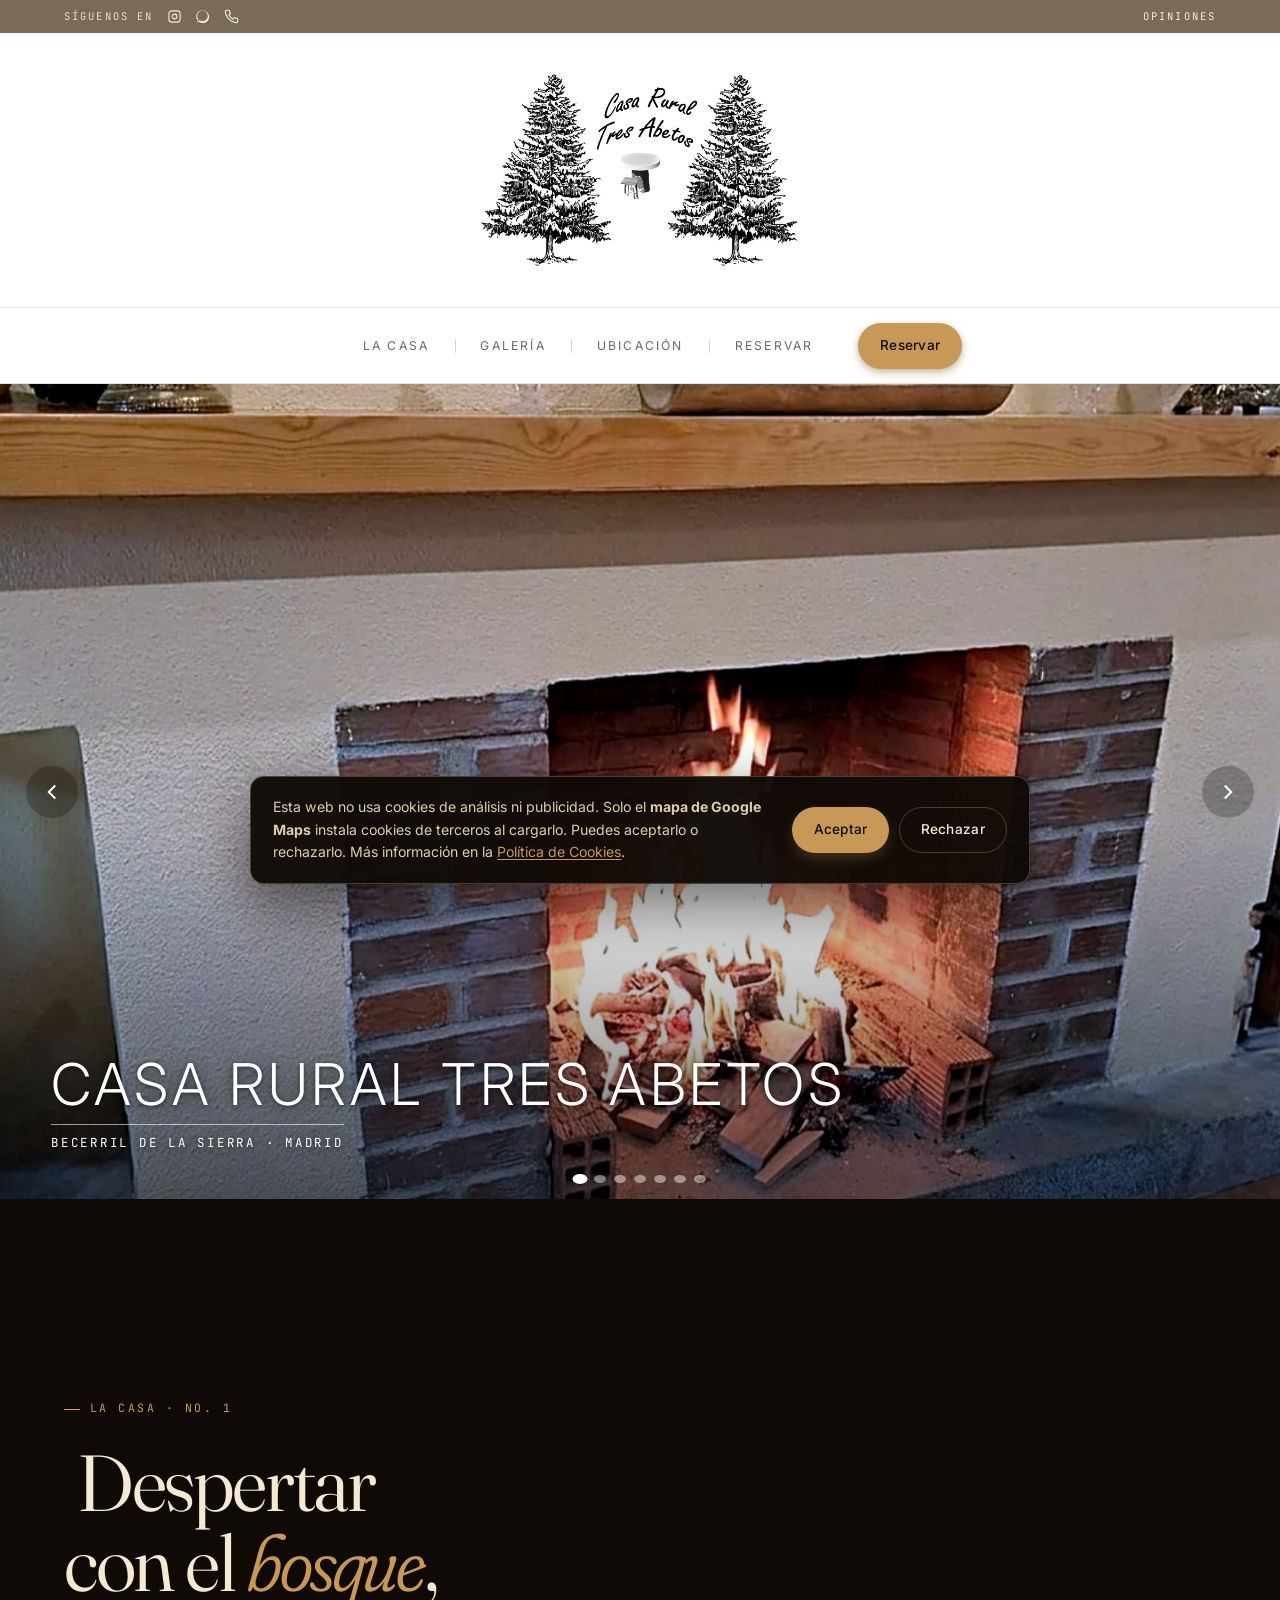
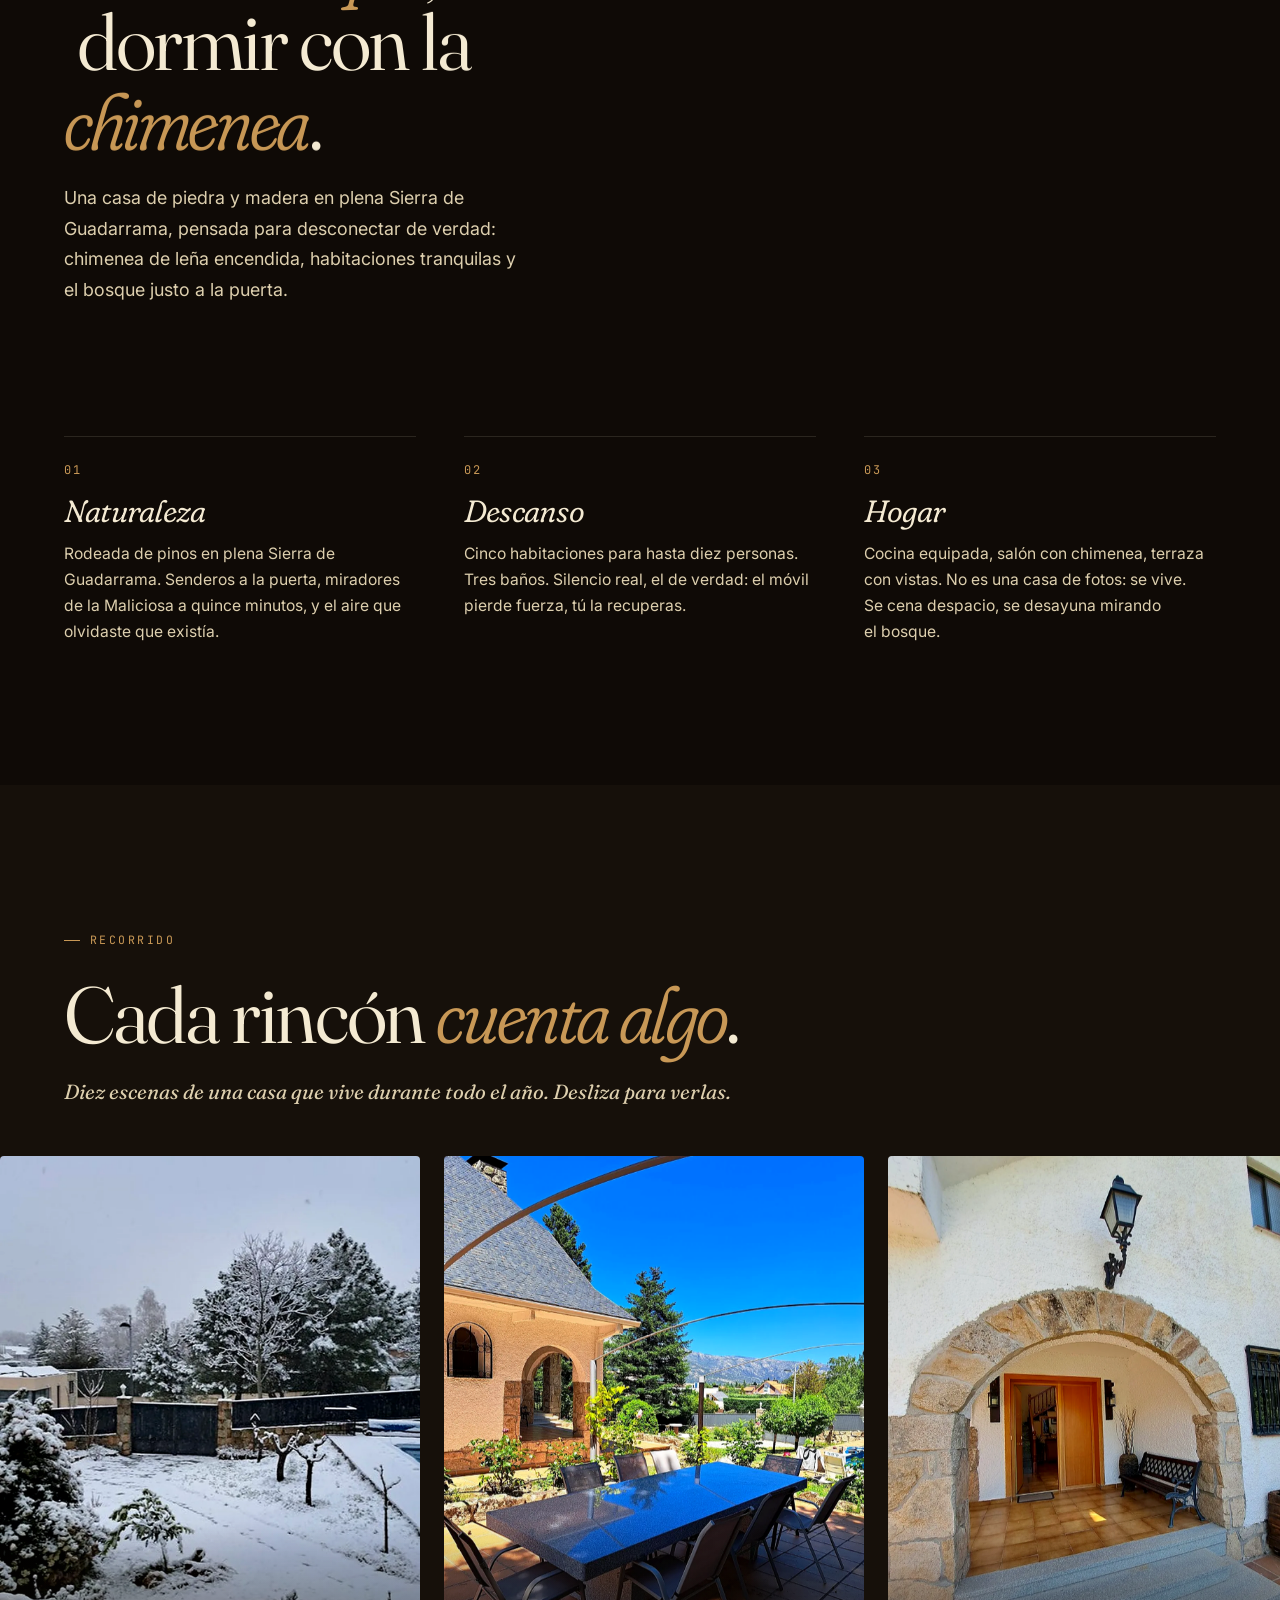
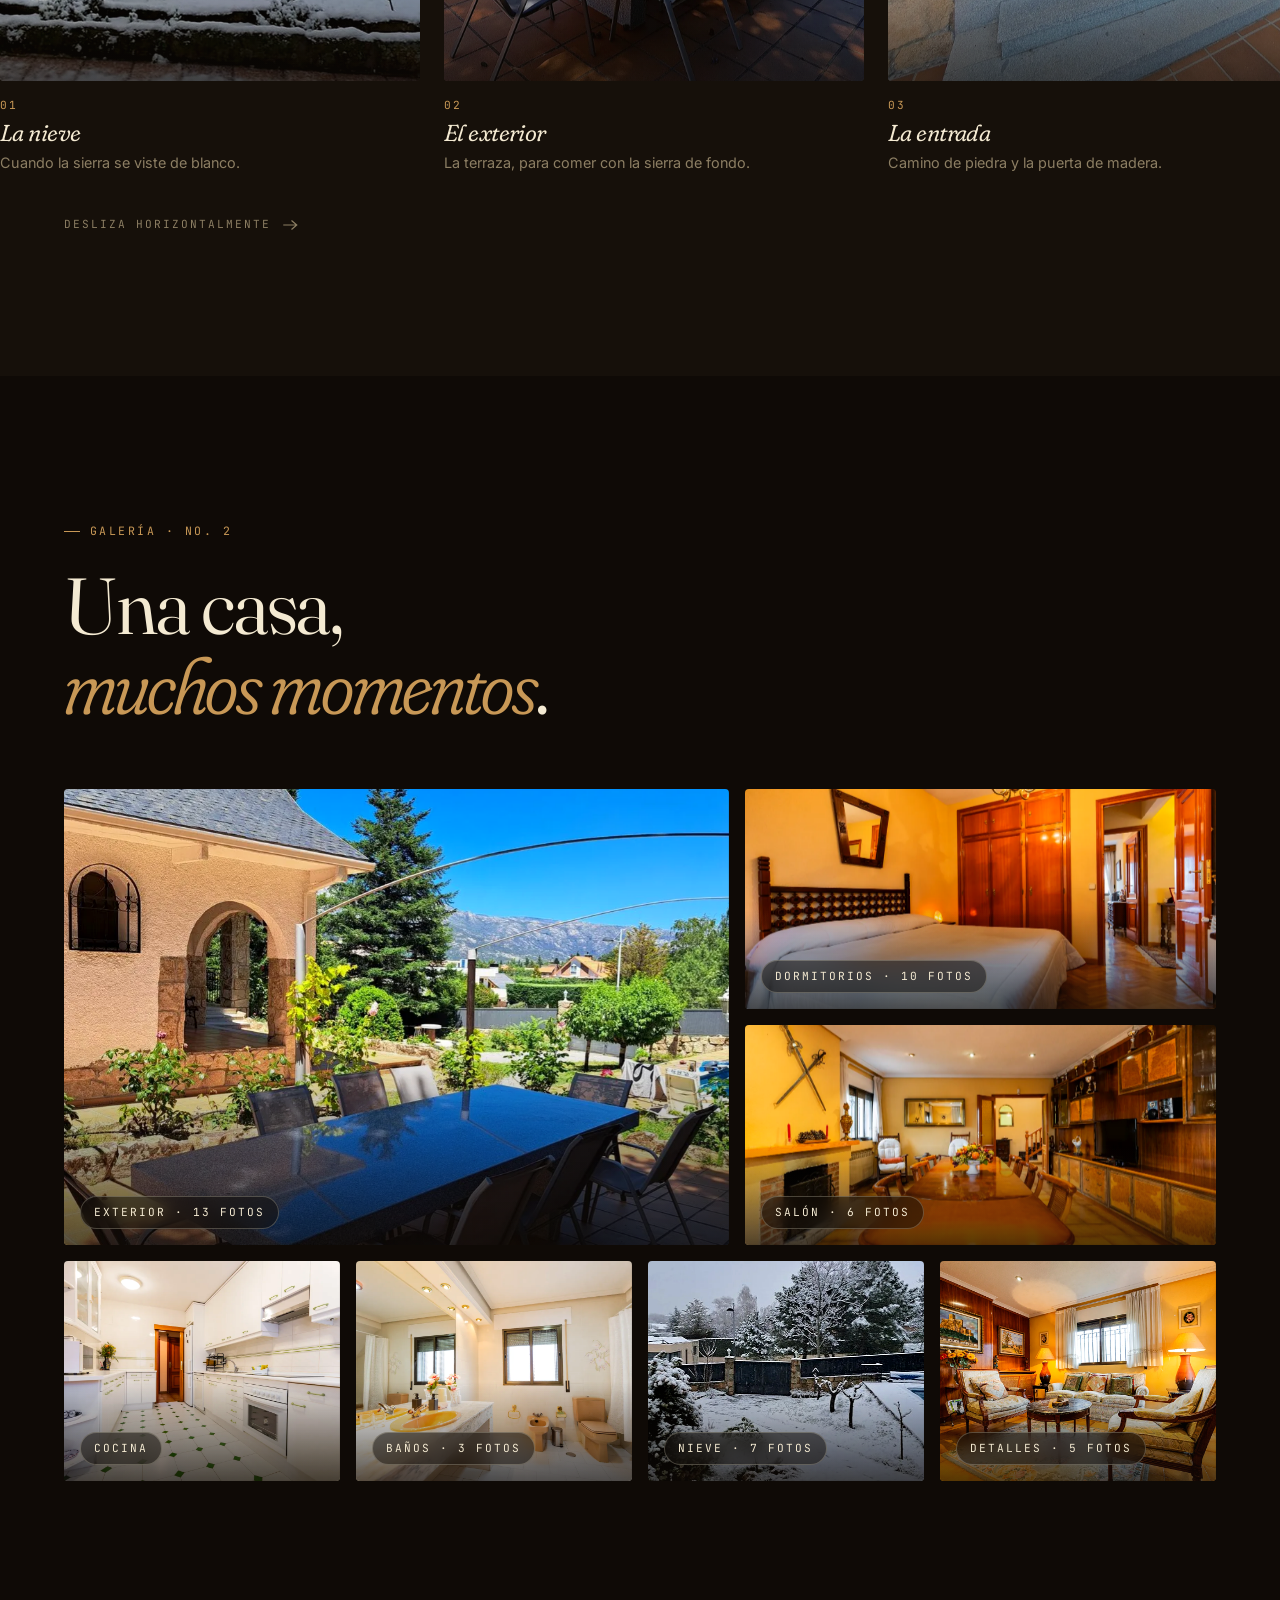
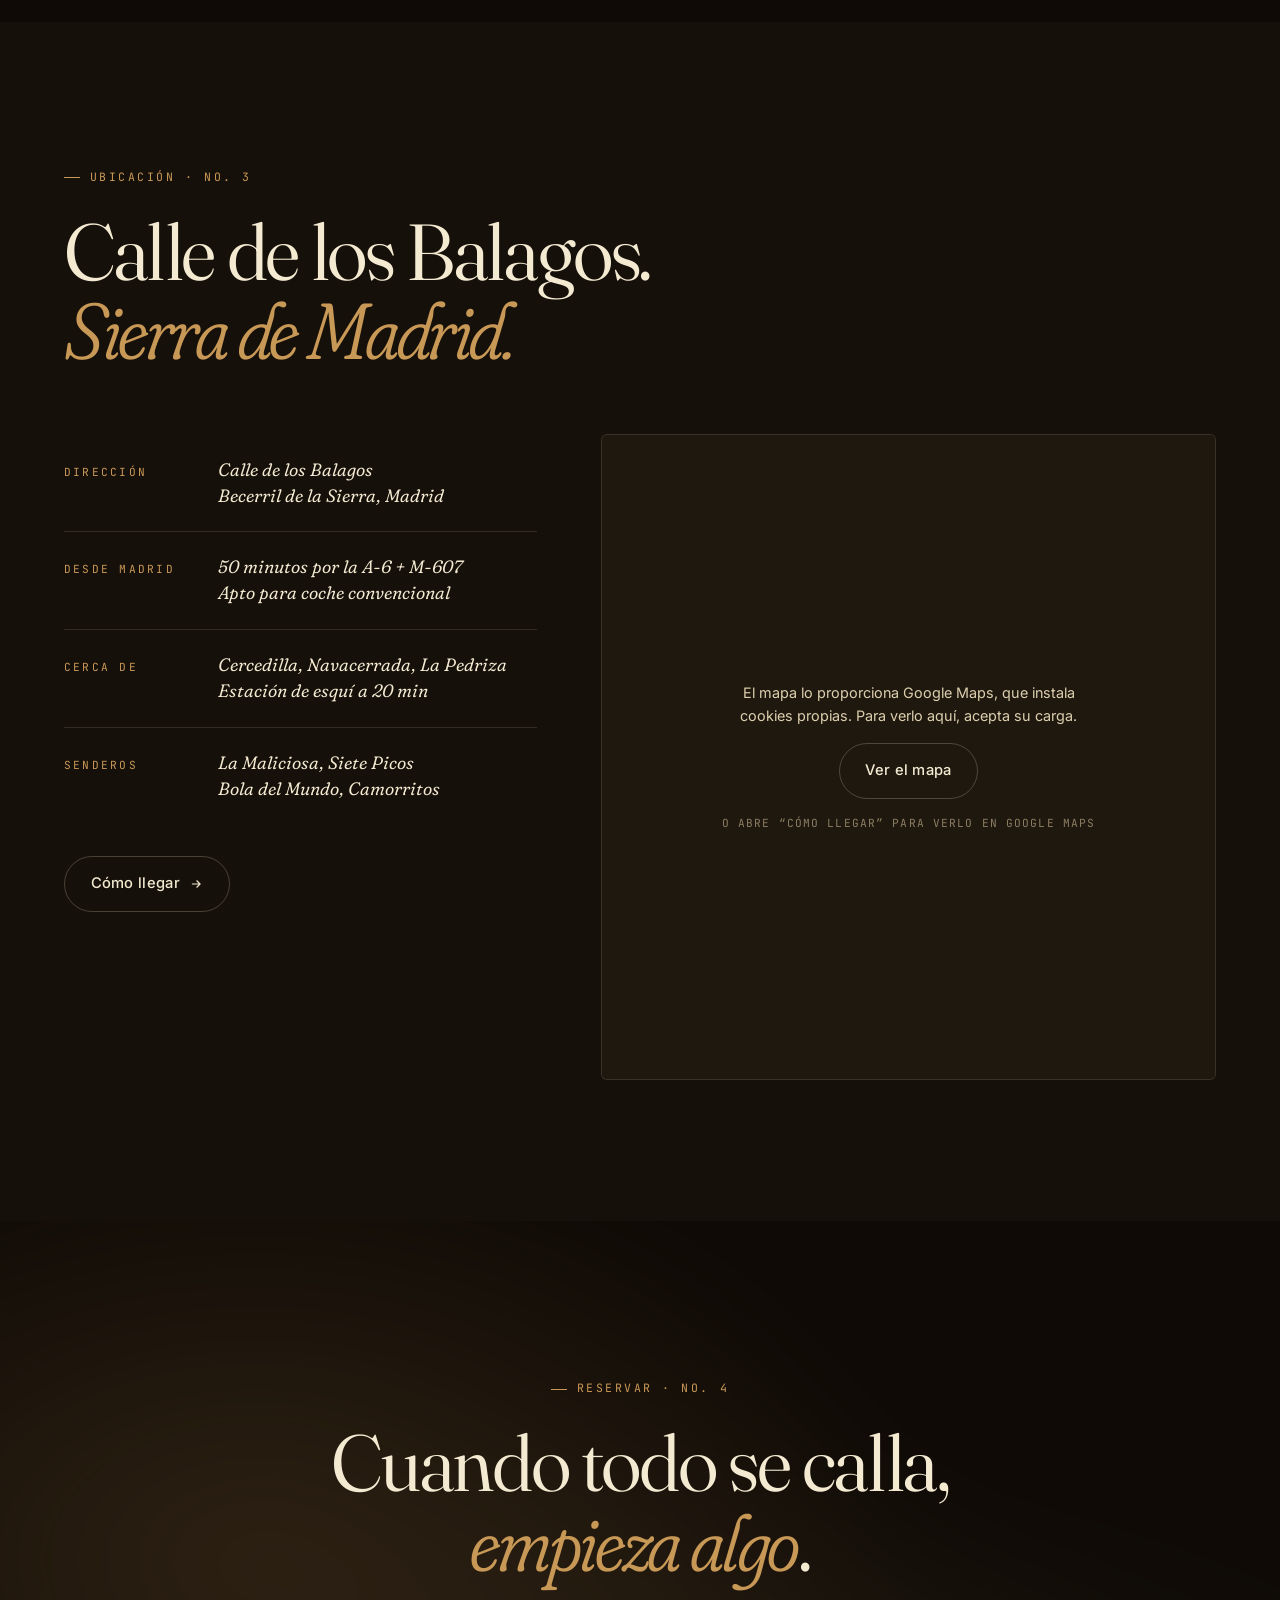
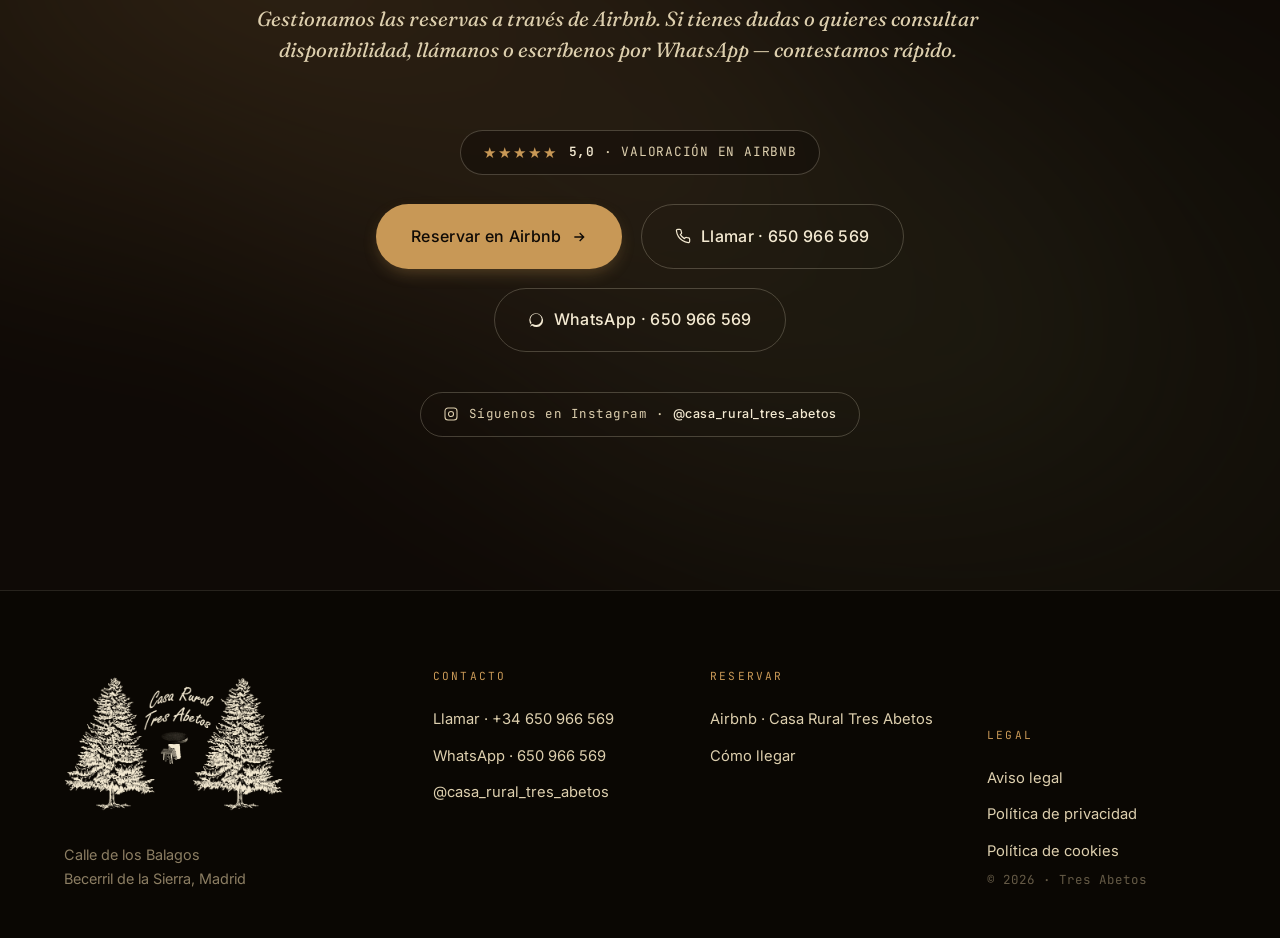
==== index.html @ bbaf774d "Carrusel mas alto para que las fotos se recorten menos + zoom mas suave - Carrusel pasa de ~574px a " ====
<!doctype html>
<html lang="es">
<head>
  <meta charset="utf-8" />
  <meta name="viewport" content="width=device-width, initial-scale=1, viewport-fit=cover" />
  <meta name="theme-color" content="#0f0a06" />
  <meta name="description" content="Casa Rural Tres Abetos. Alojamiento entre pinos en Becerril de la Sierra, Madrid. Reserva en Airbnb o escríbenos por WhatsApp." />
  <meta name="format-detection" content="telephone=no" />

  <meta property="og:title" content="Casa Rural Tres Abetos · Sierra de Madrid" />
  <meta property="og:description" content="Una casa entre pinos donde el silencio se escucha y la chimenea recuerda otro tiempo." />
  <meta property="og:type" content="website" />
  <meta property="og:image" content="assets/img/hero-piscina.webp" />

  <title>Casa Rural Tres Abetos · Sierra de Madrid · Becerril</title>

  <link rel="icon" href="assets/img/logo-04.webp" type="image/webp" />
  <link rel="apple-touch-icon" href="assets/img/logo-04.webp" />

  <link rel="preconnect" href="https://fonts.googleapis.com" />
  <link rel="preconnect" href="https://fonts.gstatic.com" crossorigin />
  <link rel="stylesheet" href="https://fonts.googleapis.com/css2?family=Fraunces:ital,opsz,wght,SOFT@0,9..144,300..700,30..100;1,9..144,300..700,30..100&family=Inter:wght@300..600&family=JetBrains+Mono:wght@400;500&display=swap" />

  <link rel="preload" as="image" href="assets/img/hero-piscina.webp" fetchpriority="high" />

  <link rel="stylesheet" href="styles.css?v=20260722d" />
</head>
<body class="theme-dark">

  <a class="skip-link" href="#main">Saltar al contenido</a>

  <!-- Splash loader -->
  <div class="splash" data-splash aria-hidden="true">
    <div class="splash-inner">
      <img class="splash-logo" src="assets/img/logo-marca.webp" alt="Casa Rural Tres Abetos" />
      <span class="splash-bar" aria-hidden="true"><span></span></span>
    </div>
  </div>

  <!-- ============ BARRA SUPERIOR (social + opiniones) ============ -->
  <div class="topbar">
    <div class="topbar-inner">
      <div class="topbar-social">
        <span class="topbar-label">Síguenos en</span>
        <a href="https://instagram.com/casa_rural_tres_abetos" target="_blank" rel="noopener" aria-label="Instagram @casa_rural_tres_abetos">
          <svg viewBox="0 0 24 24" width="15" height="15" aria-hidden="true"><path fill="none" stroke="currentColor" stroke-width="1.7" d="M3 7.5A4.5 4.5 0 0 1 7.5 3h9A4.5 4.5 0 0 1 21 7.5v9a4.5 4.5 0 0 1-4.5 4.5h-9A4.5 4.5 0 0 1 3 16.5v-9Z M12 8.2a3.8 3.8 0 1 0 0 7.6 3.8 3.8 0 0 0 0-7.6Z M17.5 6.8h.01"/></svg>
        </a>
        <a href="https://wa.me/34650966569" target="_blank" rel="noopener" aria-label="Escribir por WhatsApp">
          <svg viewBox="0 0 24 24" width="15" height="15" aria-hidden="true"><path fill="currentColor" d="M19.05 4.91A10 10 0 0 0 4.84 19.04L3 22l3.06-1.8a10 10 0 0 0 12.99-15.3Zm-7.04 14.45a8.32 8.32 0 0 1-4.24-1.16l-.3-.18-3.1.82.83-3.02-.2-.31a8.36 8.36 0 1 1 7 3.85Z"/></svg>
        </a>
        <a href="tel:+34650966569" aria-label="Llamar al 650 966 569">
          <svg viewBox="0 0 24 24" width="15" height="15" aria-hidden="true"><path fill="none" stroke="currentColor" stroke-width="1.8" d="M22 16.92v3a2 2 0 0 1-2.18 2 19.79 19.79 0 0 1-8.63-3.07 19.5 19.5 0 0 1-6-6 19.79 19.79 0 0 1-3.07-8.67A2 2 0 0 1 4.11 2h3a2 2 0 0 1 2 1.72c.13.96.36 1.9.7 2.81a2 2 0 0 1-.45 2.11L8.09 9.91a16 16 0 0 0 6 6l1.27-1.27a2 2 0 0 1 2.11-.45c.91.34 1.85.57 2.81.7A2 2 0 0 1 22 16.92Z"/></svg>
        </a>
      </div>
      <a class="topbar-link" href="#reservar">Opiniones</a>
    </div>
  </div>

  <!-- ============ HERO (logo grande sobre blanco, encima del menú) ============ -->
  <section class="hero" id="hero">
    <div class="hero-inner">
      <img class="hero-logo" src="assets/img/logo-02.webp" alt="Casa Rural Tres Abetos" />
    </div>
  </section>

  <!-- Nav -->
  <header class="nav" data-nav>
    <a href="#hero" class="nav-brand" aria-label="Casa Rural Tres Abetos">
      <img class="nav-logo" src="assets/img/logo-marca.webp" alt="Casa Rural Tres Abetos" />
    </a>
    <nav class="nav-links" aria-label="Principal">
      <a href="#casa" class="nav-link">La Casa</a>
      <a href="#galeria" class="nav-link">Galería</a>
      <a href="#ubicacion" class="nav-link">Ubicación</a>
      <a href="#reservar" class="nav-link">Reservar</a>
    </nav>
    <div class="nav-cta">
      <a href="https://www.airbnb.es/rooms/1512516338614336847" class="btn btn-primary nav-airbnb" target="_blank" rel="noopener" data-magnetic data-cursor>
        <span>Reservar</span>
      </a>
    </div>
    <button class="nav-burger" type="button" data-nav-burger aria-label="Abrir menú" aria-expanded="false">
      <span></span><span></span>
    </button>
  </header>

  <!-- Mobile menu -->
  <div class="nav-mobile" data-nav-mobile aria-hidden="true">
    <a href="#casa" class="nav-mobile-link">La Casa</a>
    <a href="#galeria" class="nav-mobile-link">Galería</a>
    <a href="#ubicacion" class="nav-mobile-link">Ubicación</a>
    <a href="#reservar" class="nav-mobile-link">Reservar</a>
    <div class="nav-mobile-foot">
      <a href="https://wa.me/34650966569" target="_blank" rel="noopener">WhatsApp · 650 966 569</a>
      <a href="https://instagram.com/casa_rural_tres_abetos" target="_blank" rel="noopener">@casa_rural_tres_abetos</a>
    </div>
  </div>

  <!-- ============ CARRUSEL DE BIENVENIDA ============ -->
  <section class="welcome" data-carousel aria-label="Fotos de la casa" aria-roledescription="carrusel">
    <div class="welcome-track">
      <div class="welcome-slide is-active"><img src="assets/img/chimenea.webp?v=6" alt="Chimenea de leña encendida" fetchpriority="high" /></div>
      <div class="welcome-slide"><img src="assets/img/dormitorio-sup-03.webp" alt="Dormitorio con cama de matrimonio" decoding="async" /></div>
      <div class="welcome-slide"><img src="assets/img/entrada-porche.webp" alt="Porche de entrada con arco de piedra" decoding="async" /></div>
      <div class="welcome-slide"><img src="assets/img/piscina.webp" alt="Piscina con la casa y la sierra al fondo" decoding="async" /></div>
      <div class="welcome-slide"><img src="assets/img/jardin-flores.webp" alt="Jardín con hortensias y la fachada de piedra" decoding="async" /></div>
      <div class="welcome-slide"><img src="assets/img/exterior-07.webp" alt="Terraza con mesa y vistas a la sierra" decoding="async" /></div>
      <div class="welcome-slide"><img src="assets/img/exterior-terraza.webp" alt="Mesa grande en la terraza exterior" decoding="async" /></div>
    </div>
    <div class="welcome-caption">
      <h2>Casa Rural Tres Abetos</h2>
      <span>Becerril de la Sierra · Madrid</span>
    </div>
    <button class="welcome-arrow welcome-prev" type="button" data-carousel-prev aria-label="Foto anterior">
      <svg viewBox="0 0 24 24" width="26" height="26" aria-hidden="true"><path fill="none" stroke="currentColor" stroke-width="1.8" d="M15 6l-6 6 6 6"/></svg>
    </button>
    <button class="welcome-arrow welcome-next" type="button" data-carousel-next aria-label="Foto siguiente">
      <svg viewBox="0 0 24 24" width="26" height="26" aria-hidden="true"><path fill="none" stroke="currentColor" stroke-width="1.8" d="M9 6l6 6-6 6"/></svg>
    </button>
    <div class="welcome-dots" data-carousel-dots aria-hidden="true"></div>
  </section>

  <main id="main">

    <!-- ============ MANIFESTO / LA CASA ============ -->
    <section class="manifesto" id="casa">
      <div class="container">
        <div class="manifesto-top">
          <header class="section-head reveal">
            <p class="kicker">La casa · No. 1</p>
            <h2 class="huge" data-split="words">
              Despertar con el <em>bosque</em>,<br />
              dormir con la <em>chimenea</em>.
            </h2>
            <p class="manifesto-intro">Una casa de piedra y madera en plena Sierra de Guadarrama, pensada para desconectar de verdad: chimenea de leña encendida, habitaciones tranquilas y el bosque justo a la puerta.</p>
          </header>

          <figure class="manifesto-figure reveal" data-reveal-mask>
            <img src="assets/img/chimenea.webp?v=5" loading="lazy" decoding="async" alt="Chimenea de leña encendida en el salón" />
            <figcaption>La chimenea encendida · Foto del propietario</figcaption>
          </figure>
        </div>

        <div class="pillars">
          <article class="pillar reveal">
            <span class="pillar-num">01</span>
            <h3>Naturaleza</h3>
            <p>Rodeada de pinos en plena Sierra de Guadarrama. Senderos a la puerta, miradores de la Maliciosa a quince minutos, y el aire que olvidaste que existía.</p>
          </article>
          <article class="pillar reveal">
            <span class="pillar-num">02</span>
            <h3>Descanso</h3>
            <p>Cinco habitaciones para hasta diez personas. Tres baños. Silencio real, el de verdad: el móvil pierde fuerza, tú la recuperas.</p>
          </article>
          <article class="pillar reveal">
            <span class="pillar-num">03</span>
            <h3>Hogar</h3>
            <p>Cocina equipada, salón con chimenea, terraza con vistas. No es una casa de fotos: se vive. Se cena despacio, se desayuna mirando el bosque.</p>
          </article>
        </div>
      </div>
    </section>

    <!-- ============ SHOWCASE HORIZONTAL ============ -->
    <section class="showcase">
      <div class="container showcase-head reveal">
        <p class="kicker">Recorrido</p>
        <h2 class="huge">Cada rincón <em>cuenta algo</em>.</h2>
        <p class="lede">Diez escenas de una casa que vive durante todo el año. Desliza para verlas.</p>
      </div>

      <div class="showcase-rail" data-showcase-rail>
        <div class="showcase-track" data-showcase>

          <article class="showcase-card" data-cursor>
            <div class="card-img"><img src="assets/img/nieve.webp?v=2" loading="lazy" alt="El jardín de la casa nevado en invierno" /></div>
            <div class="card-meta">
              <span class="card-num">01</span>
              <h3>La nieve</h3>
              <p>Cuando la sierra se viste de blanco.</p>
            </div>
          </article>

          <article class="showcase-card" data-cursor>
            <div class="card-img"><img src="assets/img/exterior-terraza.webp" loading="lazy" alt="Terraza exterior con mesa de comedor y vistas a la sierra" /></div>
            <div class="card-meta">
              <span class="card-num">02</span>
              <h3>El exterior</h3>
              <p>La terraza, para comer con la sierra de fondo.</p>
            </div>
          </article>

          <article class="showcase-card" data-cursor>
            <div class="card-img"><img src="assets/img/entrada-porche.webp" loading="lazy" alt="Porche de entrada con arco de piedra" /></div>
            <div class="card-meta">
              <span class="card-num">03</span>
              <h3>La entrada</h3>
              <p>Camino de piedra y la puerta de madera.</p>
            </div>
          </article>

          <article class="showcase-card" data-cursor>
            <div class="card-img"><img src="assets/img/salon-05.webp" loading="lazy" alt="Salón comedor con chimenea" /></div>
            <div class="card-meta">
              <span class="card-num">04</span>
              <h3>El salón</h3>
              <p>Sillones, libros y la chimenea encendida.</p>
            </div>
          </article>

          <article class="showcase-card" data-cursor>
            <div class="card-img"><img src="assets/img/cocina-01.webp" loading="lazy" alt="" /></div>
            <div class="card-meta">
              <span class="card-num">05</span>
              <h3>La cocina</h3>
              <p>Equipada para cocinar de verdad.</p>
            </div>
          </article>

          <article class="showcase-card" data-cursor>
            <div class="card-img"><img src="assets/img/dormitorio-sup-01.webp" loading="lazy" alt="" /></div>
            <div class="card-meta">
              <span class="card-num">06</span>
              <h3>Planta superior</h3>
              <p>Dormitorios con vista al pinar.</p>
            </div>
          </article>

          <article class="showcase-card" data-cursor>
            <div class="card-img"><img src="assets/img/entrada-01.webp" loading="lazy" alt="Hall con escalera de mármol hacia la planta superior" /></div>
            <div class="card-meta">
              <span class="card-num">07</span>
              <h3>Planta inferior</h3>
              <p>Habitaciones cálidas para el invierno.</p>
            </div>
          </article>

          <article class="showcase-card" data-cursor>
            <div class="card-img"><img src="assets/img/bano-03.webp" loading="lazy" alt="Baño con doble lavabo y encimera de mármol" /></div>
            <div class="card-meta">
              <span class="card-num">08</span>
              <h3>Los baños</h3>
              <p>Tres baños: dos arriba y uno abajo.</p>
            </div>
          </article>

          <article class="showcase-card" data-cursor>
            <div class="card-img"><img src="assets/img/jardin-flores.webp" loading="lazy" alt="Jardín con hortensias y la fachada de piedra al fondo" /></div>
            <div class="card-meta">
              <span class="card-num">09</span>
              <h3>El jardín</h3>
              <p>Para desayunar fuera cuando el día acompaña.</p>
            </div>
          </article>

          <article class="showcase-card" data-cursor>
            <div class="card-img"><img src="assets/img/dormitorio-sup-02.webp" loading="lazy" alt="" /></div>
            <div class="card-meta">
              <span class="card-num">10</span>
              <h3>Sueño profundo</h3>
              <p>Camas grandes. Silencio mayor.</p>
            </div>
          </article>

        </div>
      </div>

      <div class="showcase-hint">
        <span>Desliza horizontalmente</span>
        <svg viewBox="0 0 24 24" width="18" height="18" aria-hidden="true"><path fill="none" stroke="currentColor" stroke-width="1.6" d="M3 12h18M14 6l7 6-7 6"/></svg>
      </div>
    </section>

    <!-- ============ BENTO GALLERY ============ -->
    <section class="gallery" id="galeria">
      <div class="container">
        <header class="section-head reveal">
          <p class="kicker">Galería · No. 2</p>
          <h2 class="huge">Una casa, <em>muchos momentos</em>.</h2>
        </header>

        <div class="bento">
          <a class="bento-card bento-1" href="assets/img/exterior-12.webp" data-album="Exterior" data-images="exterior-01.webp,exterior-02.webp,exterior-03.webp,exterior-04.webp,exterior-05.webp,exterior-06.webp,exterior-07.webp,exterior-08.webp,exterior-09.webp,exterior-10.webp,exterior-11.webp,exterior-12.webp,exterior-13.webp" data-cursor>
            <img src="assets/img/exterior-12.webp" loading="lazy" alt="Exterior de la casa rural" />
            <span class="bento-tag">Exterior · 13 fotos</span>
          </a>
          <a class="bento-card bento-2" href="assets/img/dormitorio-sup-03.webp" data-album="Dormitorios" data-images="dormitorio-sup-01.webp,dormitorio-sup-02.webp,dormitorio-sup-03.webp,dormitorio-sup-04.webp,dormitorio-sup-05.webp,dormitorio-sup-06.webp,dormitorio-inf-01.webp,dormitorio-inf-02.webp,dormitorio-inf-03.webp,dormitorio-inf-04.webp" data-cursor>
            <img src="assets/img/dormitorio-sup-03.webp" loading="lazy" alt="Dormitorios de la casa" />
            <span class="bento-tag">Dormitorios · 10 fotos</span>
          </a>
          <a class="bento-card bento-3" href="assets/img/salon-04.webp" data-album="Salón" data-images="salon-01.webp,salon-02.webp,salon-03.webp,salon-04.webp,salon-05.webp,salon-06.webp" data-cursor>
            <img src="assets/img/salon-04.webp" loading="lazy" alt="Salón con chimenea" />
            <span class="bento-tag">Salón · 6 fotos</span>
          </a>
          <a class="bento-card bento-4" href="assets/img/cocina-01.webp" data-album="Cocina" data-images="cocina-01.webp" data-cursor>
            <img src="assets/img/cocina-01.webp" loading="lazy" alt="Cocina equipada" />
            <span class="bento-tag">Cocina</span>
          </a>
          <a class="bento-card bento-5" href="assets/img/bano-03.webp" data-album="Baños" data-images="bano-01.webp,bano-02.webp,bano-03.webp" data-cursor>
            <img src="assets/img/bano-03.webp" loading="lazy" alt="Baños de la casa" />
            <span class="bento-tag">Baños · 3 fotos</span>
          </a>
          <a class="bento-card bento-6" href="assets/img/nieve-02.webp" data-album="Nieve" data-images="nieve-01.webp,nieve-02.webp,nieve-03.webp,nieve-04.webp,nieve-05.webp,nieve-06.webp,nieve-07.webp" data-cursor>
            <img src="assets/img/nieve-02.webp" loading="lazy" alt="La casa y el jardín nevados" />
            <span class="bento-tag">Nieve · 7 fotos</span>
          </a>
          <a class="bento-card bento-7" href="assets/img/detalles-02.webp" data-album="Detalles" data-images="detalles-01.webp,detalles-02.webp,detalles-03.webp,detalles-04.webp,detalles-05.webp" data-cursor>
            <img src="assets/img/detalles-02.webp" loading="lazy" alt="Detalles de la casa" />
            <span class="bento-tag">Detalles · 5 fotos</span>
          </a>
        </div>
      </div>
    </section>

    <!-- ============ UBICACIÓN ============ -->
    <section class="location" id="ubicacion">
      <div class="container">
        <header class="section-head reveal">
          <p class="kicker">Ubicación · No. 3</p>
          <h2 class="huge">Calle de los Balagos.<br /><em>Sierra de Madrid.</em></h2>
        </header>

        <div class="location-grid">
          <div class="location-info reveal">
            <ul class="location-meta">
              <li>
                <span class="meta-label">Dirección</span>
                <span class="meta-value">Calle de los Balagos<br />Becerril de la Sierra, Madrid</span>
              </li>
              <li>
                <span class="meta-label">Desde Madrid</span>
                <span class="meta-value">50 minutos por la A-6 + M-607<br />Apto para coche convencional</span>
              </li>
              <li>
                <span class="meta-label">Cerca de</span>
                <span class="meta-value">Cercedilla, Navacerrada, La Pedriza<br />Estación de esquí a 20 min</span>
              </li>
              <li>
                <span class="meta-label">Senderos</span>
                <span class="meta-value">La Maliciosa, Siete Picos<br />Bola del Mundo, Camorritos</span>
              </li>
            </ul>

            <div class="location-actions">
              <a href="https://www.google.com/maps/search/?api=1&query=Calle+de+los+Balagos+Becerril+de+la+Sierra+Madrid" class="btn btn-ghost" target="_blank" rel="noopener" data-cursor>
                <span>Cómo llegar</span>
                <svg viewBox="0 0 24 24" width="14" height="14" aria-hidden="true"><path fill="none" stroke="currentColor" stroke-width="2" d="M5 12h14M13 6l6 6-6 6"/></svg>
              </a>
            </div>
          </div>

          <div class="location-map reveal" data-map
               data-map-src="https://www.google.com/maps?q=Calle+de+los+Balagos,+Becerril+de+la+Sierra,+Madrid&output=embed">
            <div class="map-placeholder" data-map-placeholder>
              <p>El mapa lo proporciona Google Maps, que instala cookies propias. Para verlo aquí, acepta su carga.</p>
              <button type="button" class="btn btn-ghost" data-map-load>Ver el mapa</button>
              <span class="map-note">O abre “Cómo llegar” para verlo en Google Maps</span>
            </div>
            <div class="location-map-tint" aria-hidden="true"></div>
          </div>
        </div>
      </div>
    </section>

    <!-- ============ RESERVAR ============ -->
    <section class="reserve" id="reservar">
      <div class="reserve-mesh" aria-hidden="true"></div>
      <div class="container">
        <header class="section-head reveal">
          <p class="kicker">Reservar · No. 4</p>
          <h2 class="huge">Cuando todo se calla,<br /><em>empieza algo</em>.</h2>
          <p class="lede">Gestionamos las reservas a través de Airbnb. Si tienes dudas o quieres consultar disponibilidad, llámanos o escríbenos por WhatsApp — contestamos rápido.</p>
        </header>

        <div class="rating-row reveal">
          <a class="rating" href="https://www.airbnb.es/rooms/1512516338614336847" target="_blank" rel="noopener" aria-label="Valoración 5 sobre 5 en Airbnb">
            <span class="rating-stars" aria-hidden="true">★★★★★</span>
            <span class="rating-text"><strong>5,0</strong> · Valoración en Airbnb</span>
          </a>
        </div>

        <div class="reserve-actions reveal">
          <a href="https://www.airbnb.es/rooms/1512516338614336847" class="btn btn-primary btn-big" target="_blank" rel="noopener" data-magnetic data-cursor>
            <span>Reservar en Airbnb</span>
            <svg viewBox="0 0 24 24" width="16" height="16" aria-hidden="true"><path fill="none" stroke="currentColor" stroke-width="2" d="M5 12h14M13 6l6 6-6 6"/></svg>
          </a>
          <a href="tel:+34650966569" class="btn btn-ghost btn-big" data-cursor>
            <svg viewBox="0 0 24 24" width="16" height="16" aria-hidden="true"><path fill="none" stroke="currentColor" stroke-width="1.8" d="M22 16.92v3a2 2 0 0 1-2.18 2 19.79 19.79 0 0 1-8.63-3.07 19.5 19.5 0 0 1-6-6 19.79 19.79 0 0 1-3.07-8.67A2 2 0 0 1 4.11 2h3a2 2 0 0 1 2 1.72c.13.96.36 1.9.7 2.81a2 2 0 0 1-.45 2.11L8.09 9.91a16 16 0 0 0 6 6l1.27-1.27a2 2 0 0 1 2.11-.45c.91.34 1.85.57 2.81.7A2 2 0 0 1 22 16.92Z"/></svg>
            <span>Llamar · 650 966 569</span>
          </a>
          <a href="https://wa.me/34650966569" class="btn btn-ghost btn-big" target="_blank" rel="noopener" data-cursor>
            <svg viewBox="0 0 24 24" width="16" height="16" aria-hidden="true"><path fill="currentColor" d="M19.05 4.91A10 10 0 0 0 4.84 19.04L3 22l3.06-1.8a10 10 0 0 0 12.99-15.3Zm-7.04 14.45a8.32 8.32 0 0 1-4.24-1.16l-.3-.18-3.1.82.83-3.02-.2-.31a8.36 8.36 0 1 1 7 3.85Z"/></svg>
            <span>WhatsApp · 650 966 569</span>
          </a>
        </div>

        <a href="https://instagram.com/casa_rural_tres_abetos" class="reserve-ig reveal" target="_blank" rel="noopener" data-cursor>
          <svg viewBox="0 0 24 24" width="16" height="16" aria-hidden="true"><path fill="none" stroke="currentColor" stroke-width="1.6" d="M3 7.5A4.5 4.5 0 0 1 7.5 3h9A4.5 4.5 0 0 1 21 7.5v9a4.5 4.5 0 0 1-4.5 4.5h-9A4.5 4.5 0 0 1 3 16.5v-9Z M12 8.2a3.8 3.8 0 1 0 0 7.6 3.8 3.8 0 0 0 0-7.6Z M17.5 6.8h.01"/></svg>
          <span>Síguenos en Instagram · <strong>@casa_rural_tres_abetos</strong></span>
        </a>
      </div>
    </section>

  </main>

  <!-- ============ FOOTER ============ -->
  <footer class="foot">
    <div class="container">
      <div class="foot-grid">
        <div class="foot-block">
          <img class="foot-logo" src="assets/img/logo-marca.webp" alt="Casa Rural Tres Abetos" />
          <p class="foot-text">Calle de los Balagos<br />Becerril de la Sierra, Madrid</p>
        </div>
        <div class="foot-block">
          <p class="foot-label">Contacto</p>
          <a href="tel:+34650966569" class="foot-link">Llamar · +34 650 966 569</a>
          <a href="https://wa.me/34650966569" target="_blank" rel="noopener" class="foot-link">WhatsApp · 650 966 569</a>
          <a href="https://instagram.com/casa_rural_tres_abetos" target="_blank" rel="noopener" class="foot-link">@casa_rural_tres_abetos</a>
        </div>
        <div class="foot-block">
          <p class="foot-label">Reservar</p>
          <a href="https://www.airbnb.es/rooms/1512516338614336847" target="_blank" rel="noopener" class="foot-link">Airbnb · Casa Rural Tres Abetos</a>
          <a href="https://www.google.com/maps/search/?api=1&query=Calle+de+los+Balagos+Becerril+de+la+Sierra+Madrid" target="_blank" rel="noopener" class="foot-link">Cómo llegar</a>
        </div>
        <div class="foot-block foot-block-meta">
          <p class="foot-label">Legal</p>
          <a href="aviso-legal.html" class="foot-link">Aviso legal</a>
          <a href="privacidad.html" class="foot-link">Política de privacidad</a>
          <a href="cookies.html" class="foot-link">Política de cookies</a>
          <p class="foot-text foot-mute">© <span id="year">2026</span> · Tres Abetos</p>
        </div>
      </div>
    </div>
  </footer>

  <!-- ============ BANNER DE COOKIES ============ -->
  <div class="cookie-banner" data-cookie-banner role="dialog" aria-live="polite" aria-label="Aviso de cookies">
    <p class="cookie-text">
      Esta web no usa cookies de análisis ni publicidad. Solo el <strong>mapa de Google Maps</strong> instala cookies de terceros al cargarlo.
      Puedes aceptarlo o rechazarlo. Más información en la <a href="cookies.html">Política de Cookies</a>.
    </p>
    <div class="cookie-actions">
      <button type="button" class="btn btn-primary" data-cookie-accept>Aceptar</button>
      <button type="button" class="btn btn-ghost" data-cookie-reject>Rechazar</button>
    </div>
  </div>

  <!-- ============ LIGHTBOX (galería) ============ -->
  <div class="lightbox" data-lightbox aria-hidden="true" role="dialog" aria-modal="true" aria-label="Galería ampliada">
    <span class="lightbox-counter" data-lightbox-counter aria-hidden="true"></span>
    <button class="lightbox-close" type="button" data-lightbox-close aria-label="Cerrar galería">
      <svg viewBox="0 0 24 24" width="20" height="20" aria-hidden="true"><path fill="none" stroke="currentColor" stroke-width="1.8" d="M5 5l14 14M19 5L5 19"/></svg>
    </button>
    <button class="lightbox-nav lightbox-prev" type="button" data-lightbox-prev aria-label="Foto anterior">
      <svg viewBox="0 0 24 24" width="24" height="24" aria-hidden="true"><path fill="none" stroke="currentColor" stroke-width="1.8" d="M15 5l-7 7 7 7"/></svg>
    </button>
    <button class="lightbox-nav lightbox-next" type="button" data-lightbox-next aria-label="Foto siguiente">
      <svg viewBox="0 0 24 24" width="24" height="24" aria-hidden="true"><path fill="none" stroke="currentColor" stroke-width="1.8" d="M9 5l7 7-7 7"/></svg>
    </button>
    <figure class="lightbox-stage">
      <img data-lightbox-img src="" alt="" />
      <figcaption data-lightbox-caption></figcaption>
    </figure>
  </div>

  <!-- ============ SCRIPTS ============ -->
  <script defer src="lib/gsap.min.js?v=20260613"></script>
  <script defer src="lib/ScrollTrigger.min.js?v=20260613"></script>
  <script defer src="lib/manifest.js?v=20260613"></script>
  <script defer src="main.js?v=20260722d"></script>
</body>
</html>
---- styles.css ----
/* =============================================================
   Casa Rural Tres Abetos — styles.css
   Archetype: Editorial Dark Warm (adapted for mountain forest)
   ============================================================= */

/* =============================================================
   1. Tokens
   ============================================================= */
:root {
  /* Paleta — noche cálida con maderas y bosque */
  --bg:        #0f0a06;   /* warm-tinted near-black (forest night) */
  --bg-2:      #16100a;   /* second background */
  --bg-3:      #1f180f;   /* card surface */
  --bg-4:      #2a2118;   /* hover / elevated */

  --cream:     #f4ead2;   /* primary text on dark — warm cream */
  --cream-2:   #ddcfae;   /* secondary */
  --cream-3:   #8c7e63;   /* metadata / muted */

  --accent:    #c89856;   /* warm amber / honey wood */
  --accent-2:  #a47a39;   /* deep amber */
  --accent-3:  #d4b078;   /* soft gold highlight */

  --moss:      #6b7f4a;   /* moss / pine — nature secondary */
  --moss-2:    #4d5e36;   /* deep moss */

  --line:      rgba(244,234,210,0.12);
  --line-strong: rgba(244,234,210,0.22);

  /* Typography */
  --serif: "Fraunces", "Iowan Old Style", "Apple Garamond", "Baskerville", "Times New Roman", serif;
  --sans:  "Inter", -apple-system, BlinkMacSystemFont, "Segoe UI", system-ui, sans-serif;
  --mono:  "JetBrains Mono", ui-monospace, "SF Mono", Menlo, monospace;

  /* Spacing */
  --gutter-x: clamp(1.25rem, 5vw, 4.5rem);
  --section-y: clamp(5rem, 11vw, 9rem);

  /* Easing */
  --ease-out:    cubic-bezier(0.16, 1, 0.3, 1);
  --ease-in:     cubic-bezier(0.7, 0, 0.84, 0);
  --ease-soft:   cubic-bezier(0.25, 0.46, 0.45, 0.94);
  --ease-bounce: cubic-bezier(0.34, 1.56, 0.64, 1);

  /* Z-index scale */
  --z-nav: 100;
  --z-cursor: 9000;
  --z-mobile-menu: 95;
  --z-splash: 10000;
}

/* Mesh gradients: blur estático rasterizado + solo transform animado (GPU).
   Nunca animar filter:blur en bucle — es lo más caro del navegador. */

/* =============================================================
   2. Reset & base
   ============================================================= */
*, *::before, *::after { box-sizing: border-box; margin: 0; }

html {
  -webkit-text-size-adjust: 100%;
  tab-size: 2;
  overflow-x: clip;
  scroll-behavior: smooth;
  scroll-padding-top: 90px;
}
@media (prefers-reduced-motion: reduce) {
  html { scroll-behavior: auto; }
}

body {
  font-family: var(--sans);
  font-size: 16px;
  line-height: 1.6;
  font-weight: 400;
  color: var(--cream);
  background: var(--bg);
  -webkit-font-smoothing: antialiased;
  -moz-osx-font-smoothing: grayscale;
  text-rendering: optimizeLegibility;
  overflow-x: clip;
  overscroll-behavior-y: none;
  min-height: 100vh;
}

img, svg, video, iframe { display: block; max-width: 100%; }
img { height: auto; }
button { font: inherit; color: inherit; cursor: pointer; border: 0; background: none; }
a { color: inherit; text-decoration: none; }
p { text-wrap: pretty; }
h1, h2, h3, h4 { text-wrap: balance; line-height: 1.04; letter-spacing: -0.025em; font-weight: 400; }
ul { list-style: none; padding: 0; }

::selection { background: var(--accent); color: var(--bg); }

:focus-visible {
  outline: 2px solid var(--accent);
  outline-offset: 3px;
  border-radius: 4px;
}

.skip-link {
  position: fixed; top: -100px; left: 1rem;
  padding: 0.6rem 1rem; background: var(--cream); color: var(--bg);
  z-index: 9999; border-radius: 8px; font-weight: 500;
}
.skip-link:focus { top: 1rem; }

/* =============================================================
   3. Utilities
   ============================================================= */
.container {
  width: 100%;
  max-width: 1400px;
  margin-inline: auto;
  padding-inline: var(--gutter-x);
}

.kicker {
  font-family: var(--mono);
  font-size: 0.72rem;
  letter-spacing: 0.22em;
  text-transform: uppercase;
  color: var(--accent);
  margin-bottom: 1.6rem;
  display: inline-block;
  position: relative;
  padding-left: 1.6rem;
}
.kicker::before {
  content: ""; position: absolute; left: 0; top: 50%;
  width: 1rem; height: 1px; background: var(--accent);
}

.huge {
  font-family: var(--serif);
  font-weight: 350;
  font-size: clamp(2rem, 6.2vw, 5rem);
  line-height: 1;
  letter-spacing: -0.03em;
  color: var(--cream);
  margin-bottom: 1.4rem;
}
.huge em {
  font-style: italic;
  font-weight: 320;
  color: var(--accent);
  font-variation-settings: "SOFT" 100, "opsz" 144;
}

.lede {
  font-family: var(--serif);
  font-style: italic;
  font-size: clamp(1.05rem, 1.6vw, 1.3rem);
  line-height: 1.5;
  color: var(--cream-2);
  max-width: 56ch;
  margin-top: 0.5rem;
}

/* =============================================================
   4. Reveals (defensive defaults)
   ============================================================= */
.reveal {
  opacity: 0;
  transform: translateY(36px);
  transition: opacity 0.95s var(--ease-soft), transform 0.95s var(--ease-soft);
}
.reveal.is-revealed,
.reveal.is-visible { opacity: 1; transform: none; }

/* ⚠️ Defensive — reveal elements WITH data-split must stay visible */
.reveal[data-split] {
  opacity: 1;
  transform: none;
}

/* Split text setup */
[data-split] .split-word,
[data-split] .split-char {
  display: inline-block;
  will-change: transform, opacity;
}

/* =============================================================
   5. Buttons
   ============================================================= */
.btn {
  display: inline-flex;
  align-items: center;
  justify-content: center;
  gap: 0.6rem;
  white-space: nowrap;
  padding: 0.95rem 1.6rem;
  font-family: var(--sans);
  font-size: 0.92rem;
  font-weight: 500;
  letter-spacing: 0.02em;
  border-radius: 999px;
  border: 1px solid transparent;
  cursor: pointer;
  position: relative;
  isolation: isolate;
  transition:
    transform 0.5s var(--ease-soft),
    box-shadow 0.5s var(--ease-soft),
    background 0.35s var(--ease-out),
    color 0.35s var(--ease-out),
    border-color 0.35s var(--ease-out);
}
.btn svg { transition: transform 0.45s var(--ease-soft); }
.btn:hover svg { transform: translateX(3px); }

.btn-primary {
  background: var(--accent);
  color: var(--bg);
  box-shadow:
    0 6px 16px -4px rgba(200,152,86,0.4),
    0 2px 6px rgba(0,0,0,0.25);
}
.btn-primary:hover {
  background: var(--accent-3);
  transform: translateY(-3px);
  box-shadow:
    0 22px 50px -8px rgba(200,152,86,0.5),
    0 10px 22px -6px rgba(0,0,0,0.45);
}
.btn-primary:active { transform: translateY(-1px); }

.btn-ghost {
  background: transparent;
  color: var(--cream);
  border-color: var(--line-strong);
}
.btn-ghost:hover {
  border-color: var(--accent);
  color: var(--accent);
  background: rgba(200,152,86,0.06);
  transform: translateY(-3px);
}
/* En el hero, sobre foto: el ghost necesita respaldo oscuro sólido para leerse */
.hero-actions .btn-ghost {
  background: rgba(13,9,5,0.55);
  border-color: rgba(242,235,218,0.45);
}
.hero-actions .btn-ghost:hover {
  background: rgba(200,152,86,0.16);
  border-color: var(--accent);
}

.btn-big {
  padding: 1.15rem 2.1rem;
  font-size: 1rem;
}

.has-magnetic .magnetic-inner {
  display: inline-flex;
  align-items: center;
  gap: 0.6rem;
  will-change: transform;
  transition: transform 0.7s var(--ease-soft);
}

/* =============================================================
   6. Splash
   ============================================================= */
.splash {
  position: fixed; inset: 0; z-index: var(--z-splash);
  background: var(--bg);
  display: grid; place-items: center;
  pointer-events: auto;
  transition: opacity 0.9s var(--ease-soft), clip-path 1.1s var(--ease-soft);
  /* Safety net via CSS in case JS fails */
  animation: splashSafety 0.01s 4.5s forwards;
}
.splash.is-out {
  opacity: 0;
  pointer-events: none;
  clip-path: inset(0 0 100% 0);
}
@keyframes splashSafety {
  to { opacity: 0; pointer-events: none; clip-path: inset(0 0 100% 0); }
}
.splash-inner {
  display: flex;
  flex-direction: column;
  align-items: center;
  gap: 1.2rem;
}
.splash-logo {
  width: clamp(220px, 42vw, 340px);
  height: auto;
  display: block;
  margin-bottom: 1.6rem;
}
.splash-glyph {
  font-family: var(--serif);
  font-style: italic;
  font-size: clamp(2.6rem, 6vw, 4rem);
  font-weight: 350;
  color: var(--accent);
  letter-spacing: 0.3em;
  font-variation-settings: "SOFT" 100, "opsz" 144;
}
.splash-brand {
  font-family: var(--serif);
  font-style: italic;
  font-size: 1.2rem;
  color: var(--cream);
  letter-spacing: 0.04em;
}
.splash-bar {
  display: block;
  width: 80px; height: 1px;
  background: rgba(244,234,210,0.15);
  overflow: hidden;
  margin-top: 0.4rem;
}
.splash-bar span {
  display: block; height: 100%; width: 40%;
  background: var(--accent);
  animation: splashBar 1.5s ease-in-out infinite;
}
@keyframes splashBar {
  0%, 100% { transform: translateX(-100%); }
  50% { transform: translateX(200%); }
}

/* =============================================================
   7. Cursor — eliminado (cursor nativo por rendimiento, ver main.js)
   ============================================================= */

/* =============================================================
   8. Nav
   ============================================================= */
/* Franja superior de utilidades: social a la izquierda, opiniones a la derecha.
   Estática: se va con el scroll (el menú de debajo es el que se queda pegado). */
.topbar {
  background: #7a6a58;
  color: #f2ece2;
}
.topbar-inner {
  max-width: 1400px;
  margin-inline: auto;
  padding: 0.5rem var(--gutter-x);
  display: flex;
  align-items: center;
  justify-content: space-between;
  gap: 1rem;
}
.topbar-social {
  display: flex;
  align-items: center;
  gap: 0.85rem;
}
.topbar-label {
  font-family: var(--mono);
  font-size: 0.66rem;
  letter-spacing: 0.2em;
  text-transform: uppercase;
  opacity: 0.9;
}
.topbar-social a,
.topbar-link {
  color: #f2ece2;
  display: inline-flex;
  align-items: center;
  transition: opacity 0.3s var(--ease-out);
}
.topbar-social a:hover,
.topbar-link:hover { opacity: 0.65; }
.topbar-link {
  font-family: var(--mono);
  font-size: 0.66rem;
  letter-spacing: 0.2em;
  text-transform: uppercase;
}

/* Barra blanca con líneas finas arriba y abajo (estilo editorial claro).
   Sticky, no fixed: arranca debajo del logo y se pega arriba al bajar. */
.nav {
  position: sticky; top: 0;
  z-index: var(--z-nav);
  display: flex;
  align-items: center;
  justify-content: center;
  gap: 1.2rem;
  padding: 0.9rem var(--gutter-x);
  background: #ffffff;
  border-top: 1px solid #e2e2e2;
  border-bottom: 1px solid #e2e2e2;
  transition: padding 0.5s var(--ease-out), box-shadow 0.5s var(--ease-out);
}
/* El enlace del logo en el nav ya no se usa: no debe ocupar sitio ni romper el centrado */
.nav-brand { display: none; }
.nav.is-scrolled {
  padding-top: 0.7rem;
  padding-bottom: 0.7rem;
  box-shadow: 0 1px 12px rgba(0,0,0,0.06);
}

.nav-brand {
  display: flex; align-items: center; gap: 0.7rem;
  font-family: var(--serif);
  font-size: 1.1rem;
  font-style: italic;
  font-weight: 400;
  color: var(--cream);
}
.nav-brand-mark {
  color: var(--accent);
  letter-spacing: 0.18em;
  font-variation-settings: "SOFT" 100, "opsz" 144;
}
.nav-brand-name { letter-spacing: 0.02em; }

/* Logo en el nav: eliminado */
.nav-logo {
  display: none;
}

.nav-links {
  display: none;
  justify-content: center;
  align-items: center;
  gap: 0;
}
@media (min-width: 960px) {
  .nav-links { display: flex; }
}
/* Enlaces en versalitas grises separados por una barrita vertical fina */
.nav-link {
  position: relative;
  font-size: 0.76rem;
  letter-spacing: 0.18em;
  text-transform: uppercase;
  color: #6a6a6a;
  padding: 0.3rem 1.6rem;
  transition: color 0.35s var(--ease-out);
}
.nav-link + .nav-link::before {
  content: "";
  position: absolute; left: 0; top: 50%;
  transform: translateY(-50%);
  width: 1px; height: 14px;
  background: #d8d8d8;
}
.nav-link:hover { color: #111111; }

.nav-cta {
  display: flex;
  align-items: center;
  gap: 0.5rem;
}
.nav-ico {
  width: 38px; height: 38px;
  display: none;
  align-items: center; justify-content: center;
  border: 1px solid #dcdcdc;
  border-radius: 50%;
  color: #6a6a6a;
  transition: color 0.3s, border-color 0.3s, background 0.3s, transform 0.3s var(--ease-soft);
}
@media (min-width: 540px) { .nav-ico { display: inline-flex; } }
.nav-ico:hover {
  color: var(--accent);
  border-color: var(--accent);
  transform: translateY(-2px);
}
.nav-airbnb { padding: 0.7rem 1.3rem; font-size: 0.85rem; }

/* En móvil va anclada a la derecha para no descentrar el bloque del menú */
.nav-burger {
  position: absolute;
  right: var(--gutter-x);
  top: 50%;
  transform: translateY(-50%);
  display: inline-flex;
  flex-direction: column;
  justify-content: center;
  gap: 6px;
  width: 38px; height: 38px;
  padding: 0;
  align-items: center;
}
.nav-burger span {
  display: block;
  width: 20px; height: 1.5px;
  background: #333333;
  transition: transform 0.35s var(--ease-out), opacity 0.2s;
}
.nav-burger.is-open span:nth-child(1) { transform: translateY(4px) rotate(45deg); }
.nav-burger.is-open span:nth-child(2) { transform: translateY(-4px) rotate(-45deg); }
@media (min-width: 960px) { .nav-burger { display: none; } }

/* Mobile menu */
.nav-mobile {
  position: fixed; inset: 0; z-index: var(--z-mobile-menu);
  background: var(--bg);
  display: flex;
  flex-direction: column;
  justify-content: center;
  align-items: center;
  gap: 1.8rem;
  padding: 5rem 2rem 3rem;
  clip-path: inset(0 0 100% 0);
  transition: clip-path 0.7s var(--ease-soft);
}
.nav-mobile[aria-hidden="false"] { clip-path: inset(0); }
.nav-mobile-link {
  font-family: var(--serif);
  font-style: italic;
  font-size: clamp(2rem, 7vw, 3.2rem);
  font-weight: 350;
  color: var(--cream);
  transition: color 0.3s var(--ease-out);
}
.nav-mobile-link:hover { color: var(--accent); }
.nav-mobile-foot {
  margin-top: 2rem;
  display: flex;
  flex-direction: column;
  gap: 0.7rem;
  align-items: center;
  font-size: 0.9rem;
  color: var(--cream-3);
  font-family: var(--mono);
  letter-spacing: 0.05em;
}
body.menu-open { overflow: hidden; }

/* =============================================================
   9. Hero
   ============================================================= */
/* Banda blanca superior: solo el logo. Se va con el scroll (el menú se queda).
   Compacta a propósito: logo + menú + carrusel deben caber en la 1.ª pantalla. */
.hero {
  position: relative;
  display: flex;
  align-items: center;
  justify-content: center;
  padding: clamp(1.4rem, 3vh, 2.4rem) var(--gutter-x) clamp(1.2rem, 2.5vh, 2rem);
  overflow: hidden;
  isolation: isolate;
  background: #ffffff;
}

.hero-bg {
  display: none;
}
.hero-photo {
  display: none;
}
.hero-photo img {
  display: none;
}
.hero-photo-main { display: none; }
.hero-photo-aside { display: none; }

.hero-tint {
  display: none;
}

.hero-mesh {
  display: none;
}

.hero-grain {
  display: none;
}

.hero-inner {
  position: relative;
  z-index: 2;
  width: 100%;
  max-width: 700px;
  margin-inline: auto;
  display: flex;
  flex-direction: column;
  align-items: center;
  text-align: center;
  gap: 1.2rem;
  text-shadow: none;
}
.hero-inner::before {
  display: none;
}

.hero-meta {
  display: none;
}
.hero-meta .dot {
  display: none;
}
@keyframes heroPulse {
  0%, 100% { opacity: 1; box-shadow: 0 0 0 4px rgba(200,152,86,0.18); }
  50% { opacity: 0.7; box-shadow: 0 0 0 8px rgba(200,152,86,0.05); }
}

.hero-logo {
  display: block;
  width: clamp(190px, 26vw, 320px);
  height: auto;
  margin: 0 auto;
  filter: none;
}

.hero-title {
  display: none;
}
.hero-title .line { display: none; }
.hero-title em {
  display: none;
}

.hero-loc {
  font-family: var(--mono);
  font-size: 0.75rem;
  letter-spacing: 0.12em;
  text-transform: uppercase;
  color: #666666;
  text-shadow: none;
  margin-bottom: 0.8rem;
}

.hero-sub {
  display: none;
}

.hero-foot {
  display: flex;
  flex-direction: column;
  align-items: center;
  gap: 1.6rem;
  margin-top: 1.6rem;
  width: 100%;
}

.hero-stats {
  display: flex;
  align-items: baseline;
  gap: 0.8rem;
  color: var(--cream);
  font-family: var(--mono);
  font-size: 0.78rem;
  letter-spacing: 0.08em;
  text-transform: uppercase;
  flex-wrap: wrap;
  /* Halo oscuro denso: legible aunque el fondo de la foto sea claro */
  text-shadow: 0 1px 2px rgba(0,0,0,0.95), 0 2px 18px rgba(0,0,0,0.9);
}
.hero-stats .stat {
  display: inline-flex;
  align-items: baseline;
  gap: 0.4rem;
}
.hero-stats .stat b {
  font-family: var(--serif);
  font-style: italic;
  font-size: clamp(1.6rem, 3.5vw, 2.4rem);
  font-weight: 350;
  color: var(--accent);
  font-variation-settings: "SOFT" 100, "opsz" 144;
  letter-spacing: -0.01em;
}
.hero-stats .stat i {
  font-style: normal;
  color: var(--cream);
  font-size: 0.72rem;
  letter-spacing: 0.18em;
}
.hero-stats .sep { color: var(--cream-3); opacity: 0.6; }

.hero-actions {
  display: flex;
  flex-wrap: wrap;
  gap: 0.8rem;
  justify-content: center;
  margin-top: 1rem;
}
.hero-actions .btn-ghost {
  background: transparent;
  border-color: #999999;
  color: #333333;
}
.hero-actions .btn-ghost:hover {
  background: rgba(200,152,86,0.1);
  border-color: var(--accent);
  color: var(--accent);
}

.hero-scroll {
  position: absolute;
  bottom: 1.6rem;
  right: var(--gutter-x);
  display: none;
  flex-direction: column;
  align-items: center;
  gap: 0.6rem;
  font-family: var(--mono);
  font-size: 0.68rem;
  letter-spacing: 0.22em;
  text-transform: uppercase;
  color: var(--cream-3);
  z-index: 2;
}
@media (min-width: 960px) { .hero-scroll { display: flex; } }
.hero-scroll .line {
  display: block;
  width: 1px; height: 56px;
  background: linear-gradient(180deg, var(--cream-3), transparent);
  animation: scrollHint 2s ease-in-out infinite;
}
@keyframes scrollHint {
  0% { transform: scaleY(0.2); transform-origin: top; }
  50% { transform: scaleY(1); transform-origin: top; }
  51% { transform: scaleY(1); transform-origin: bottom; }
  100% { transform: scaleY(0); transform-origin: bottom; }
}

/* =============================================================
   9b. Carrusel de bienvenida
   ============================================================= */
/* Altura calculada por JS (--welcome-h) para que logo + menú + carrusel
   quepan justos en la primera pantalla. Fallback razonable si el JS no corre. */
.welcome {
  position: relative;
  width: 100%;
  height: var(--welcome-h, 60vh);
  min-height: 260px;
  overflow: hidden;
  background: #000;
  isolation: isolate;
}
.welcome-track { position: absolute; inset: 0; }
.welcome-slide {
  position: absolute; inset: 0;
  opacity: 0;
  transition: opacity 1.1s var(--ease-soft);
  pointer-events: none;
}
.welcome-slide.is-active {
  opacity: 1;
  pointer-events: auto;
}
.welcome-slide img {
  width: 100%; height: 100%;
  object-fit: cover;
  object-position: center;
}
/* Zoom lento (Ken Burns): la foto activa se agranda poco a poco durante los 10 s.
   Solo transform (GPU) — no anima blur ni filtros. Pedido expresamente por el
   usuario, así que NO se gatea con prefers-reduced-motion. */
.welcome-slide.is-active img {
  animation: welcomeZoom 10s linear forwards;
}
@keyframes welcomeZoom {
  from { transform: scale(1); }
  to   { transform: scale(1.05); }
}

/* Título sobre las fotos (abajo a la izquierda, como la referencia) */
.welcome-caption {
  position: absolute;
  left: clamp(1.2rem, 4vw, 3.5rem);
  bottom: clamp(1.6rem, 5vh, 3.2rem);
  z-index: 3;
  color: #ffffff;
  pointer-events: none;
  text-shadow: 0 2px 18px rgba(0,0,0,0.55), 0 1px 4px rgba(0,0,0,0.5);
}
.welcome-caption h2 {
  font-family: var(--sans);
  font-weight: 300;
  font-size: clamp(1.7rem, 4.5vw, 3.6rem);
  letter-spacing: 0.06em;
  text-transform: uppercase;
  line-height: 1.05;
  color: #ffffff;
}
.welcome-caption span {
  display: inline-block;
  margin-top: 0.6rem;
  font-family: var(--mono);
  font-size: clamp(0.6rem, 1.4vw, 0.78rem);
  letter-spacing: 0.22em;
  text-transform: uppercase;
  color: #ffffff;
  border-top: 1px solid rgba(255,255,255,0.6);
  padding-top: 0.5rem;
}
/* Velo oscuro degradado abajo: mantiene el texto legible sobre fotos claras */
.welcome::after {
  content: "";
  position: absolute; left: 0; right: 0; bottom: 0;
  height: 45%;
  z-index: 2;
  pointer-events: none;
  background: linear-gradient(to top, rgba(0,0,0,0.55), transparent);
}

.welcome-arrow {
  position: absolute; top: 50%;
  transform: translateY(-50%);
  z-index: 3;
  width: 52px; height: 52px;
  display: flex; align-items: center; justify-content: center;
  color: #ffffff;
  background: rgba(0,0,0,0.22);
  border-radius: 50%;
  transition: background 0.3s var(--ease-out), transform 0.3s var(--ease-soft);
}
.welcome-arrow:hover { background: rgba(0,0,0,0.45); }
.welcome-prev { left: clamp(0.6rem, 2vw, 1.6rem); }
.welcome-next { right: clamp(0.6rem, 2vw, 1.6rem); }
.welcome-prev:hover { transform: translateY(-50%) translateX(-2px); }
.welcome-next:hover { transform: translateY(-50%) translateX(2px); }

.welcome-dots {
  position: absolute; bottom: 1rem; left: 0; right: 0;
  z-index: 3;
  display: flex; justify-content: center; gap: 0.5rem;
}
.welcome-dots button {
  width: 8px; height: 8px;
  border-radius: 50%;
  background: rgba(255,255,255,0.45);
  transition: background 0.3s, transform 0.3s;
}
.welcome-dots button.is-active {
  background: #ffffff;
  transform: scale(1.25);
}

/* =============================================================
   10. Marquee
   ============================================================= */
.marquee {
  display: none;
}
.marquee::before, .marquee::after {
  content: ""; position: absolute; top: 0; bottom: 0;
  width: 120px; z-index: 2; pointer-events: none;
}
.marquee::before {
  left: 0;
  background: linear-gradient(90deg, var(--bg-2), transparent);
}
.marquee::after {
  right: 0;
  background: linear-gradient(270deg, var(--bg-2), transparent);
}
.marquee-track {
  display: inline-flex;
  width: max-content;
  will-change: transform;
  animation: marqueeScroll 45s linear infinite;
  font-family: var(--serif);
  font-style: italic;
  font-size: clamp(1.4rem, 2.6vw, 2.2rem);
  font-weight: 350;
  color: var(--cream-2);
  font-variation-settings: "SOFT" 100;
}
.marquee-group {
  display: inline-flex;
  align-items: center;
  gap: 2.2rem;
  padding-right: 2.2rem;
  white-space: nowrap;
}
/* Loop CSS puro (GPU): -50% = exactamente un grupo → sin salto */
@keyframes marqueeScroll { to { transform: translateX(-50%); } }
.marquee:hover .marquee-track { animation-play-state: paused; }
.marquee-group span:nth-child(even) {
  color: var(--accent);
  font-style: normal;
  font-weight: 300;
  font-family: var(--mono);
  font-size: 0.9em;
  opacity: 0.8;
}

/* =============================================================
   11. Section head shared
   ============================================================= */
.section-head {
  max-width: 60ch;
  margin-bottom: clamp(2.5rem, 5vw, 4.5rem);
}
.section-head .lede { margin-top: 1rem; }

/* =============================================================
   12. Manifesto
   ============================================================= */
.manifesto {
  padding-block: var(--section-y);
  background: var(--bg);
  position: relative;
}

.manifesto-top {
  display: grid;
  gap: clamp(1.6rem, 4vw, 3.5rem);
  align-items: center;
  margin-bottom: clamp(3rem, 6vw, 5rem);
}
.manifesto-intro {
  margin-top: 1.4rem;
  color: var(--cream-2);
  font-size: clamp(1rem, 1.4vw, 1.12rem);
  line-height: 1.7;
  max-width: 42ch;
}
@media (min-width: 900px) {
  .manifesto-top { grid-template-columns: 1.1fr 0.9fr; }
  .manifesto-top .section-head { margin-bottom: 0; }
}
.manifesto-figure {
  position: relative;
  margin: 0;
  width: 100%;
  aspect-ratio: 4 / 5;
  overflow: hidden;
  border-radius: 6px;
  isolation: isolate;
}
.manifesto-figure img {
  width: 100%; height: 100%;
  object-fit: cover;
  object-position: center 42%;
  filter: saturate(1.08) contrast(1.04);
  transition: transform 1.4s var(--ease-soft);
  will-change: transform;
}
.manifesto-figure:hover img { transform: scale(1.04); }
.manifesto-figure::after {
  content: "";
  position: absolute; inset: 0;
  pointer-events: none;
  background: linear-gradient(180deg,
    rgba(15,10,6,0) 60%,
    rgba(15,10,6,0.6) 100%);
}
.manifesto-figure figcaption {
  position: absolute;
  left: 1.5rem; bottom: 1.2rem;
  font-family: var(--mono);
  font-size: 0.7rem;
  letter-spacing: 0.18em;
  text-transform: uppercase;
  color: var(--cream-2);
  opacity: 0.75;
  z-index: 1;
}
[data-reveal-mask] {
  clip-path: inset(0 0 100% 0);
  transition: clip-path 1.3s var(--ease-soft);
}
[data-reveal-mask].is-revealed,
[data-reveal-mask].is-visible { clip-path: inset(0); }

.pillars {
  display: grid;
  grid-template-columns: 1fr;
  gap: 2.5rem;
  margin-top: 3rem;
}
@media (min-width: 720px) {
  .pillars { grid-template-columns: repeat(3, 1fr); gap: 3rem; }
}
.pillar {
  position: relative;
  padding-top: 1.5rem;
  border-top: 1px solid var(--line);
}
.pillar-num {
  display: block;
  font-family: var(--mono);
  font-size: 0.75rem;
  letter-spacing: 0.18em;
  color: var(--accent);
  margin-bottom: 1rem;
}
.pillar h3 {
  font-family: var(--serif);
  font-style: italic;
  font-weight: 350;
  font-size: clamp(1.5rem, 2.4vw, 2rem);
  margin-bottom: 0.8rem;
  color: var(--cream);
  font-variation-settings: "SOFT" 100;
}
.pillar p {
  color: var(--cream-2);
  font-size: 0.98rem;
  line-height: 1.65;
  max-width: 36ch;
}

/* =============================================================
   13. Showcase horizontal pinned
   ============================================================= */
.showcase {
  padding-block: var(--section-y);
  background: var(--bg-2);
  position: relative;
}

.showcase-head {
  margin-bottom: 3rem;
}

.showcase-rail {
  position: relative;
  /* Scroll horizontal nativo en TODOS los tamaños — no depende de JS ni de
     ScrollTrigger (frágil con reduced-motion). Rueda+Shift, trackpad, arrastre. */
  overflow-x: auto;
  overflow-y: visible;
  scroll-snap-type: x proximity;
  -webkit-overflow-scrolling: touch;
  padding-bottom: 0.6rem;
}
.showcase-track {
  display: flex;
  gap: clamp(1rem, 2vw, 1.5rem);
  padding-inline: var(--gutter-x);
  width: max-content;
}

.showcase-card {
  flex: 0 0 280px;
  width: 280px;
  display: flex;
  flex-direction: column;
  gap: 1rem;
  scroll-snap-align: start;
}
@media (min-width: 720px) {
  .showcase-card { flex-basis: 360px; width: 360px; }
}
@media (min-width: 1024px) {
  .showcase-card { flex-basis: 420px; width: 420px; }
}

.showcase-card .card-img {
  position: relative;
  aspect-ratio: 4 / 5;
  overflow: hidden;
  border-radius: 4px;
  background: var(--bg-3);
  cursor: zoom-in;
}
.showcase-card .card-img img {
  width: 100%; height: 100%;
  object-fit: cover;
  filter: saturate(1.05) contrast(1.02);
  transition: transform 1s var(--ease-soft), filter 0.5s;
  will-change: transform;
}
.showcase-card:hover .card-img img {
  transform: scale(1.06);
  filter: saturate(1.15) brightness(1.04);
}
.showcase-card .card-img::after {
  content: "";
  position: absolute; inset: 0;
  background: linear-gradient(180deg, rgba(15,10,6,0) 70%, rgba(15,10,6,0.65) 100%);
  pointer-events: none;
}
.showcase-card .card-meta {
  display: flex;
  flex-direction: column;
  gap: 0.4rem;
}
.showcase-card .card-num {
  font-family: var(--mono);
  font-size: 0.7rem;
  letter-spacing: 0.22em;
  color: var(--accent);
}
.showcase-card h3 {
  font-family: var(--serif);
  font-style: italic;
  font-weight: 350;
  font-size: clamp(1.3rem, 1.8vw, 1.6rem);
  color: var(--cream);
  font-variation-settings: "SOFT" 100;
}
.showcase-card p {
  color: var(--cream-3);
  font-size: 0.9rem;
}

.showcase-hint {
  display: inline-flex;
  align-items: center;
  gap: 0.6rem;
  font-family: var(--mono);
  font-size: 0.7rem;
  letter-spacing: 0.18em;
  text-transform: uppercase;
  color: var(--cream-3);
  margin-top: 2rem;
  padding-inline: var(--gutter-x);
}
.showcase-hint svg { animation: hintBob 1.6s ease-in-out infinite; }
@keyframes hintBob {
  0%, 100% { transform: translateX(0); }
  50% { transform: translateX(6px); }
}
/* El hint "desliza" se muestra en todos los tamaños: el carrusel ahora también
   se desliza en escritorio. */

/* =============================================================
   14. Bento gallery
   ============================================================= */
.gallery {
  padding-block: var(--section-y);
  background: var(--bg);
  position: relative;
}

.bento {
  display: grid;
  grid-template-columns: 1fr;
  gap: 0.8rem;
  margin-top: 2rem;
}
@media (min-width: 640px) {
  .bento {
    grid-template-columns: repeat(2, 1fr);
    gap: 1rem;
  }
}
@media (min-width: 960px) {
  .bento {
    grid-template-columns: repeat(12, 1fr);
    grid-auto-rows: 220px;
    gap: 1rem;
  }
  .bento-1 { grid-column: span 7; grid-row: span 2; }
  .bento-2 { grid-column: span 5; grid-row: span 1; }
  .bento-3 { grid-column: span 5; grid-row: span 1; }
  .bento-4 { grid-column: span 3; grid-row: span 1; }
  .bento-5 { grid-column: span 3; grid-row: span 1; }
  .bento-6 { grid-column: span 3; grid-row: span 1; }
  .bento-7 { grid-column: span 3; grid-row: span 1; }
}

.bento-card {
  position: relative;
  overflow: hidden;
  border-radius: 4px;
  background: var(--bg-3);
  aspect-ratio: 3 / 2;
  isolation: isolate;
  transition: transform 0.7s var(--ease-soft), box-shadow 0.6s var(--ease-soft);
  will-change: transform;
}
@media (min-width: 960px) {
  .bento-card { aspect-ratio: auto; }
}
.bento-card img {
  width: 100%; height: 100%;
  object-fit: cover;
  filter: saturate(1.06) contrast(1.02);
  transition: transform 1.1s var(--ease-soft), filter 0.5s;
  will-change: transform;
}
.bento-card::after {
  content: "";
  position: absolute; inset: 0;
  background:
    linear-gradient(180deg, rgba(15,10,6,0) 55%, rgba(15,10,6,0.7) 100%);
  pointer-events: none;
  transition: background 0.5s var(--ease-out);
}
.bento-card:hover {
  transform: translateY(-4px);
  box-shadow:
    0 30px 60px -18px rgba(0,0,0,0.5),
    0 0 0 1px rgba(200,152,86,0.2);
}
.bento-card:hover img {
  transform: scale(1.08);
  filter: saturate(1.15) brightness(1.05);
}
.bento-card:hover::after {
  background: linear-gradient(180deg, rgba(15,10,6,0) 30%, rgba(15,10,6,0.8) 100%);
}

.bento-tag {
  position: absolute;
  left: 1rem; bottom: 1rem;
  font-family: var(--mono);
  font-size: 0.7rem;
  letter-spacing: 0.18em;
  text-transform: uppercase;
  color: var(--cream);
  padding: 0.4rem 0.8rem;
  border: 1px solid rgba(244,234,210,0.25);
  border-radius: 999px;
  background: rgba(15,10,6,0.5);
  backdrop-filter: blur(8px);
  -webkit-backdrop-filter: blur(8px);
  z-index: 1;
  transition: border-color 0.4s, background 0.4s, color 0.4s;
}
.bento-card:hover .bento-tag {
  border-color: var(--accent);
  background: rgba(200,152,86,0.18);
  color: var(--accent-3);
}

/* =============================================================
   15. Location
   ============================================================= */
.location {
  padding-block: var(--section-y);
  background: var(--bg-2);
  position: relative;
}

.location-grid {
  display: grid;
  grid-template-columns: 1fr;
  gap: 2.5rem;
  margin-top: 2rem;
}
@media (min-width: 960px) {
  .location-grid {
    grid-template-columns: 1fr 1.3fr;
    gap: 4rem;
    align-items: start;
  }
}

.location-meta {
  display: flex;
  flex-direction: column;
}
.location-meta li {
  display: grid;
  grid-template-columns: 1fr;
  gap: 0.5rem;
  padding: 1.4rem 0;
  border-bottom: 1px solid var(--line);
}
@media (min-width: 540px) {
  .location-meta li {
    grid-template-columns: 130px 1fr;
    gap: 1.5rem;
    align-items: baseline;
  }
}
.location-meta li:last-child { border-bottom: 0; }
.location-meta .meta-label {
  font-family: var(--mono);
  font-size: 0.7rem;
  letter-spacing: 0.2em;
  text-transform: uppercase;
  color: var(--accent);
}
.location-meta .meta-value {
  font-family: var(--serif);
  font-style: italic;
  font-weight: 350;
  font-size: clamp(1.05rem, 1.4vw, 1.2rem);
  color: var(--cream);
  line-height: 1.45;
  font-variation-settings: "SOFT" 100;
}

.location-actions {
  margin-top: 2rem;
}

.location-map {
  position: relative;
  aspect-ratio: 4 / 5;
  border-radius: 6px;
  overflow: hidden;
  background: var(--bg-3);
  border: 1px solid var(--line);
  isolation: isolate;
}
@media (min-width: 960px) {
  .location-map { aspect-ratio: 4 / 4.2; min-height: 480px; }
}
.location-map iframe {
  width: 100%; height: 100%;
  border: 0;
  filter: grayscale(0.4) contrast(1.05);
}
.location-map-tint {
  position: absolute; inset: 0;
  pointer-events: none;
  background:
    linear-gradient(180deg, rgba(15,10,6,0.05) 0%, rgba(15,10,6,0) 30%, rgba(15,10,6,0.15) 100%);
  mix-blend-mode: multiply;
}

/* =============================================================
   16. Reserve
   ============================================================= */
.reserve {
  padding-block: clamp(6rem, 12vw, 10rem);
  position: relative;
  background: var(--bg);
  overflow: hidden;
  isolation: isolate;
  text-align: center;
}
.reserve-mesh {
  position: absolute; inset: -25%; z-index: -1;
  pointer-events: none;
  background:
    radial-gradient(50% 42% at 30% 40%, rgba(200,152,86,0.34), transparent 70%),
    radial-gradient(44% 50% at 70% 68%, rgba(107,127,74,0.20), transparent 66%),
    radial-gradient(38% 40% at 52% 58%, rgba(212,176,120,0.18), transparent 70%);
  filter: blur(60px);
  opacity: 0.5;
}
.reserve .container {
  max-width: 900px;
  position: relative;
  z-index: 1;
}
.reserve .section-head {
  margin-inline: auto;
  max-width: none;
}
.reserve .kicker { padding-left: 1.6rem; }
.reserve .kicker::before { left: 0; }

.rating-row { text-align: center; margin-top: 1.6rem; }
.rating {
  display: inline-flex;
  align-items: center;
  gap: 0.7rem;
  padding: 0.6rem 1.4rem;
  border: 1px solid var(--line-strong);
  border-radius: 999px;
  background: rgba(13,9,5,0.4);
  font-family: var(--mono);
  font-size: 0.8rem;
  letter-spacing: 0.06em;
  text-transform: uppercase;
  color: var(--cream-2);
  transition: border-color 0.3s, transform 0.3s var(--ease-soft);
}
.rating:hover { border-color: var(--accent); transform: translateY(-2px); }
.rating-stars { color: var(--accent); letter-spacing: 0.12em; font-size: 0.95rem; }
.rating-text strong { color: var(--cream); font-weight: 600; }

.reserve-actions {
  display: flex;
  flex-direction: column;
  gap: 1rem;
  margin-top: 1.8rem;
  justify-content: center;
  align-items: center;
}
@media (min-width: 540px) {
  .reserve-actions { flex-direction: row; flex-wrap: wrap; gap: 1.2rem; }
}

.reserve-ig {
  display: inline-flex;
  align-items: center;
  gap: 0.6rem;
  margin-top: 2.5rem;
  font-family: var(--mono);
  font-size: 0.78rem;
  letter-spacing: 0.12em;
  color: var(--cream-2);
  padding: 0.7rem 1.4rem;
  border: 1px solid var(--line-strong);
  border-radius: 999px;
  transition: color 0.3s, border-color 0.3s, background 0.3s, transform 0.4s var(--ease-soft);
}
.reserve-ig strong {
  font-family: var(--sans);
  font-weight: 500;
  color: var(--cream);
  letter-spacing: 0.05em;
}
.reserve-ig:hover {
  color: var(--accent);
  border-color: var(--accent);
  background: rgba(200,152,86,0.06);
  transform: translateY(-2px);
}
.reserve-ig:hover strong { color: var(--accent-3); }

/* =============================================================
   17. Footer
   ============================================================= */
.foot {
  background: #0a0703;
  padding: clamp(3rem, 6vw, 5rem) 0 clamp(2rem, 4vw, 3rem);
  border-top: 1px solid var(--line);
}
.foot-grid {
  display: grid;
  grid-template-columns: 1fr;
  gap: 2.5rem;
}
@media (min-width: 720px) {
  .foot-grid { grid-template-columns: 1.4fr 1fr 1fr 1fr; gap: 3rem; }
}

.foot-logo {
  display: block;
  width: clamp(180px, 28vw, 220px);
  height: auto;
  margin-bottom: 1.3rem;
}
.foot-glyph {
  display: block;
  font-family: var(--serif);
  font-style: italic;
  font-size: 1.6rem;
  font-weight: 350;
  letter-spacing: 0.3em;
  color: var(--accent);
  margin-bottom: 0.8rem;
  font-variation-settings: "SOFT" 100, "opsz" 144;
}
.foot-brand {
  font-family: var(--serif);
  font-style: italic;
  font-weight: 350;
  font-size: 1.4rem;
  color: var(--cream);
  margin-bottom: 0.6rem;
  font-variation-settings: "SOFT" 100;
}
.foot-text { color: var(--cream-3); font-size: 0.9rem; line-height: 1.6; }
.foot-mute { color: var(--cream-3); opacity: 0.7; font-family: var(--mono); font-size: 0.78rem; letter-spacing: 0.08em; }
.foot-label {
  font-family: var(--mono);
  font-size: 0.7rem;
  letter-spacing: 0.2em;
  text-transform: uppercase;
  color: var(--accent);
  margin-bottom: 1rem;
}
.foot-link {
  display: block;
  font-size: 0.92rem;
  color: var(--cream-2);
  padding: 0.4rem 0;
  position: relative;
  transition: color 0.3s var(--ease-out), padding-left 0.4s var(--ease-soft);
}
.foot-link:hover {
  color: var(--accent);
  padding-left: 0.8rem;
}
.foot-link::before {
  content: "→";
  position: absolute;
  left: 0;
  opacity: 0;
  transform: translateX(-6px);
  transition: opacity 0.3s, transform 0.3s var(--ease-out);
}
.foot-link:hover::before { opacity: 1; transform: translateX(0); }
.foot-block-meta { align-self: end; }

/* =============================================================
   17b. Lightbox (galería)
   ============================================================= */
.bento-card { cursor: zoom-in; }

.lightbox {
  position: fixed; inset: 0; z-index: 9500;
  display: flex; align-items: center; justify-content: center;
  padding: clamp(1rem, 4vw, 3rem);
  background: rgba(11,7,3,0.95);
  backdrop-filter: blur(8px);
  -webkit-backdrop-filter: blur(8px);
  opacity: 0; visibility: hidden;
  transition: opacity 0.4s var(--ease-out), visibility 0.4s var(--ease-out);
}
.lightbox.is-open { opacity: 1; visibility: visible; }
body.lightbox-open { overflow: hidden; }

.lightbox-stage {
  position: relative;
  display: flex; flex-direction: column; align-items: center; gap: 1.1rem;
  max-width: 92vw; max-height: 86vh;
  transform: scale(0.96);
  transition: transform 0.45s var(--ease-soft);
}
.lightbox.is-open .lightbox-stage { transform: scale(1); }
.lightbox-stage img {
  max-width: 92vw; max-height: 80vh;
  width: auto; height: auto;
  object-fit: contain;
  border-radius: 4px;
  box-shadow: 0 40px 100px -20px rgba(0,0,0,0.7);
  background: var(--bg-3);
}
.lightbox-stage figcaption {
  font-family: var(--mono);
  font-size: 0.74rem; letter-spacing: 0.18em; text-transform: uppercase;
  color: var(--cream-2);
}

.lightbox-close,
.lightbox-nav {
  position: absolute;
  display: grid; place-items: center;
  color: var(--cream);
  border: 1px solid var(--line-strong);
  border-radius: 50%;
  background: rgba(15,10,6,0.55);
  backdrop-filter: blur(6px);
  -webkit-backdrop-filter: blur(6px);
  transition: color 0.3s, border-color 0.3s, background 0.3s, transform 0.35s var(--ease-soft);
}
.lightbox-close {
  top: clamp(1rem, 3vw, 2rem); right: clamp(1rem, 3vw, 2rem);
  width: 46px; height: 46px;
}
.lightbox-close:hover { color: var(--accent); border-color: var(--accent); transform: rotate(90deg); }

.lightbox-nav { top: 50%; transform: translateY(-50%); width: 52px; height: 52px; }
.lightbox-nav:hover { color: var(--accent); border-color: var(--accent); }
.lightbox-prev { left: clamp(0.6rem, 2vw, 1.6rem); }
.lightbox-next { right: clamp(0.6rem, 2vw, 1.6rem); }
.lightbox-prev:hover { transform: translateY(-50%) translateX(-3px); }
.lightbox-next:hover { transform: translateY(-50%) translateX(3px); }

.lightbox-counter {
  position: absolute;
  top: clamp(1rem, 3vw, 2rem); left: clamp(1rem, 3vw, 2rem);
  font-family: var(--mono); font-size: 0.78rem; letter-spacing: 0.14em;
  color: var(--cream-2);
}

@media (max-width: 600px) {
  .lightbox-nav { width: 42px; height: 42px; }
  .lightbox-stage img { max-height: 72vh; }
}

/* =============================================================
   17c. Páginas legales
   ============================================================= */
.legal-nav {
  display: flex; align-items: center; justify-content: space-between;
  gap: 1.5rem;
  padding: 1.1rem var(--gutter-x);
  border-bottom: 1px solid var(--line);
}
.legal-logo { height: 54px; width: auto; display: block; }
.legal-back {
  font-family: var(--mono); font-size: 0.75rem; letter-spacing: 0.1em;
  text-transform: uppercase; color: var(--cream-2);
  transition: color 0.3s;
}
.legal-back:hover { color: var(--accent); }

.legal { padding-block: clamp(3rem, 7vw, 5.5rem); }
.legal-container {
  width: 100%; max-width: 780px;
  margin-inline: auto;
  padding-inline: var(--gutter-x);
}
.legal h1 {
  font-family: var(--serif); font-style: italic; font-weight: 350;
  font-size: clamp(2.2rem, 5vw, 3.4rem);
  color: var(--cream);
  letter-spacing: -0.02em;
  margin-bottom: 0.5rem;
}
.legal-updated {
  font-family: var(--mono); font-size: 0.72rem; letter-spacing: 0.14em;
  text-transform: uppercase; color: var(--cream-3);
  margin-bottom: 2.6rem;
}
.legal section { margin-bottom: 2.4rem; }
.legal h2 {
  font-family: var(--serif); font-style: italic; font-weight: 350;
  font-size: clamp(1.3rem, 2.2vw, 1.7rem);
  color: var(--cream);
  margin-bottom: 0.8rem;
}
.legal h3 {
  font-family: var(--sans); font-size: 1rem; font-weight: 600;
  color: var(--cream);
  margin: 1.5rem 0 0.6rem;
}
.legal p, .legal li { color: var(--cream-2); line-height: 1.75; margin-bottom: 0.9rem; }
.legal ul { padding-left: 1.2rem; margin-bottom: 1rem; }
.legal li { margin-bottom: 0.5rem; }
.legal ul.legal-data { list-style: none; padding-left: 0; }
.legal ul.legal-data li { padding: 0.7rem 0; margin-bottom: 0; border-bottom: 1px solid var(--line); }
.legal a { color: var(--accent); text-decoration: underline; text-underline-offset: 3px; }
.legal a:hover { color: var(--accent-3); }
.legal strong { color: var(--cream); }

.legal-foot {
  border-top: 1px solid var(--line);
  padding-block: 2rem;
  font-family: var(--mono); font-size: 0.72rem;
  letter-spacing: 0.08em; color: var(--cream-3);
}
.legal-foot .legal-container {
  display: flex; flex-wrap: wrap; gap: 1rem;
  justify-content: space-between; align-items: center;
}
.legal-foot p { margin: 0; }
.legal-links { display: flex; flex-wrap: wrap; gap: 1.3rem; }
.legal-links a { color: var(--cream-3); transition: color 0.3s; }
.legal-links a:hover { color: var(--accent); }

/* =============================================================
   17d. Banner de cookies + mapa diferido
   ============================================================= */
.cookie-banner {
  position: fixed;
  left: 1rem; right: 1rem; bottom: 1rem;
  z-index: 9800;
  max-width: 780px; margin-inline: auto;
  display: none;
  gap: 1.2rem; align-items: center; flex-wrap: wrap;
  padding: 1.2rem 1.4rem;
  background: rgba(16,11,7,0.97);
  border: 1px solid var(--line-strong);
  border-radius: 14px;
  box-shadow: 0 20px 60px rgba(0,0,0,0.55);
}
.cookie-banner.is-open { display: flex; }
.cookie-text {
  flex: 1 1 320px;
  font-size: 0.88rem; line-height: 1.6; color: var(--cream-2);
}
.cookie-text a { color: var(--accent); text-decoration: underline; text-underline-offset: 2px; }
.cookie-actions { display: flex; gap: 0.6rem; flex-wrap: wrap; }
.cookie-actions .btn { padding: 0.7rem 1.3rem; font-size: 0.85rem; }

.map-placeholder {
  position: absolute; inset: 0;
  z-index: 3;
  display: flex; flex-direction: column;
  align-items: center; justify-content: center;
  gap: 1rem; text-align: center;
  padding: 2rem;
  background: var(--bg-3);
}
.map-placeholder p {
  color: var(--cream-2); font-size: 0.9rem;
  line-height: 1.6; max-width: 42ch; margin: 0;
}
.map-placeholder .map-note {
  font-family: var(--mono); font-size: 0.7rem;
  letter-spacing: 0.1em; text-transform: uppercase; color: var(--cream-3);
}

/* =============================================================
   18. Reduced motion — only INTRUSIVE effects
   ============================================================= */
@media (prefers-reduced-motion: reduce) {
  /* El marquee NO se gatea: es CSS transform (GPU, fluido) y Windows trae
     reduced-motion ON por defecto; gatearlo dejaría la cinta congelada. */
  .splash-bar span { animation: none; }
  /* Movimiento reducido: mostrar el contenido de inmediato, sin depender del
     scroll. Evita que cualquier sección quede oculta si el observer no dispara. */
  .reveal { opacity: 1; transform: none; }
  [data-reveal-mask] { clip-path: inset(0); }
  .hero-meta .dot { animation: none; box-shadow: 0 0 0 4px rgba(200,152,86,0.18); }
  .hero-scroll .line { animation: none; }
  .showcase-hint svg { animation: none; }
  /* DO NOT disable: tilts, hovers, fades, reveals, count-ups */
}

/* =============================================================
   19. Print
   ============================================================= */
@media print {
  .nav, .nav-mobile, .splash, .cursor, .hero-mesh, .reserve-mesh, .hero-grain, .marquee { display: none !important; }
  body { background: white; color: black; }
  .hero { min-height: auto; }
}
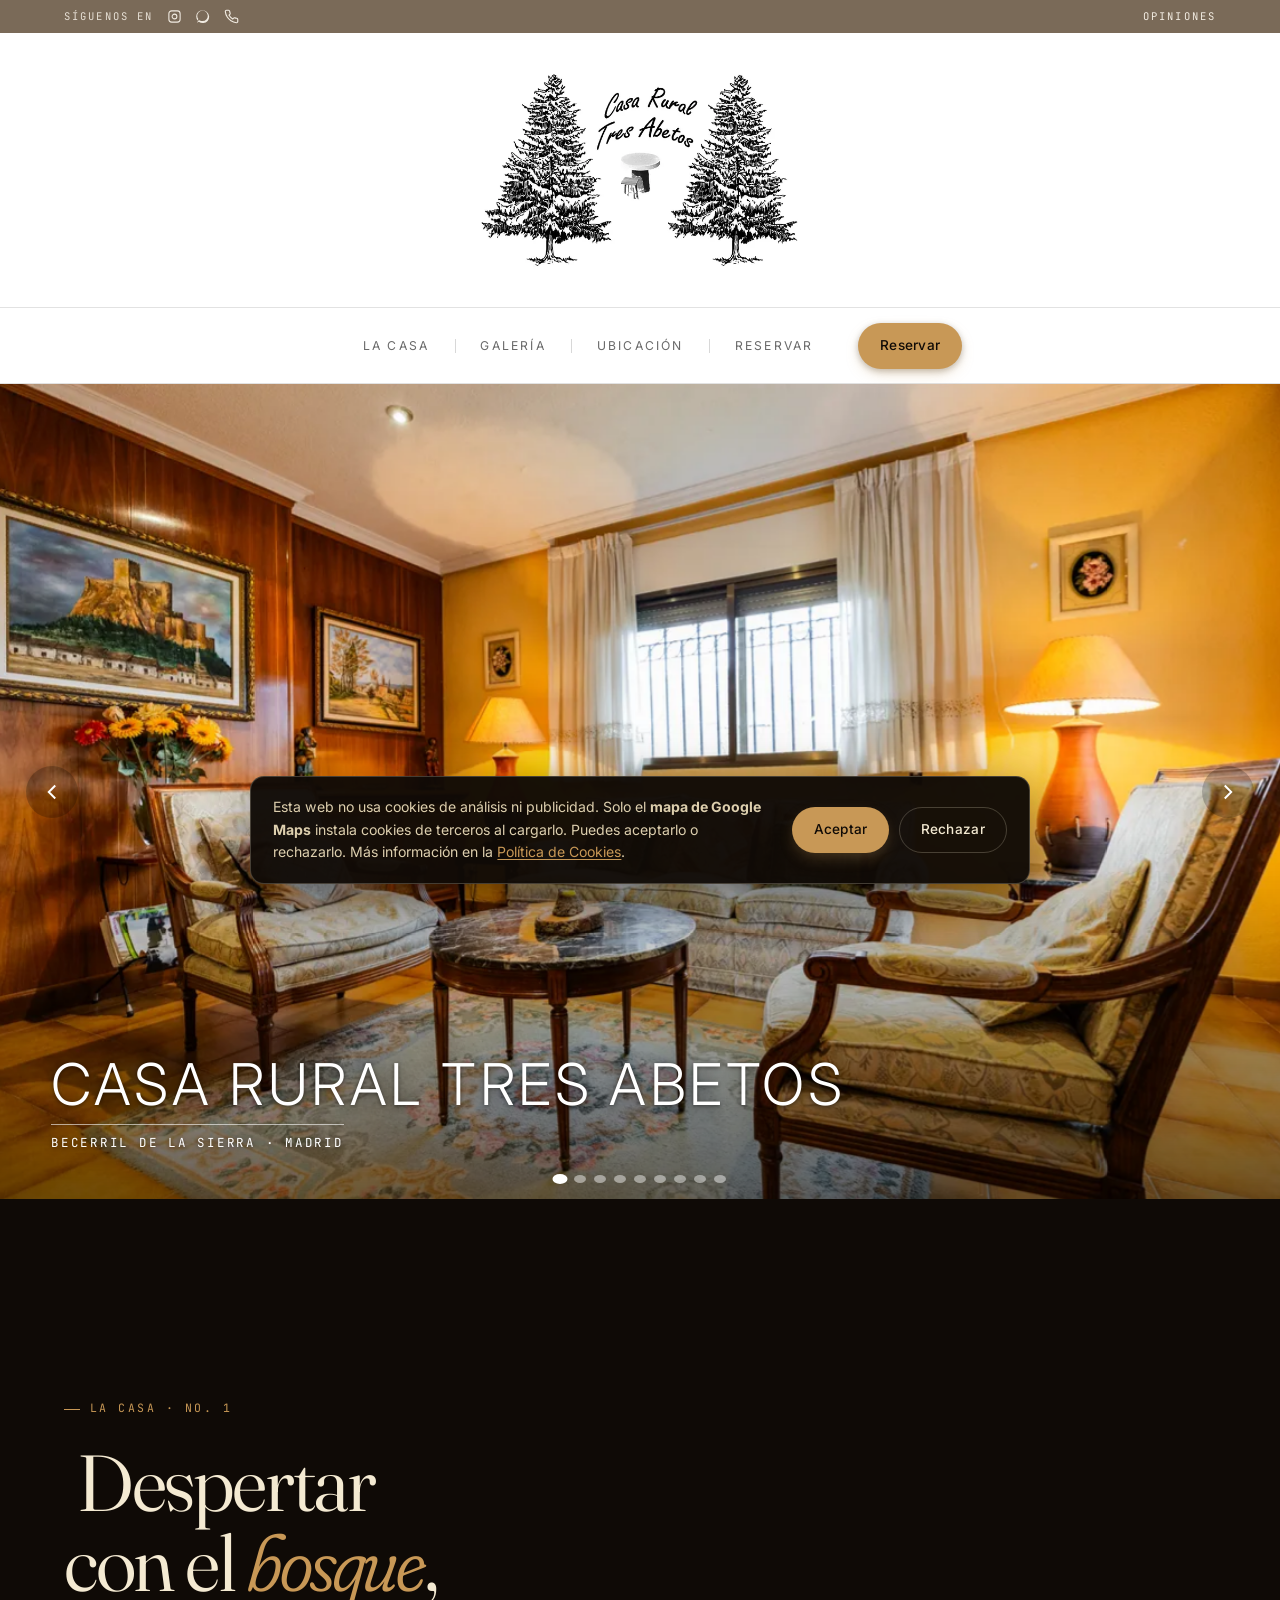
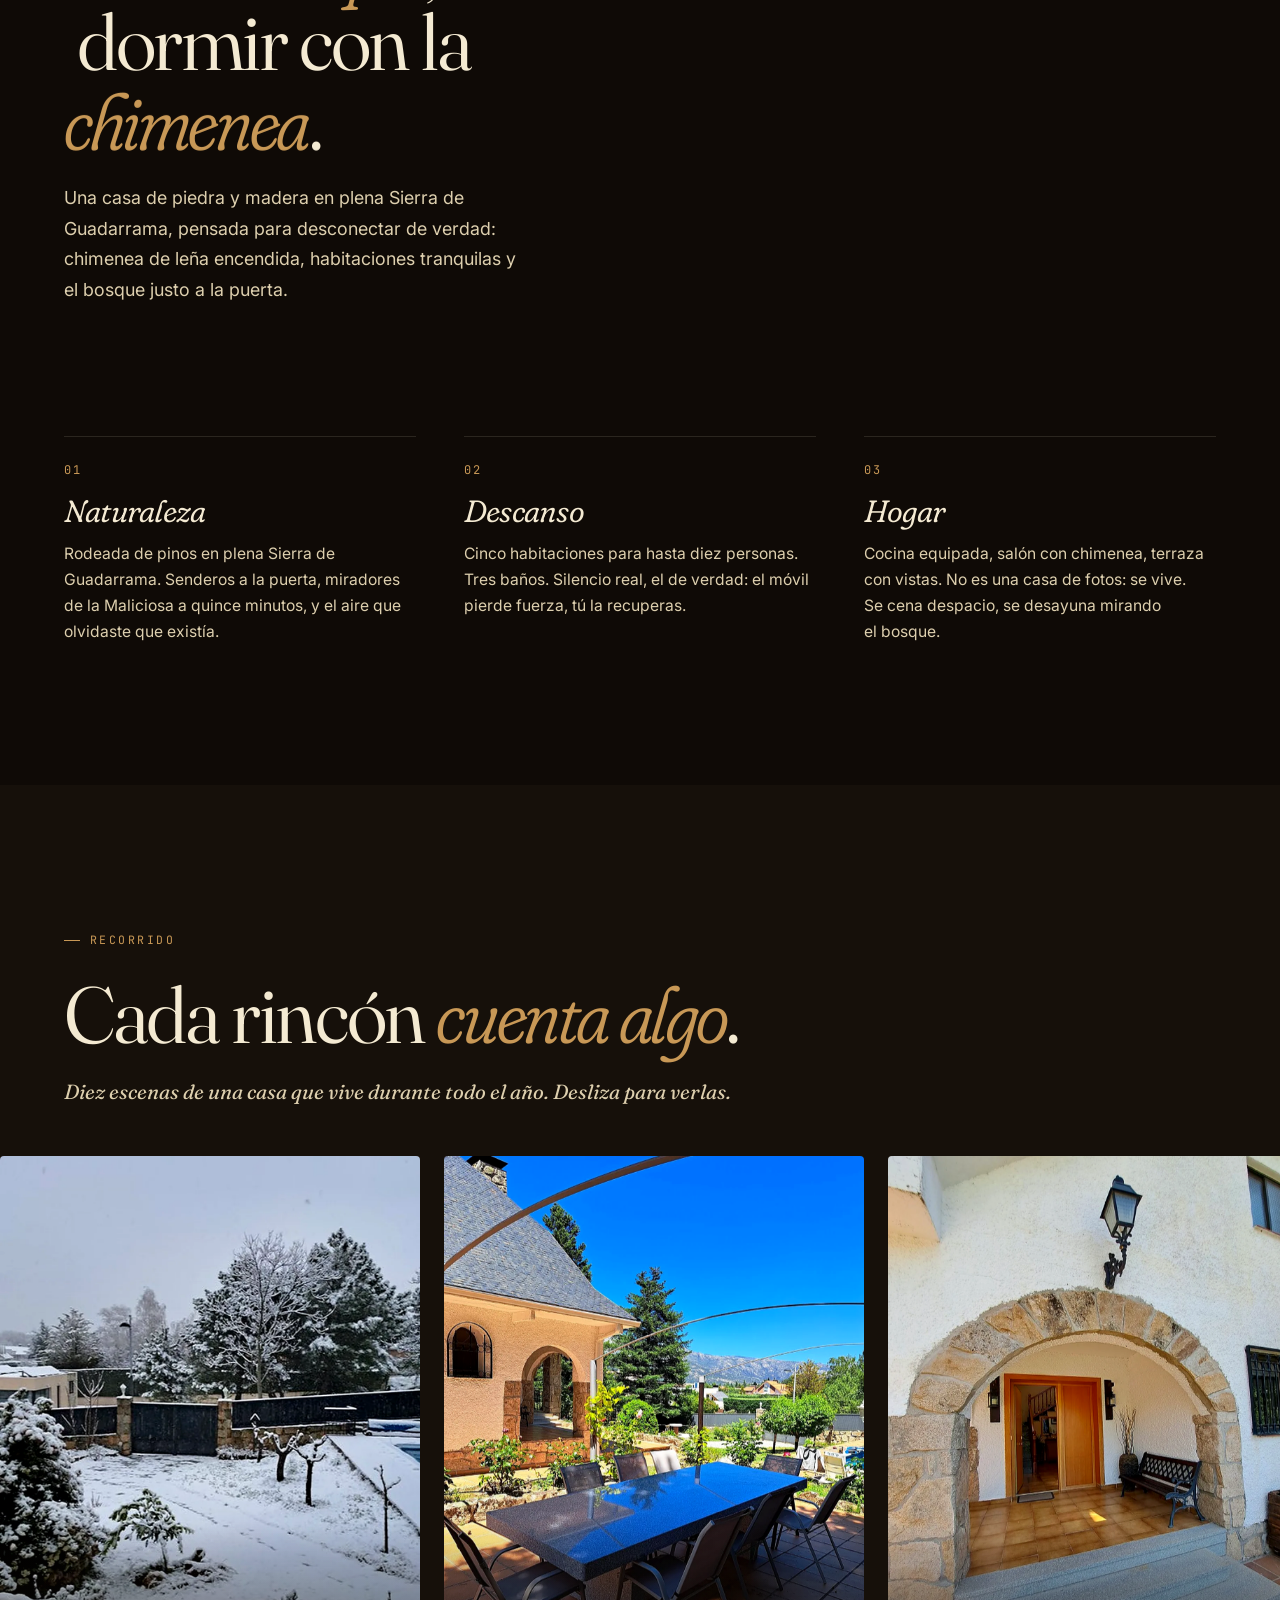
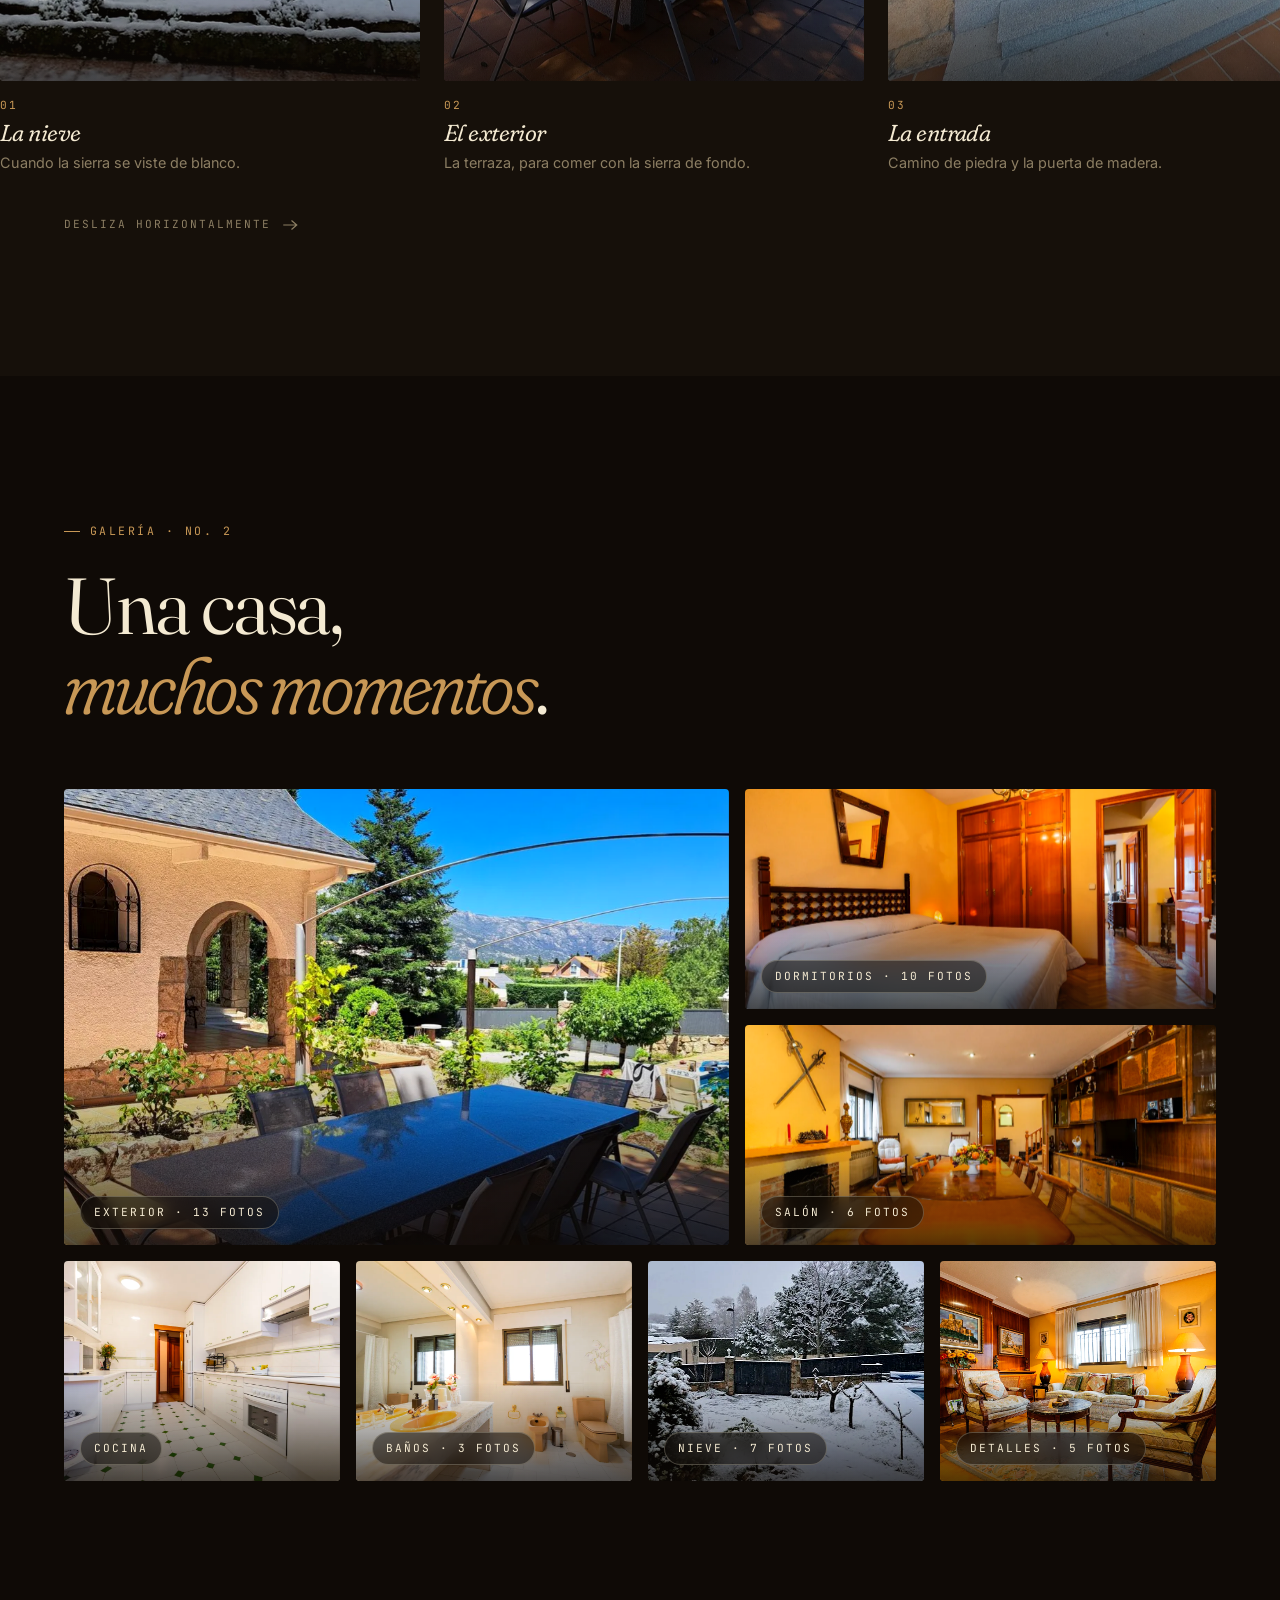
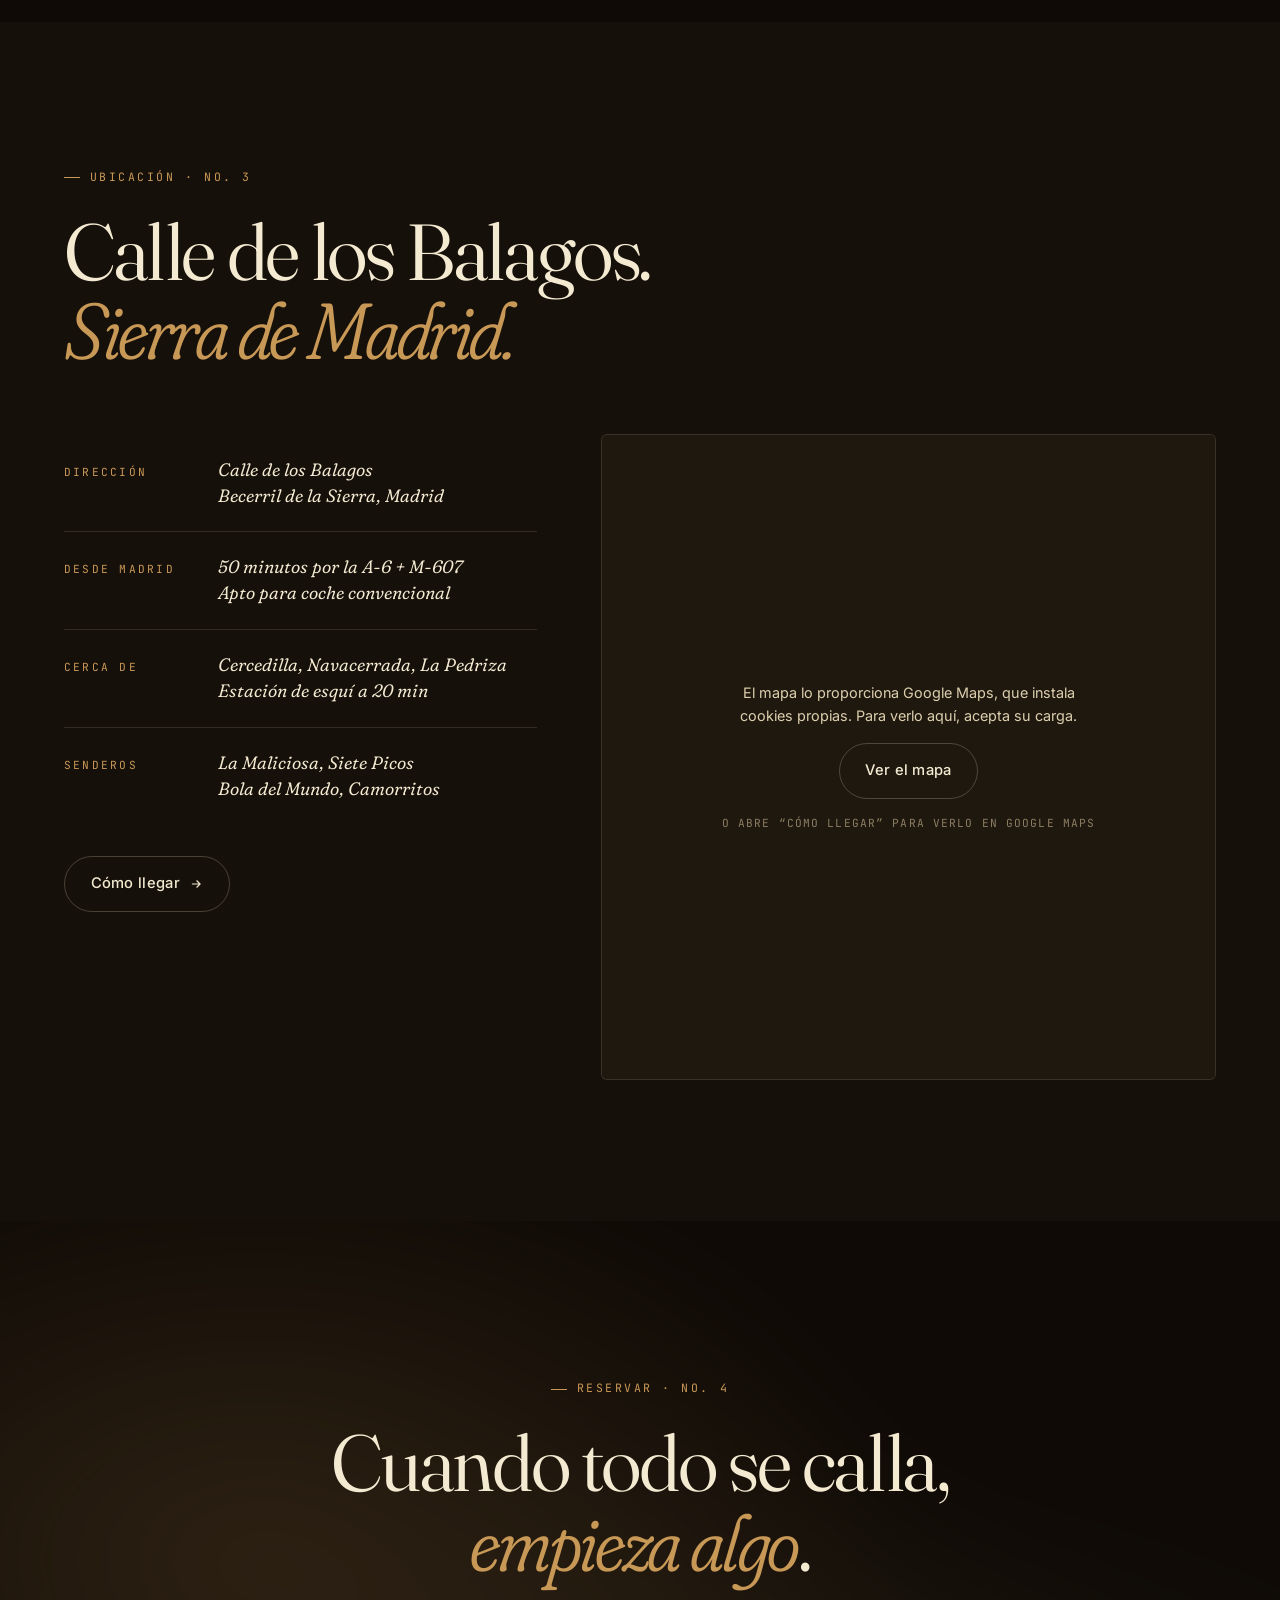
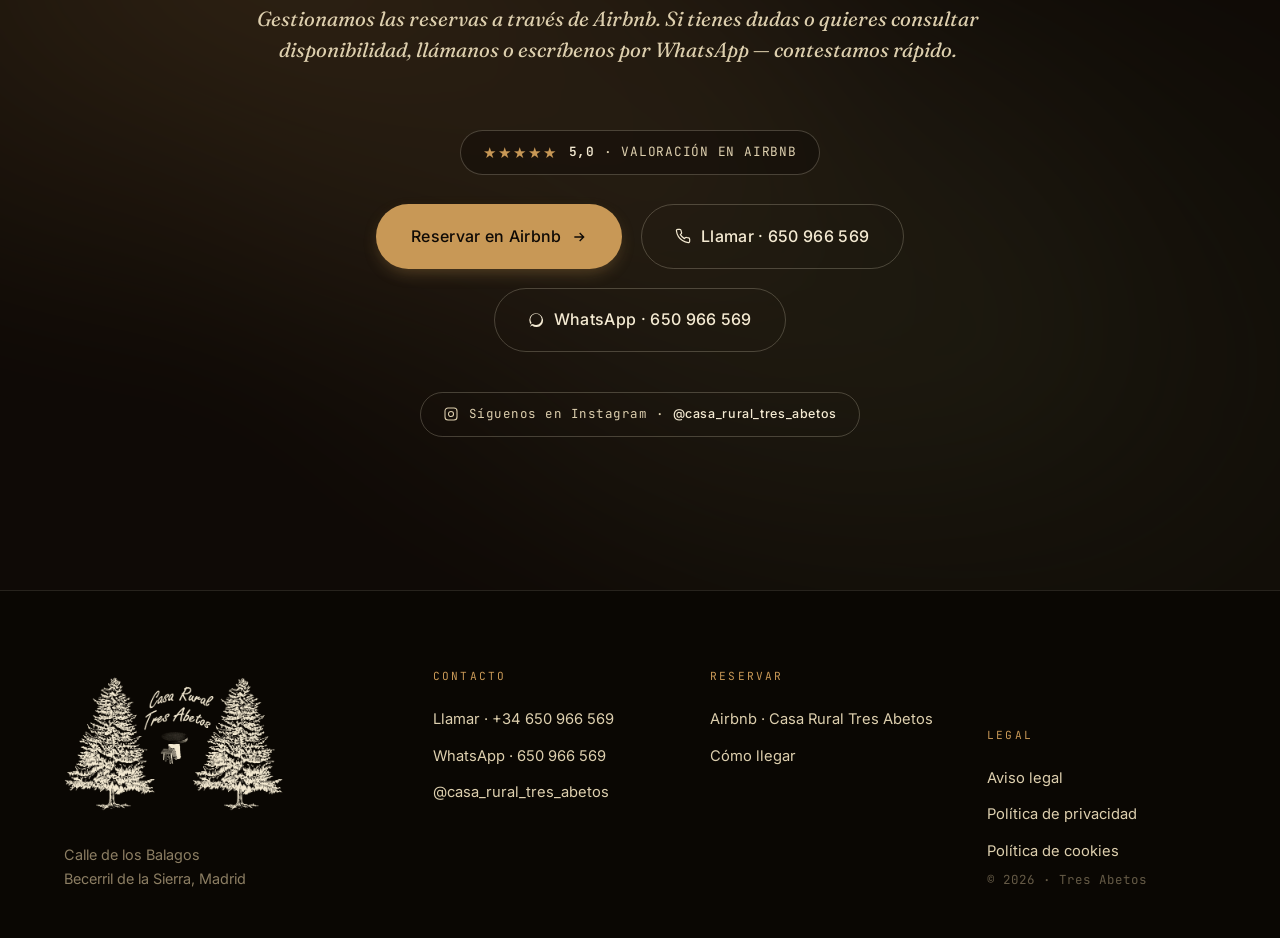
==== commit d9fb8f24: "Carrusel: quitar chimenea y piscina, anadir 4 fotos de interior en alta - Fuera: chimenea y piscina " ====
--- a/index.html
+++ b/index.html
@@ -23,7 +23,7 @@
 
   <link rel="preload" as="image" href="assets/img/hero-piscina.webp" fetchpriority="high" />
 
-  <link rel="stylesheet" href="styles.css?v=20260722d" />
+  <link rel="stylesheet" href="styles.css?v=20260722e" />
 </head>
 <body class="theme-dark">
 
@@ -99,11 +99,13 @@
   <!-- ============ CARRUSEL DE BIENVENIDA ============ -->
   <section class="welcome" data-carousel aria-label="Fotos de la casa" aria-roledescription="carrusel">
     <div class="welcome-track">
-      <div class="welcome-slide is-active"><img src="assets/img/chimenea.webp?v=6" alt="Chimenea de leña encendida" fetchpriority="high" /></div>
+      <div class="welcome-slide is-active"><img src="assets/img/salon-06.webp" alt="Salón con sofá y sillones" fetchpriority="high" /></div>
+      <div class="welcome-slide"><img src="assets/img/entrada-02.webp" alt="Recibidor con la escalera de madera" decoding="async" /></div>
+      <div class="welcome-slide"><img src="assets/img/dormitorio-sup-06.webp" alt="Dormitorio con cama de matrimonio" decoding="async" /></div>
+      <div class="welcome-slide"><img src="assets/img/cocina-01.webp" alt="Cocina equipada" decoding="async" /></div>
+      <div class="welcome-slide"><img src="assets/img/entrada-porche.webp" alt="Porche de entrada con arco de piedra" decoding="async" /></div>
+      <div class="welcome-slide"><img src="assets/img/jardin-flores.webp" alt="Jardín con hortensias y la fachada de piedra" decoding="async" /></div>
       <div class="welcome-slide"><img src="assets/img/dormitorio-sup-03.webp" alt="Dormitorio con cama de matrimonio" decoding="async" /></div>
-      <div class="welcome-slide"><img src="assets/img/entrada-porche.webp" alt="Porche de entrada con arco de piedra" decoding="async" /></div>
-      <div class="welcome-slide"><img src="assets/img/piscina.webp" alt="Piscina con la casa y la sierra al fondo" decoding="async" /></div>
-      <div class="welcome-slide"><img src="assets/img/jardin-flores.webp" alt="Jardín con hortensias y la fachada de piedra" decoding="async" /></div>
       <div class="welcome-slide"><img src="assets/img/exterior-07.webp" alt="Terraza con mesa y vistas a la sierra" decoding="async" /></div>
       <div class="welcome-slide"><img src="assets/img/exterior-terraza.webp" alt="Mesa grande en la terraza exterior" decoding="async" /></div>
     </div>
@@ -467,6 +469,6 @@
   <script defer src="lib/gsap.min.js?v=20260613"></script>
   <script defer src="lib/ScrollTrigger.min.js?v=20260613"></script>
   <script defer src="lib/manifest.js?v=20260613"></script>
-  <script defer src="main.js?v=20260722d"></script>
+  <script defer src="main.js?v=20260722e"></script>
 </body>
 </html>
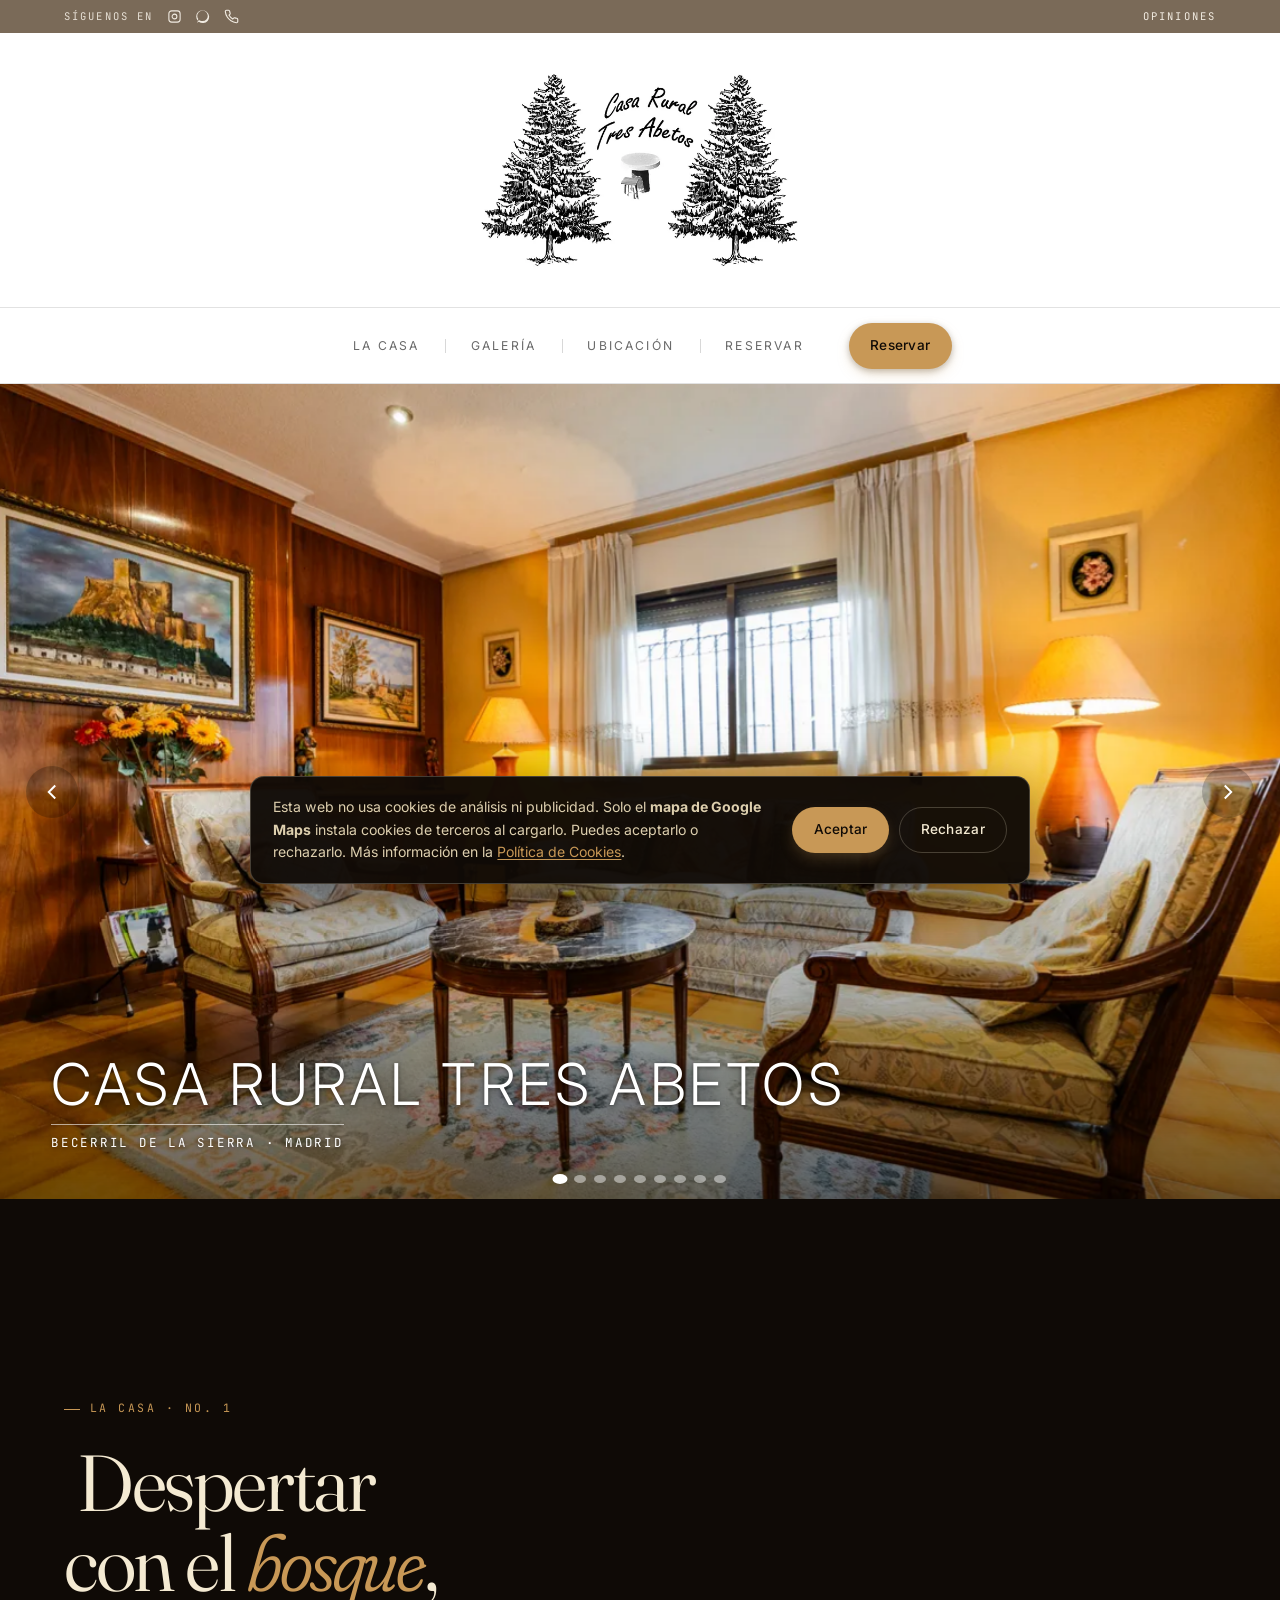
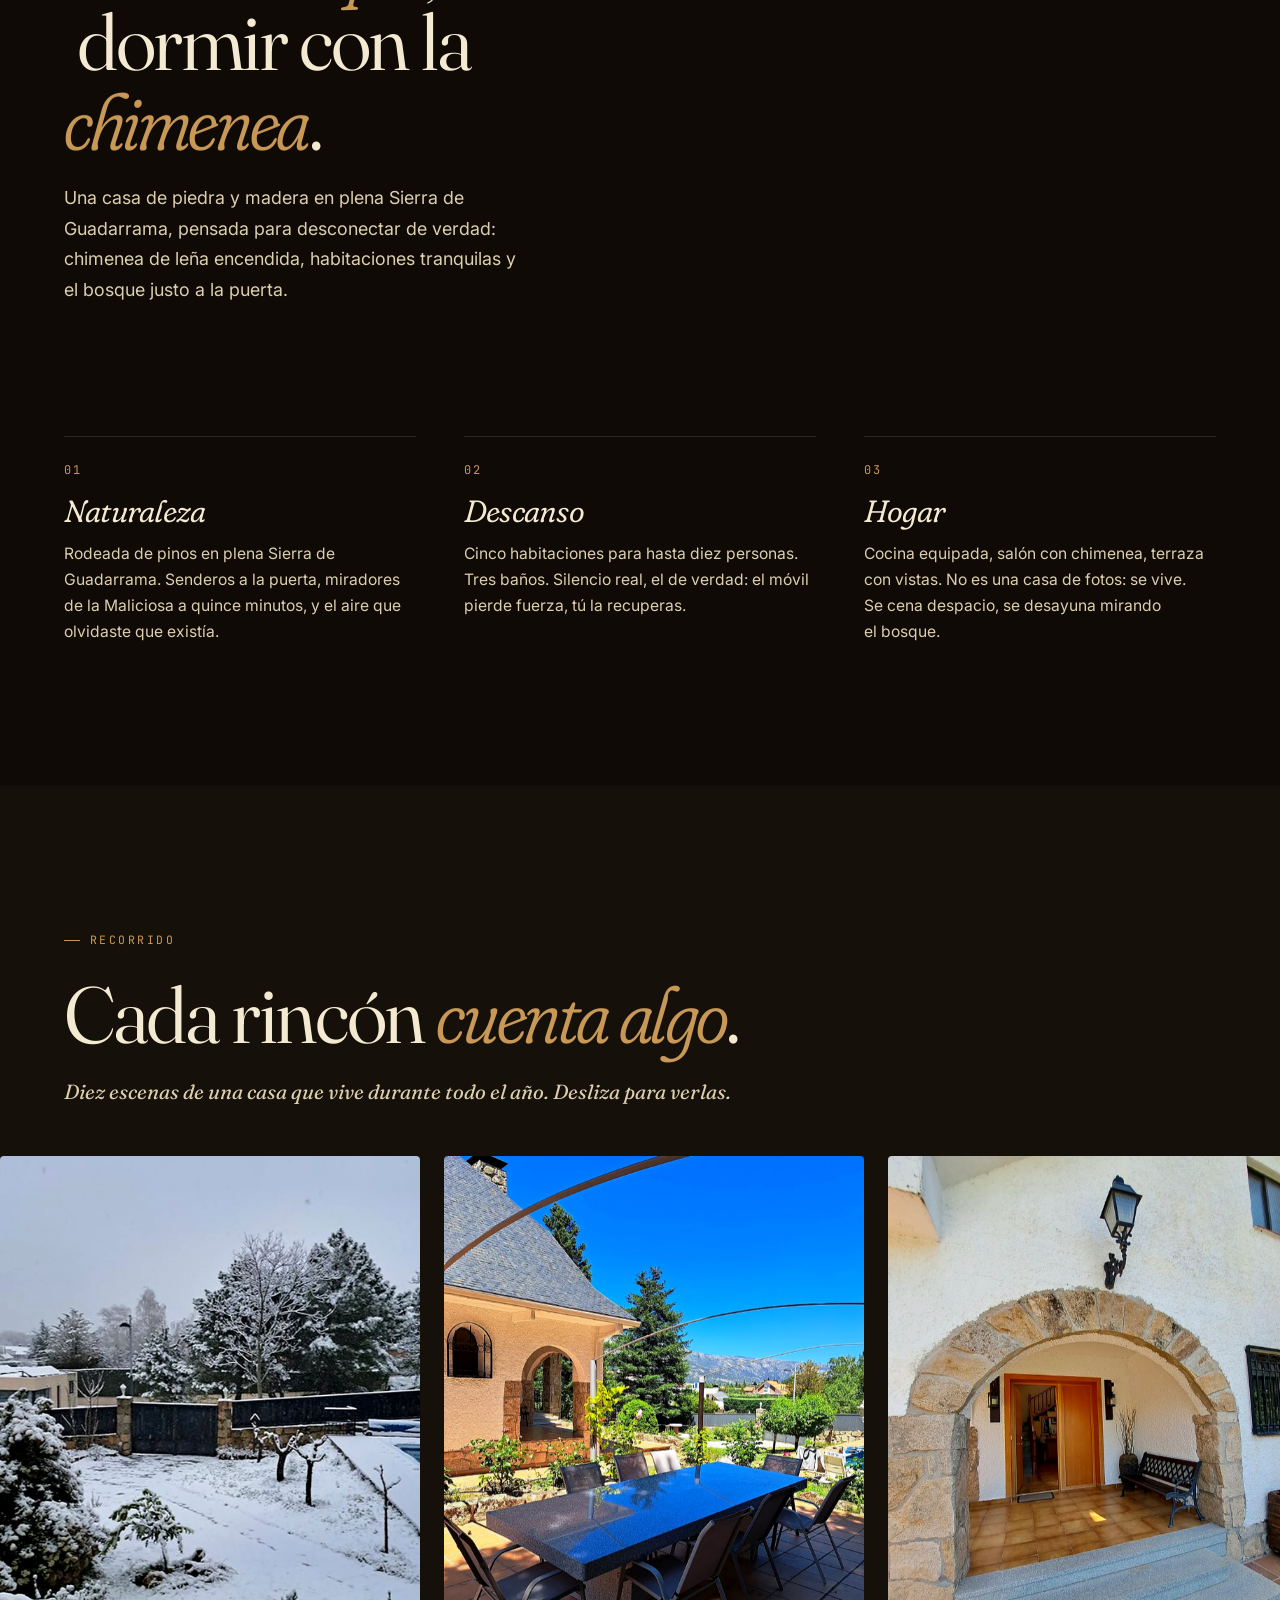
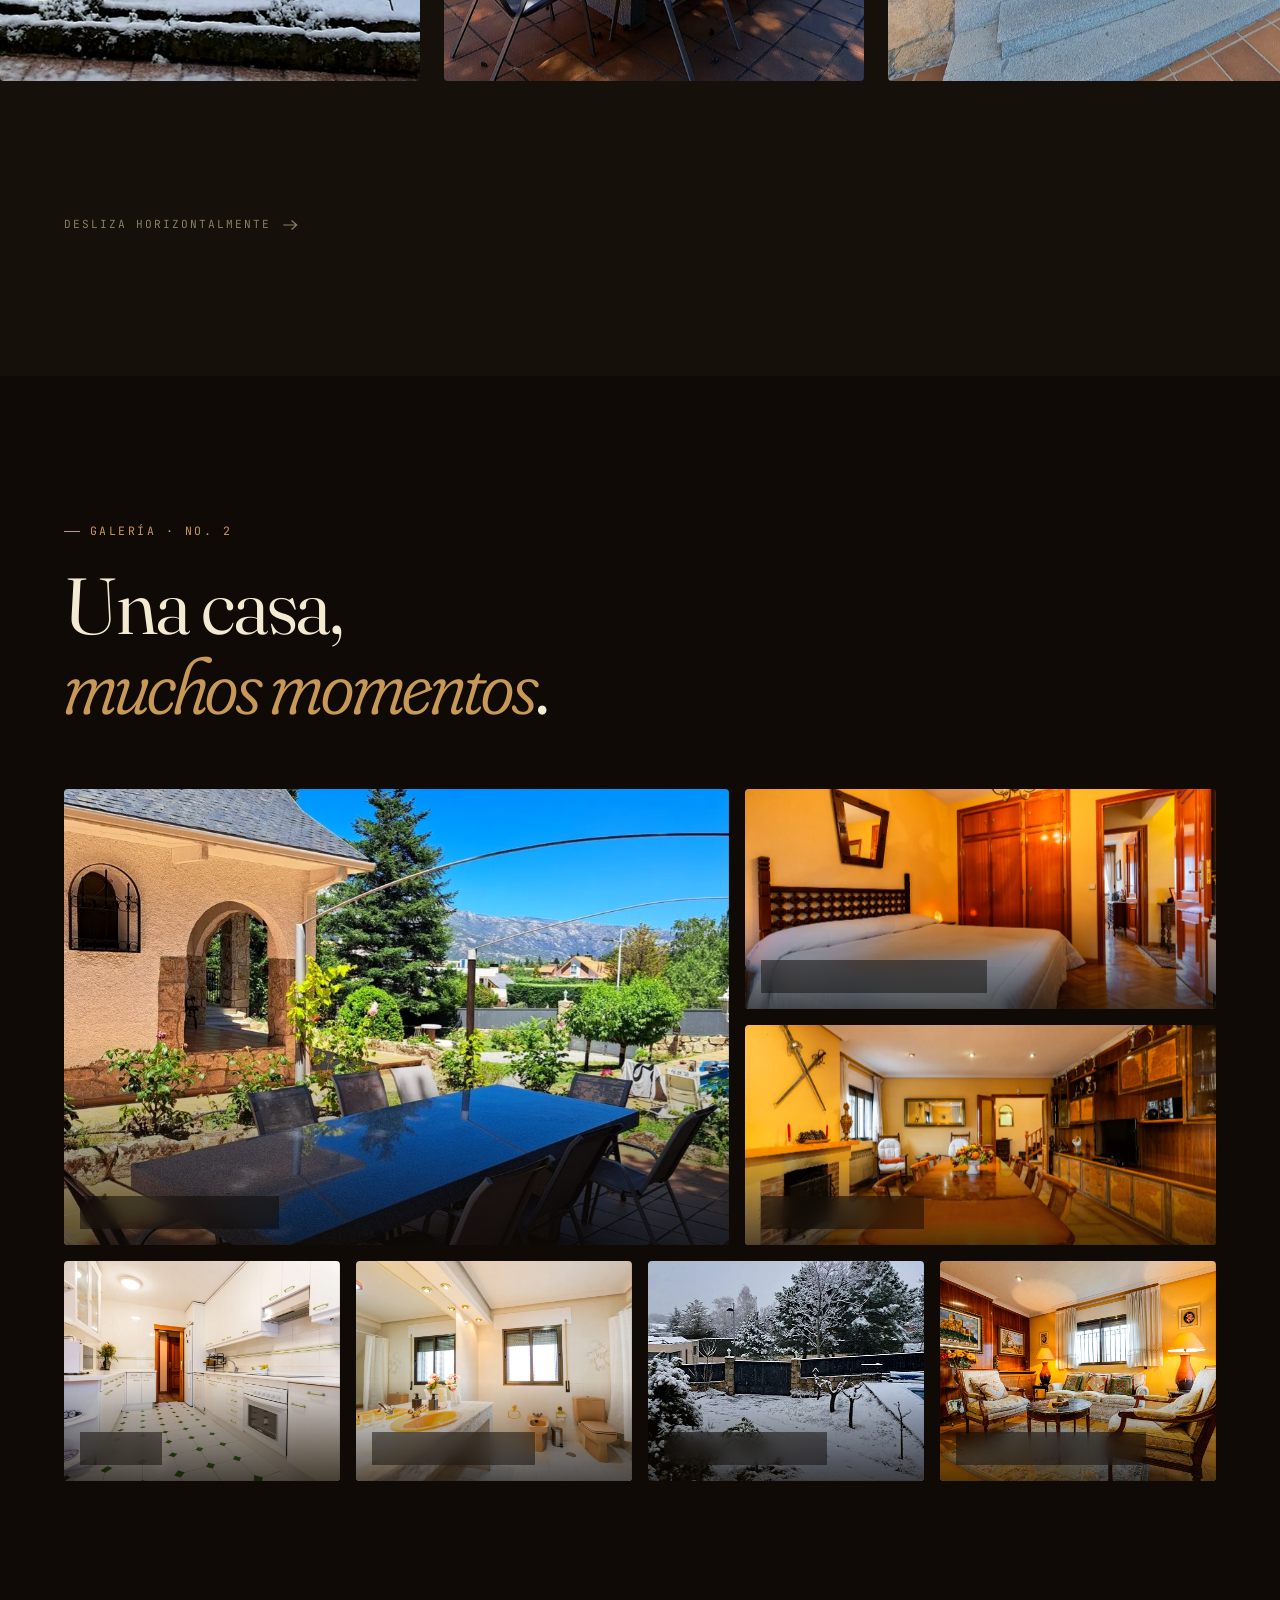
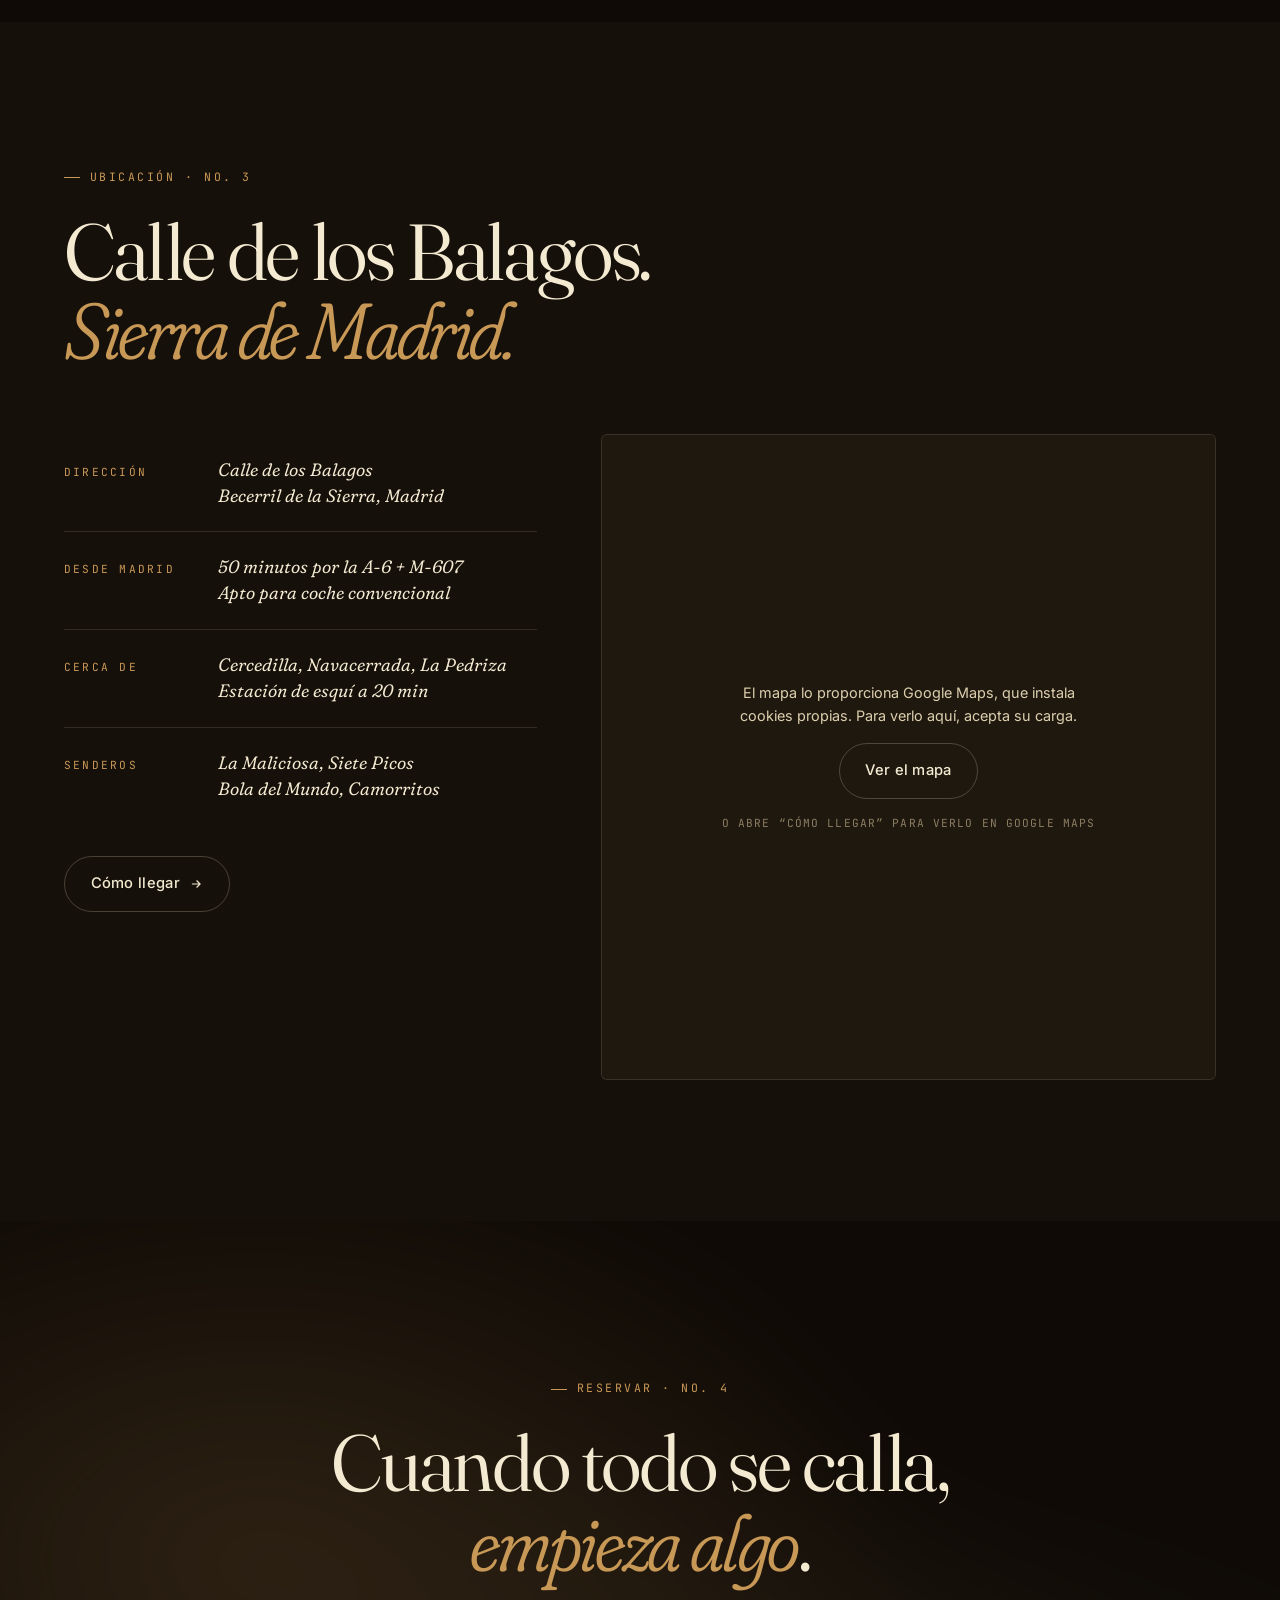
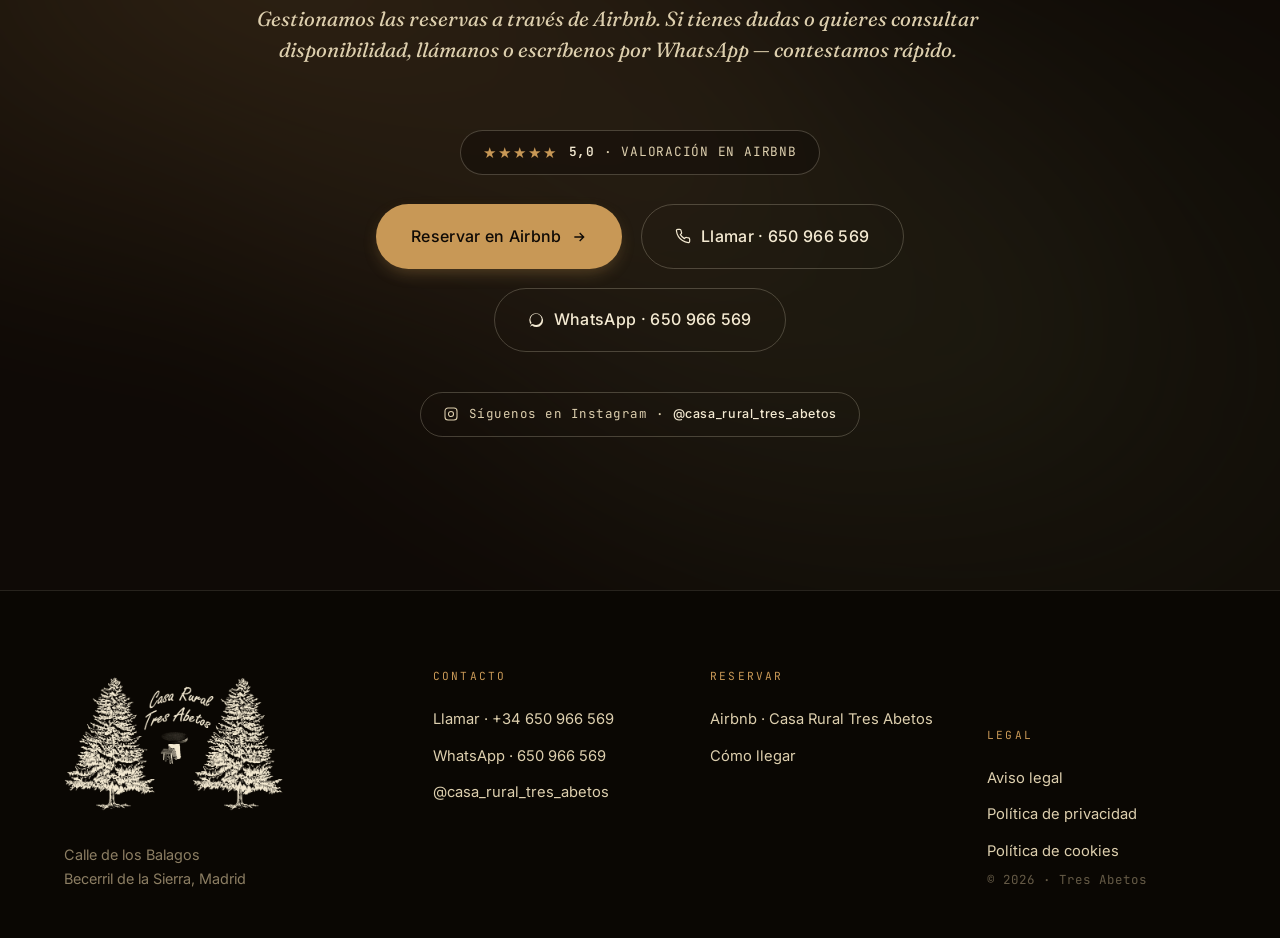
==== commit c5f542c6: "Arreglar boton Reservar descentrado en movil y carga de la foto de la chimenea - .nav-brand tenia un" ====
--- a/index.html
+++ b/index.html
@@ -23,7 +23,7 @@
 
   <link rel="preload" as="image" href="assets/img/hero-piscina.webp" fetchpriority="high" />
 
-  <link rel="stylesheet" href="styles.css?v=20260722e" />
+  <link rel="stylesheet" href="styles.css?v=20260722g" />
 </head>
 <body class="theme-dark">
 
@@ -138,7 +138,7 @@
           </header>
 
           <figure class="manifesto-figure reveal" data-reveal-mask>
-            <img src="assets/img/chimenea.webp?v=5" loading="lazy" decoding="async" alt="Chimenea de leña encendida en el salón" />
+            <img src="assets/img/chimenea.webp?v=7" width="1000" height="1333" decoding="async" alt="Chimenea de leña encendida en el salón" />
             <figcaption>La chimenea encendida · Foto del propietario</figcaption>
           </figure>
         </div>
@@ -469,6 +469,6 @@
   <script defer src="lib/gsap.min.js?v=20260613"></script>
   <script defer src="lib/ScrollTrigger.min.js?v=20260613"></script>
   <script defer src="lib/manifest.js?v=20260613"></script>
-  <script defer src="main.js?v=20260722e"></script>
+  <script defer src="main.js?v=20260722g"></script>
 </body>
 </html>
--- a/styles.css
+++ b/styles.css
@@ -391,21 +391,16 @@
   border-bottom: 1px solid #e2e2e2;
   transition: padding 0.5s var(--ease-out), box-shadow 0.5s var(--ease-out);
 }
-/* El enlace del logo en el nav ya no se usa: no debe ocupar sitio ni romper el centrado */
-.nav-brand { display: none; }
 .nav.is-scrolled {
   padding-top: 0.7rem;
   padding-bottom: 0.7rem;
   box-shadow: 0 1px 12px rgba(0,0,0,0.06);
 }
 
+/* El enlace del logo del nav ya no se usa (el logo vive arriba, sobre el blanco).
+   display:none para que no ocupe sitio ni descentre el botón Reservar en móvil. */
 .nav-brand {
-  display: flex; align-items: center; gap: 0.7rem;
-  font-family: var(--serif);
-  font-size: 1.1rem;
-  font-style: italic;
-  font-weight: 400;
-  color: var(--cream);
+  display: none;
 }
 .nav-brand-mark {
   color: var(--accent);
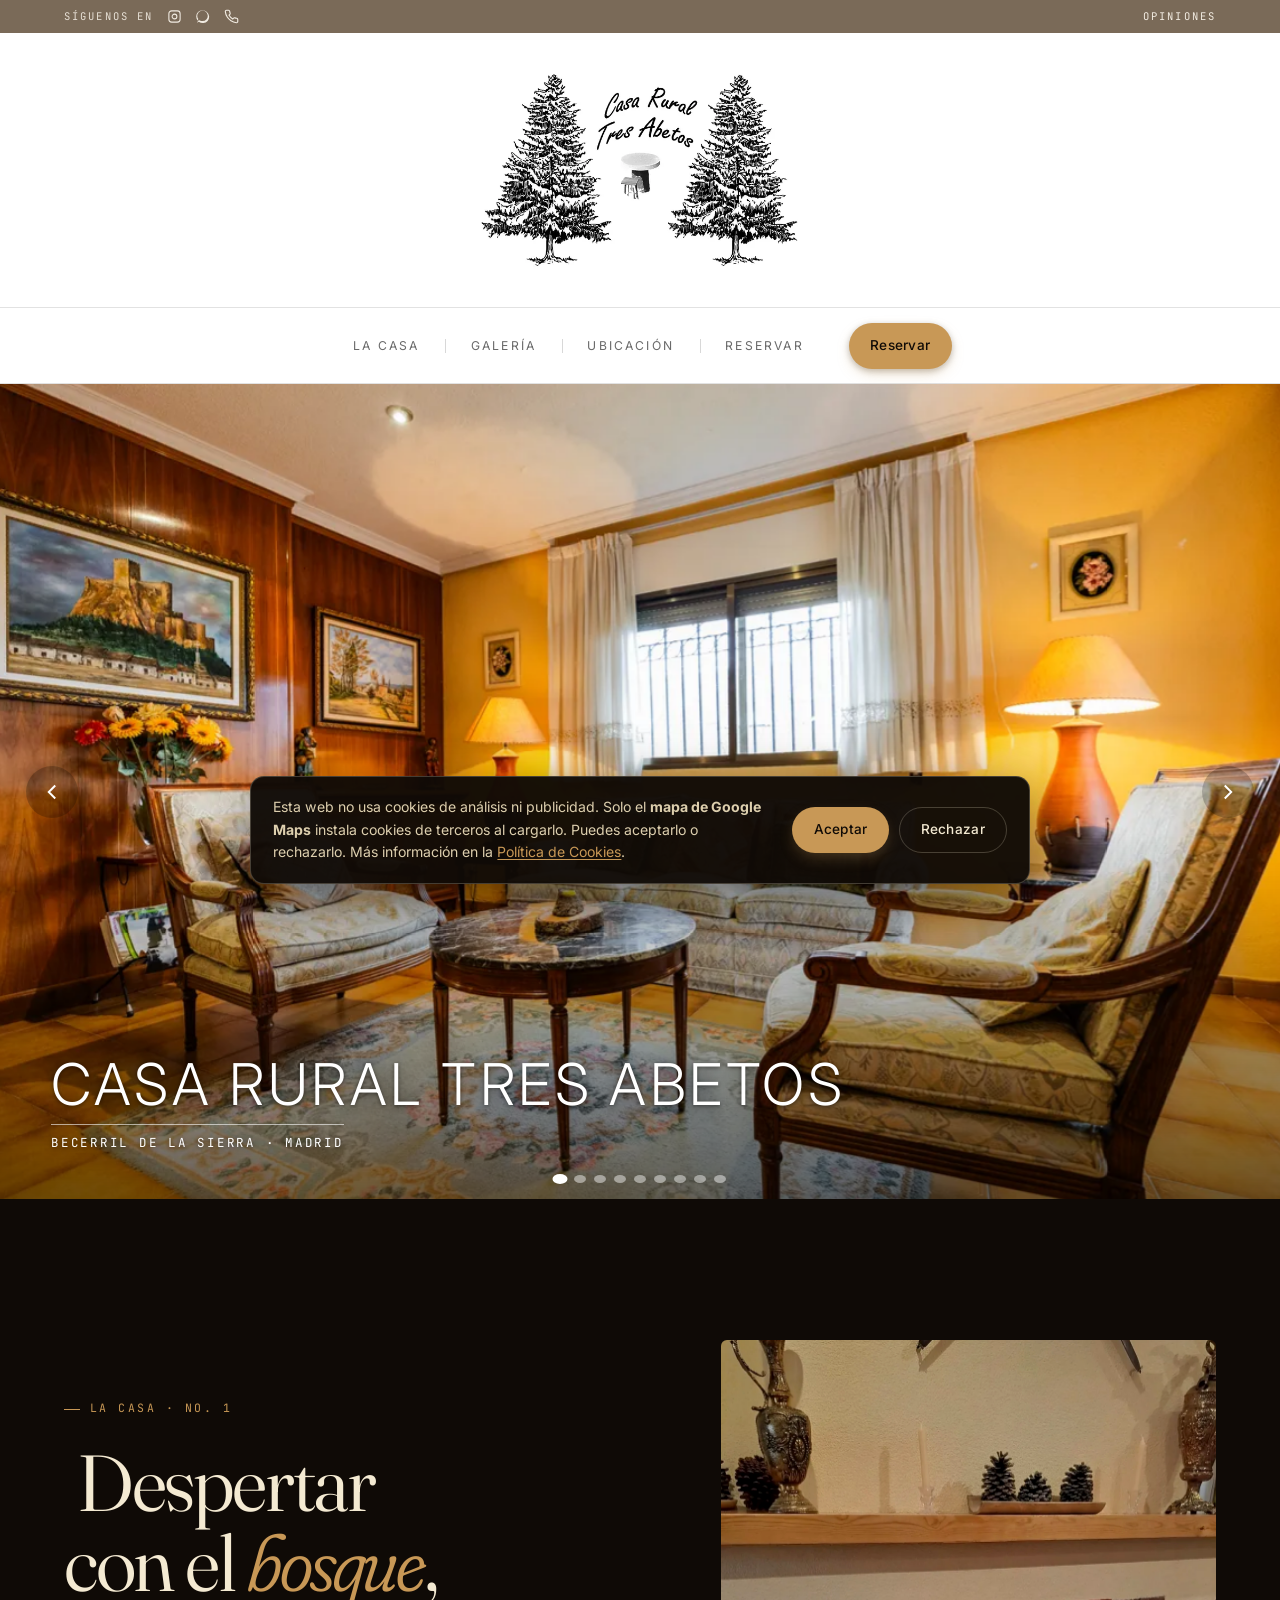
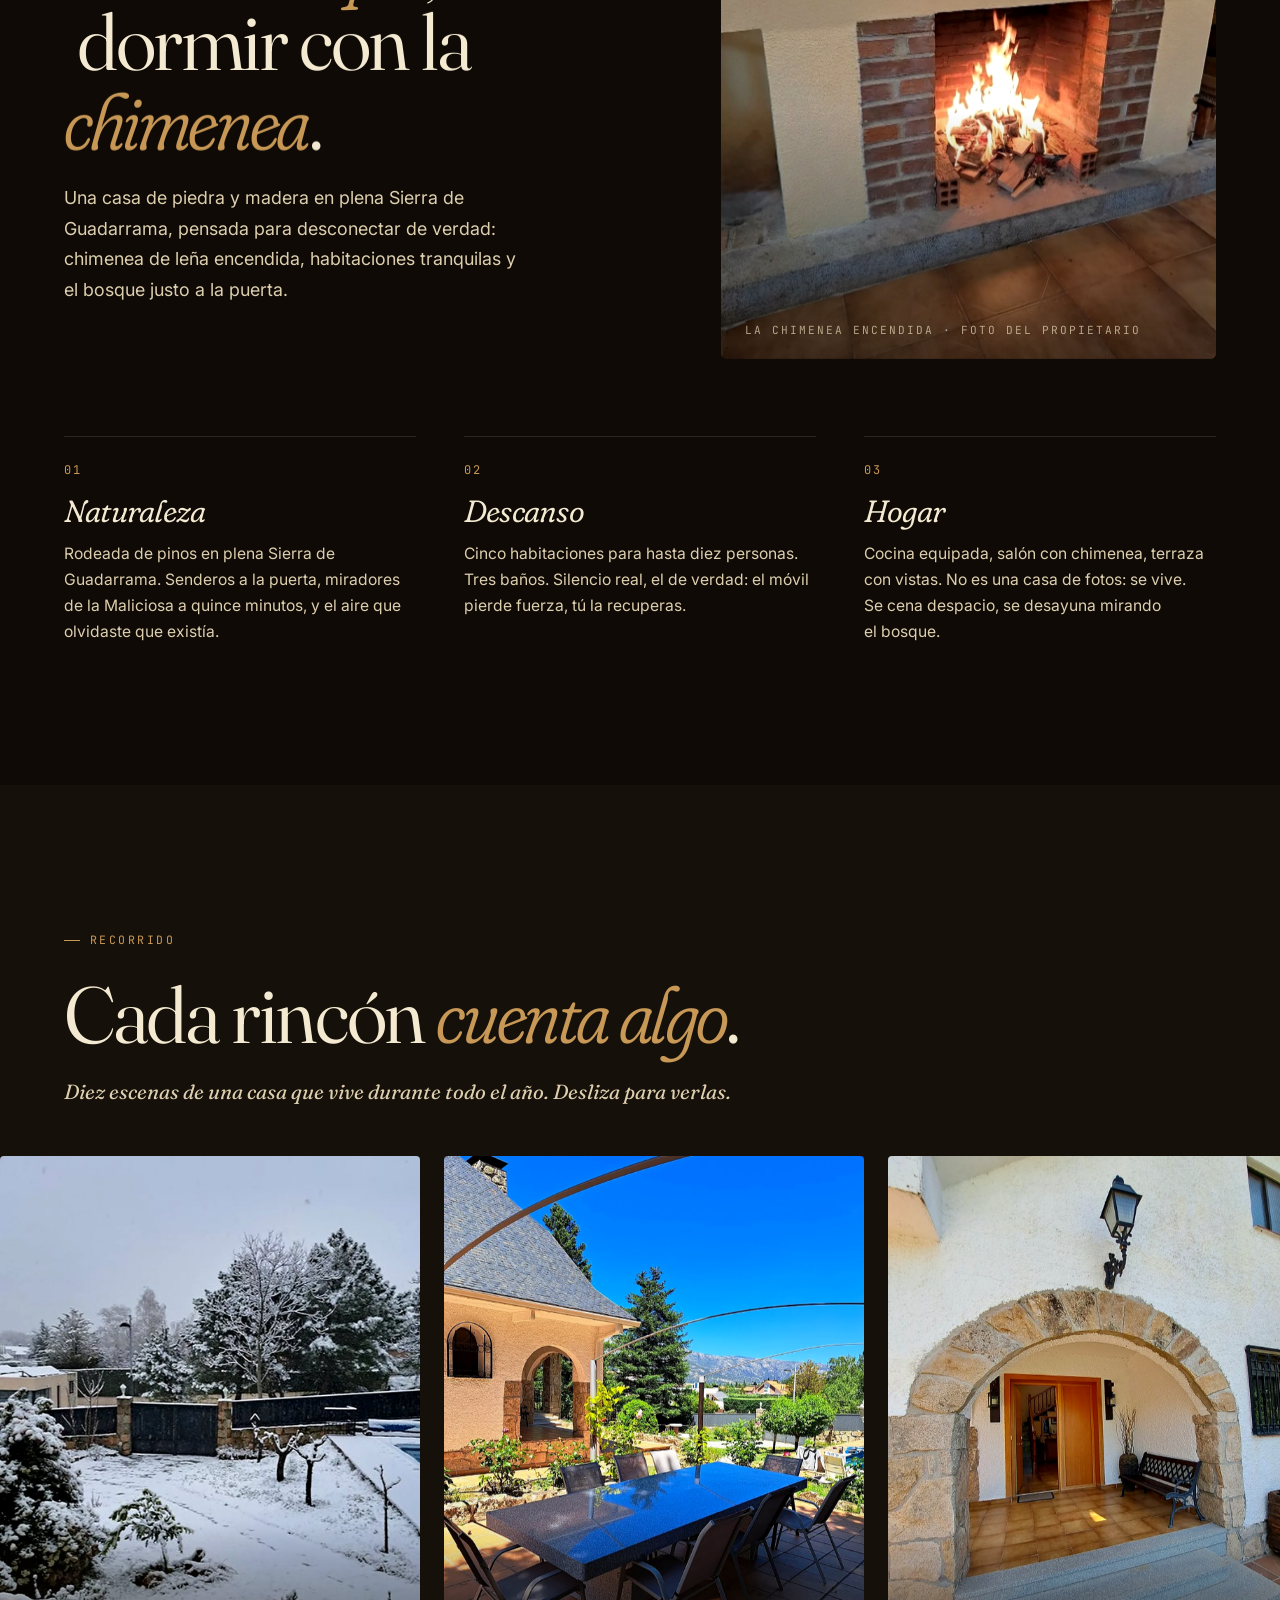
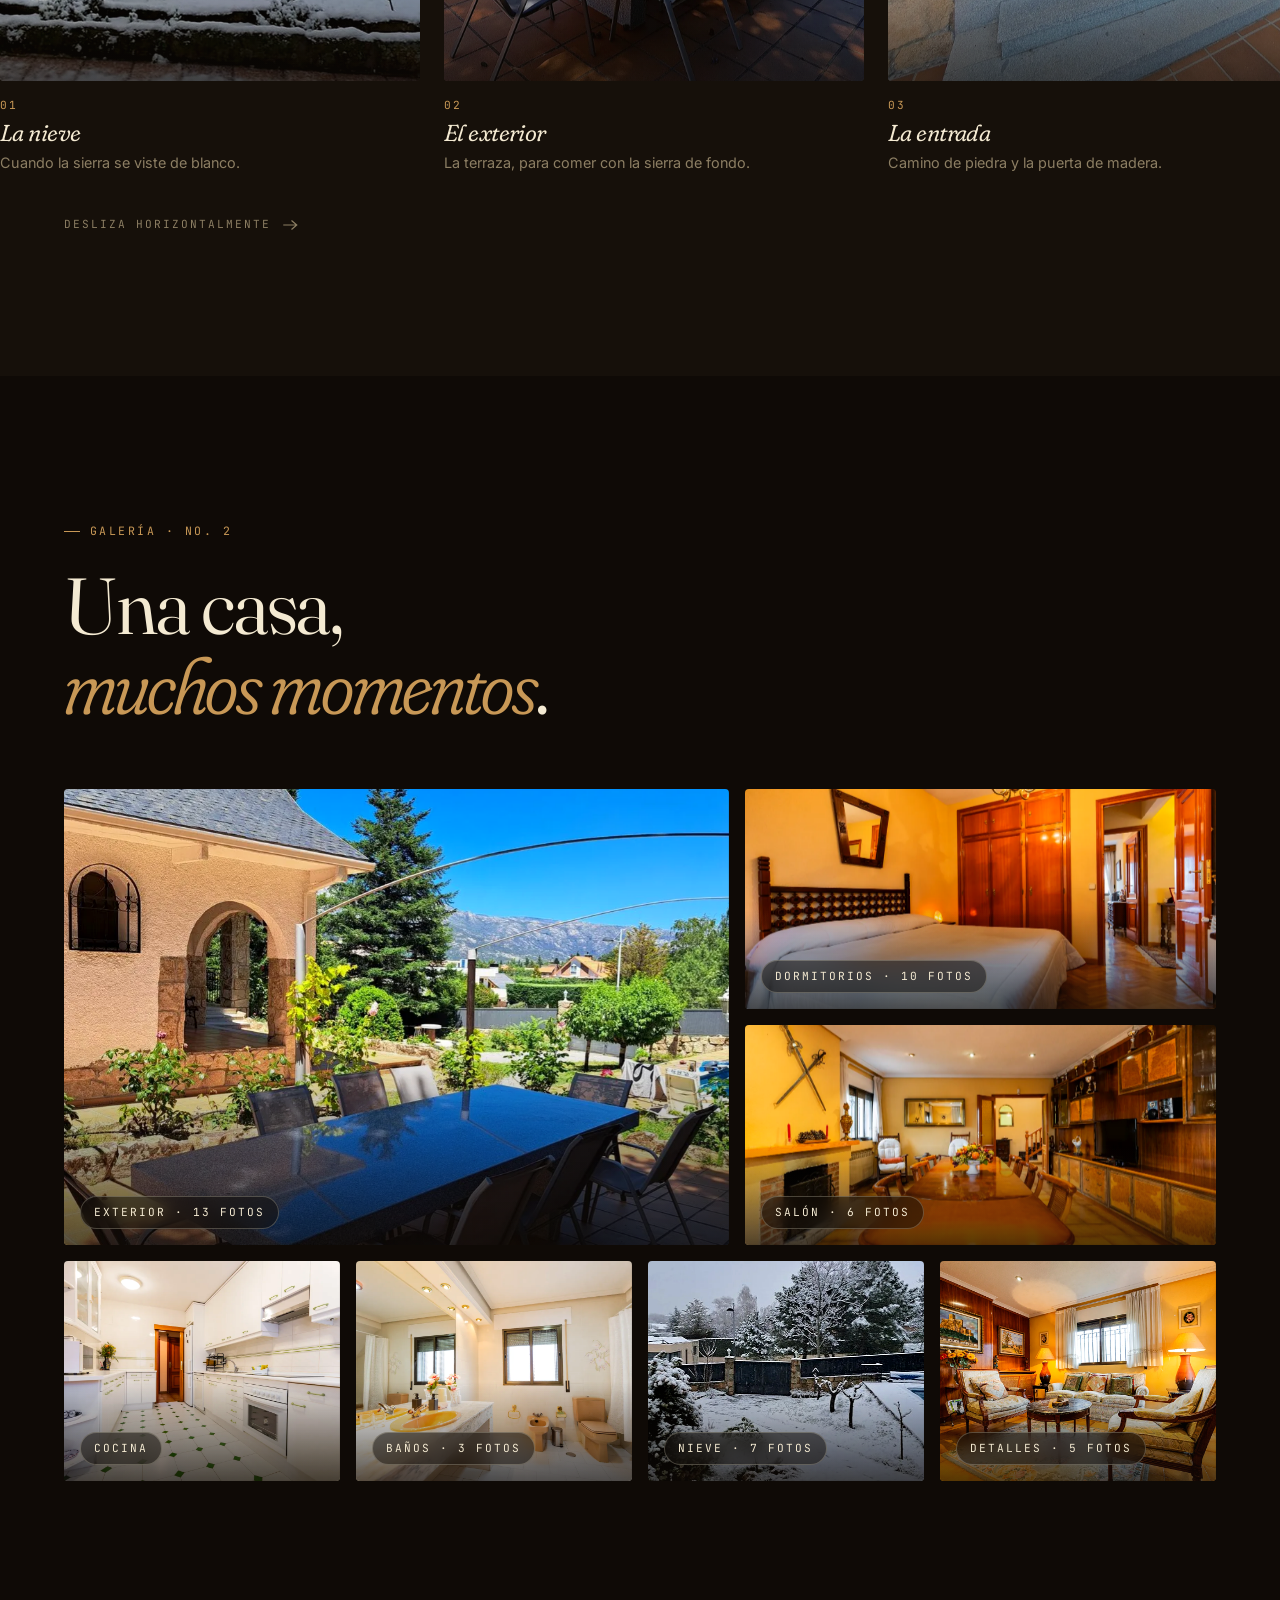
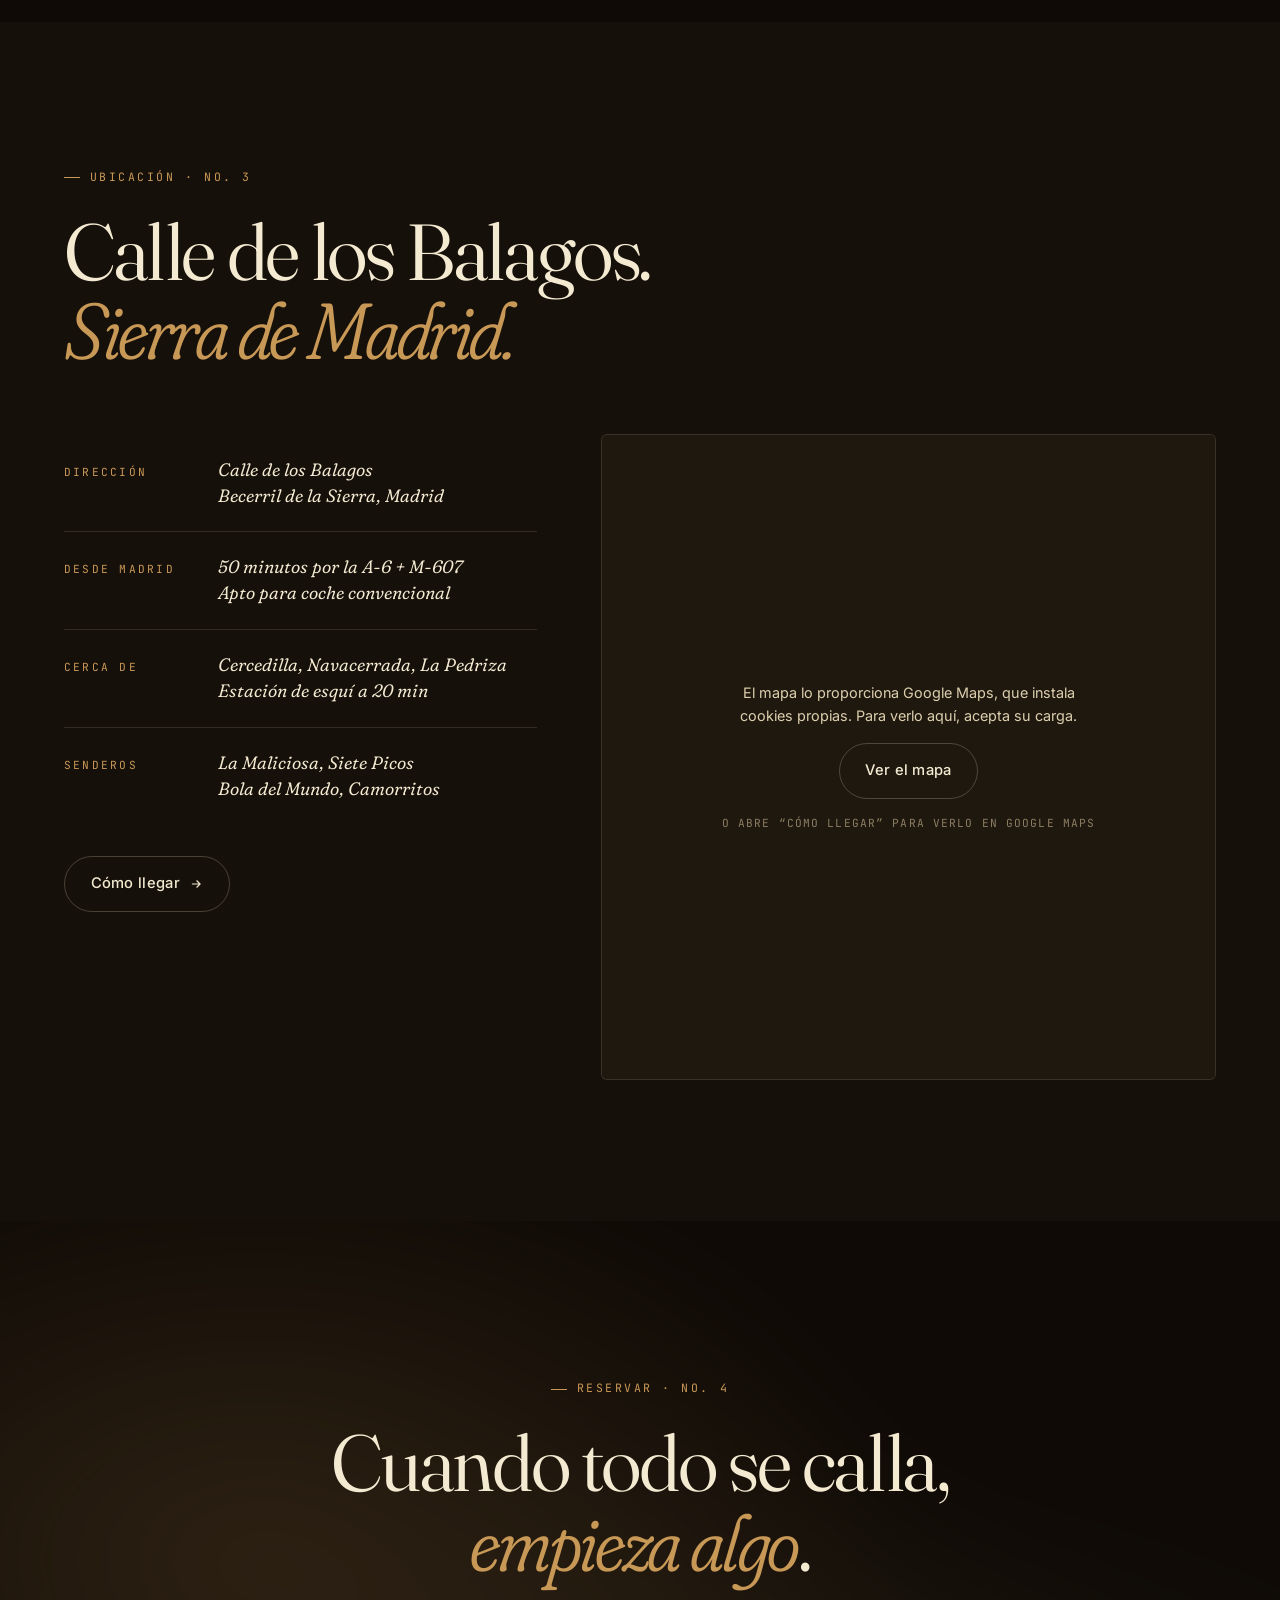
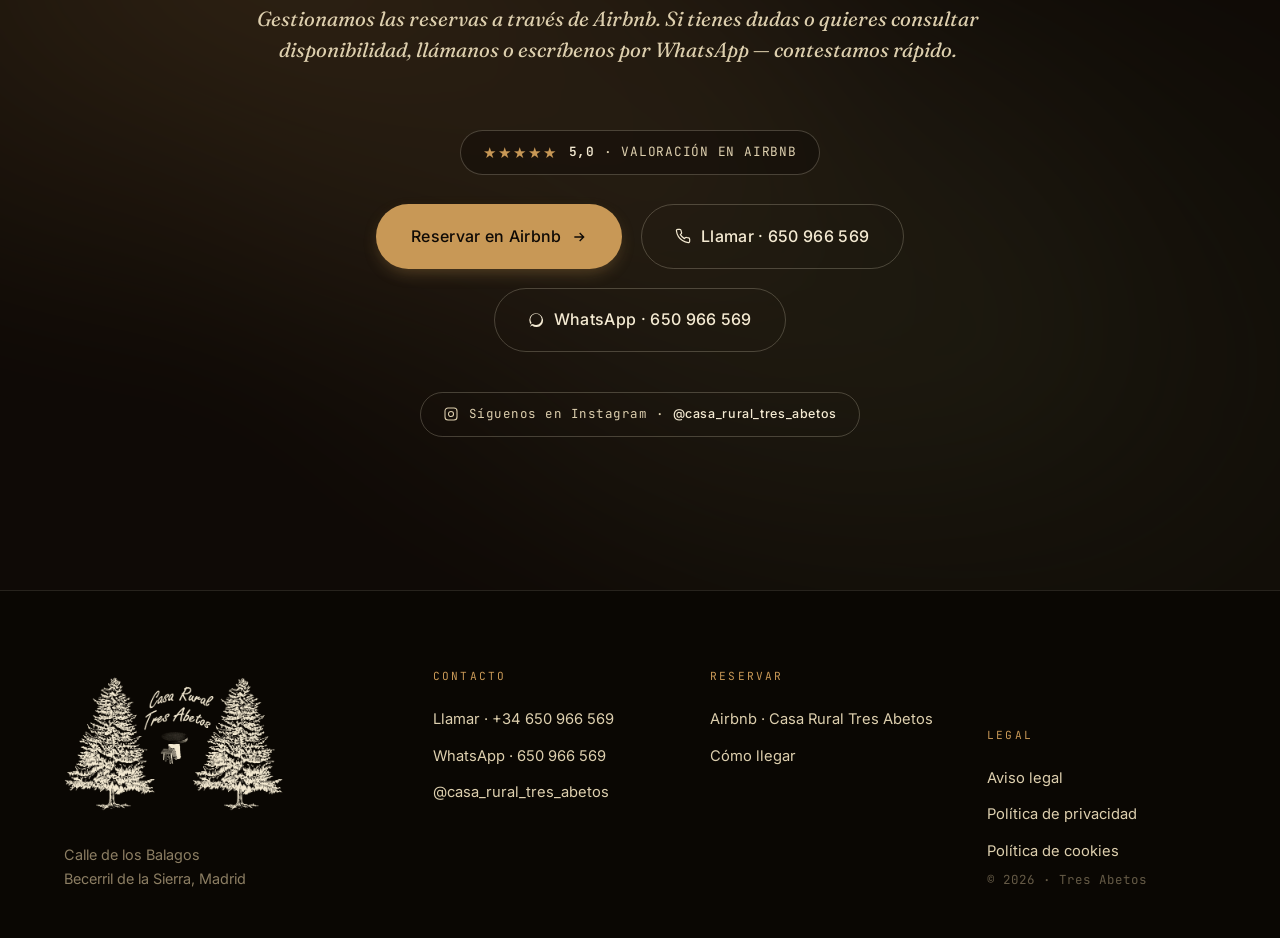
==== commit 7ca2831a: "Quitar la animacion de aparicion de la foto de la chimenea No era un problema de carga (la foto tard" ====
--- a/index.html
+++ b/index.html
@@ -23,7 +23,7 @@
 
   <link rel="preload" as="image" href="assets/img/hero-piscina.webp" fetchpriority="high" />
 
-  <link rel="stylesheet" href="styles.css?v=20260722g" />
+  <link rel="stylesheet" href="styles.css?v=20260722h" />
 </head>
 <body class="theme-dark">
 
@@ -137,7 +137,7 @@
             <p class="manifesto-intro">Una casa de piedra y madera en plena Sierra de Guadarrama, pensada para desconectar de verdad: chimenea de leña encendida, habitaciones tranquilas y el bosque justo a la puerta.</p>
           </header>
 
-          <figure class="manifesto-figure reveal" data-reveal-mask>
+          <figure class="manifesto-figure">
             <img src="assets/img/chimenea.webp?v=7" width="1000" height="1333" decoding="async" alt="Chimenea de leña encendida en el salón" />
             <figcaption>La chimenea encendida · Foto del propietario</figcaption>
           </figure>
@@ -469,6 +469,6 @@
   <script defer src="lib/gsap.min.js?v=20260613"></script>
   <script defer src="lib/ScrollTrigger.min.js?v=20260613"></script>
   <script defer src="lib/manifest.js?v=20260613"></script>
-  <script defer src="main.js?v=20260722g"></script>
+  <script defer src="main.js?v=20260722h"></script>
 </body>
 </html>
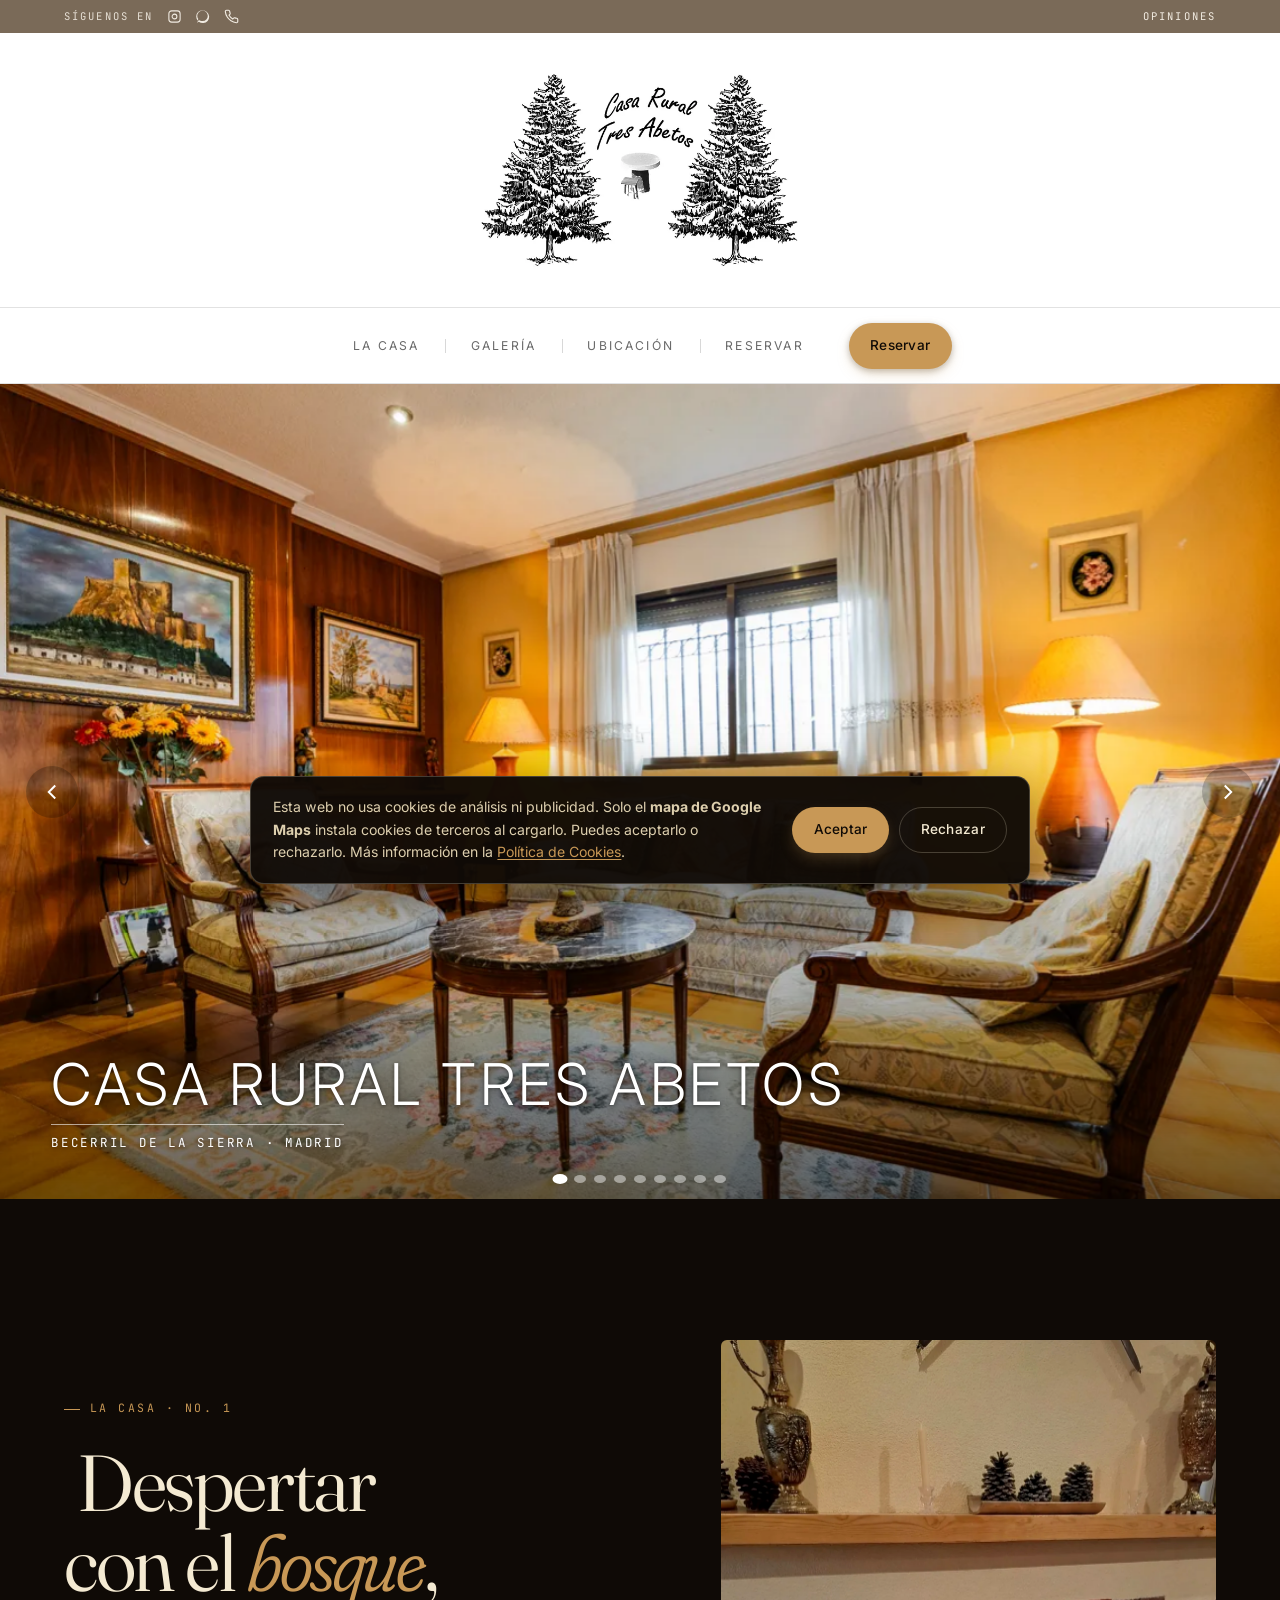
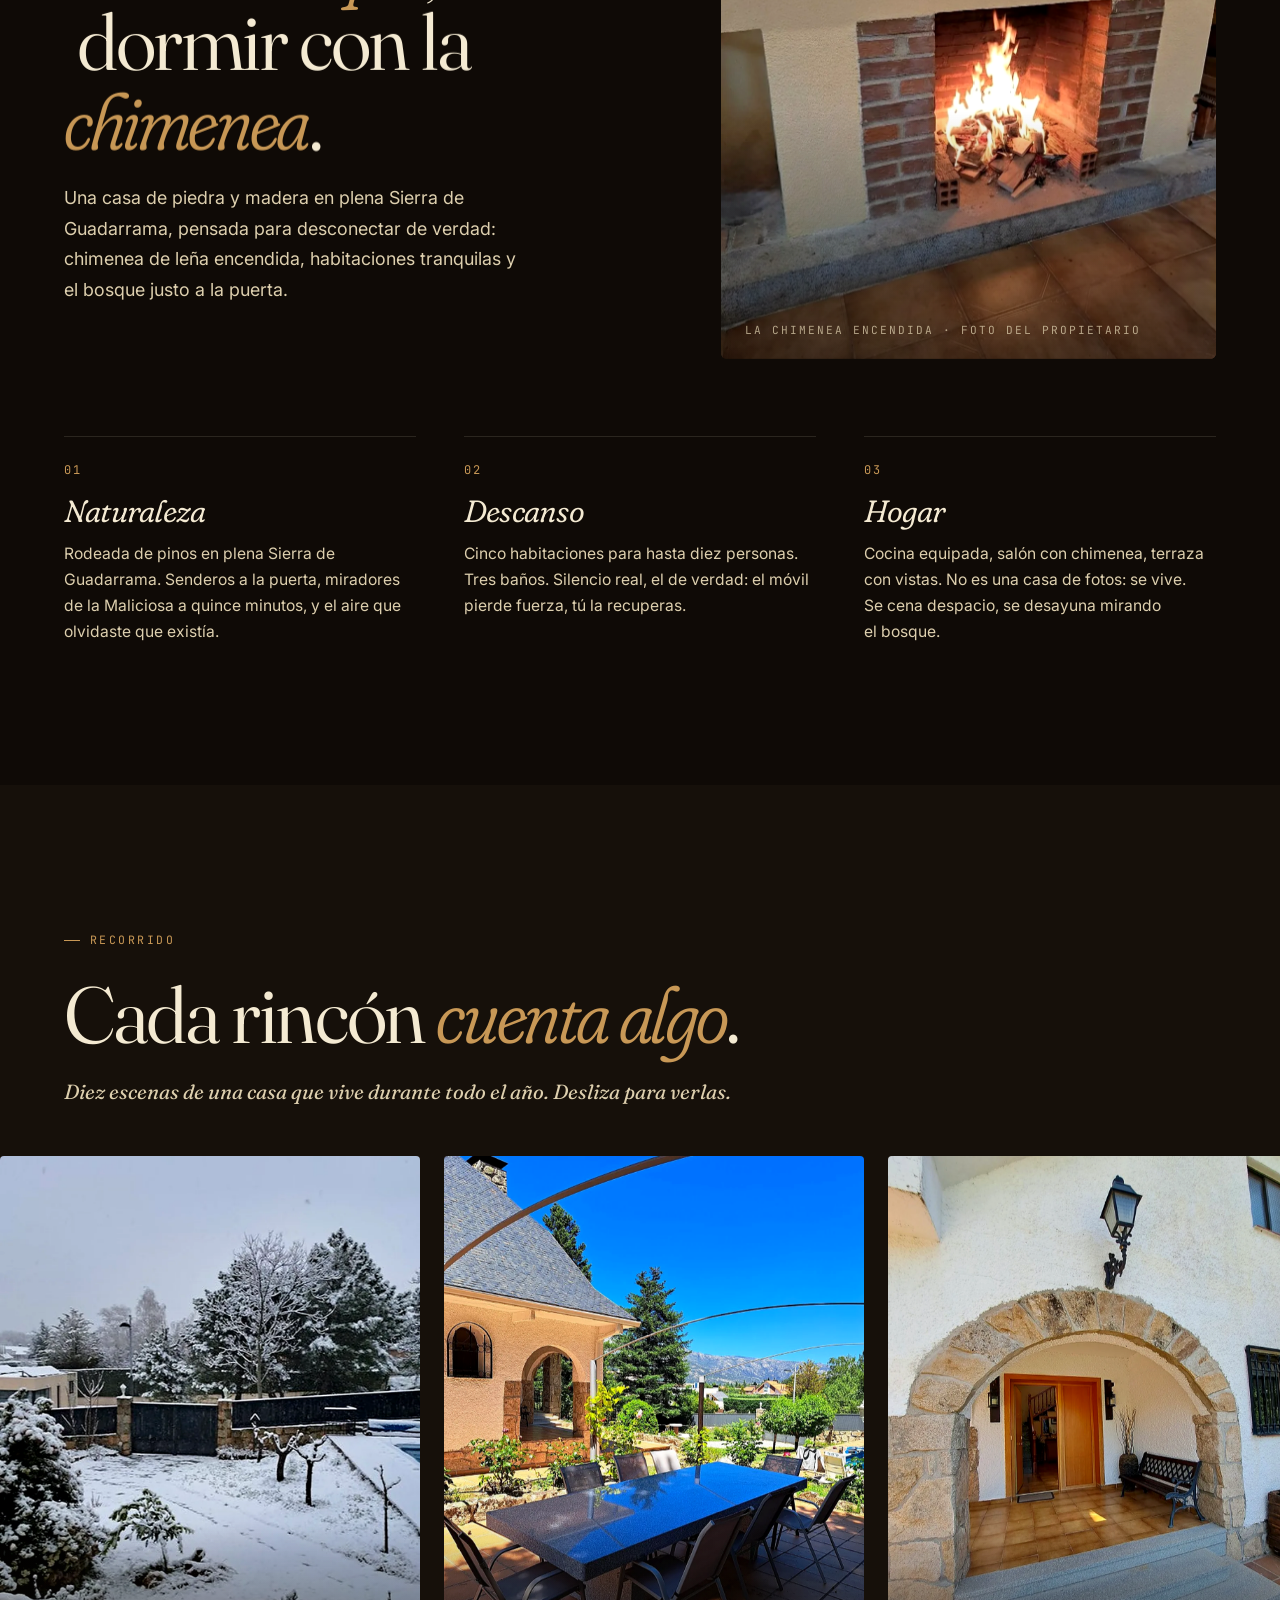
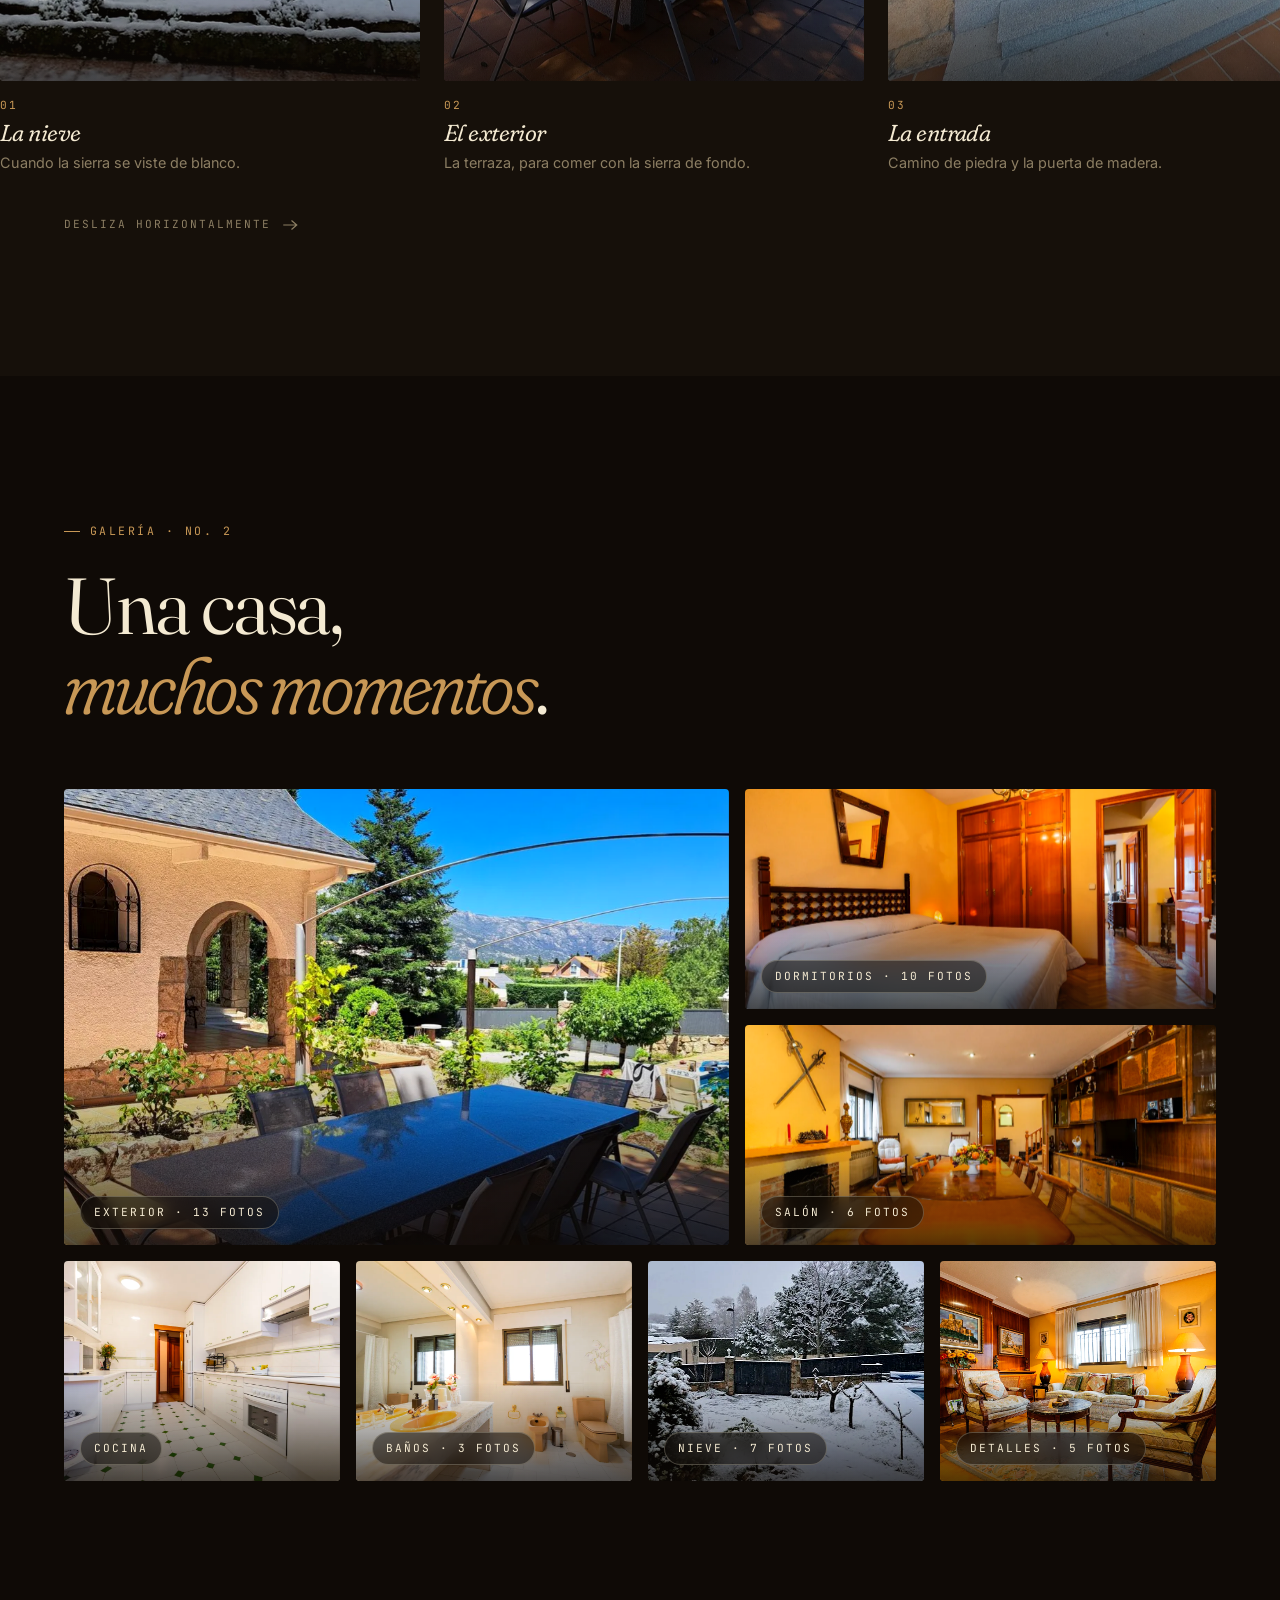
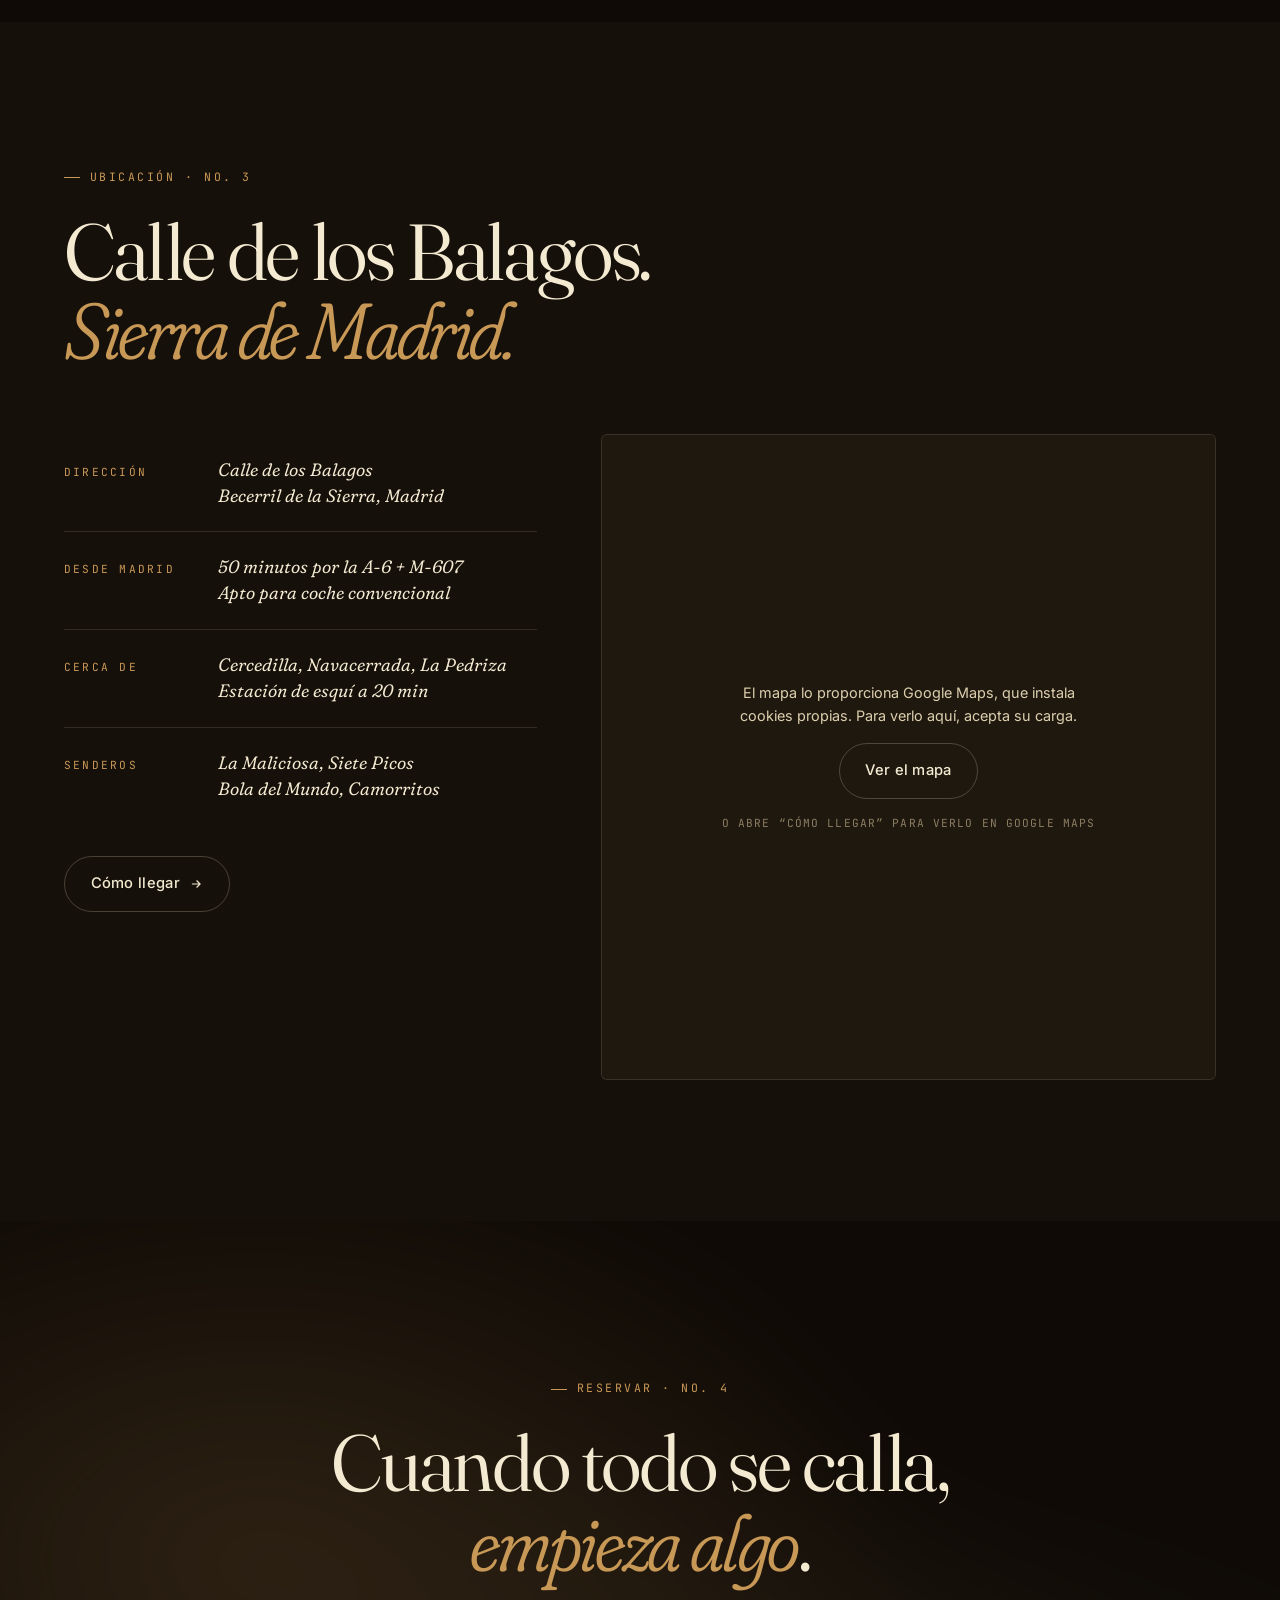
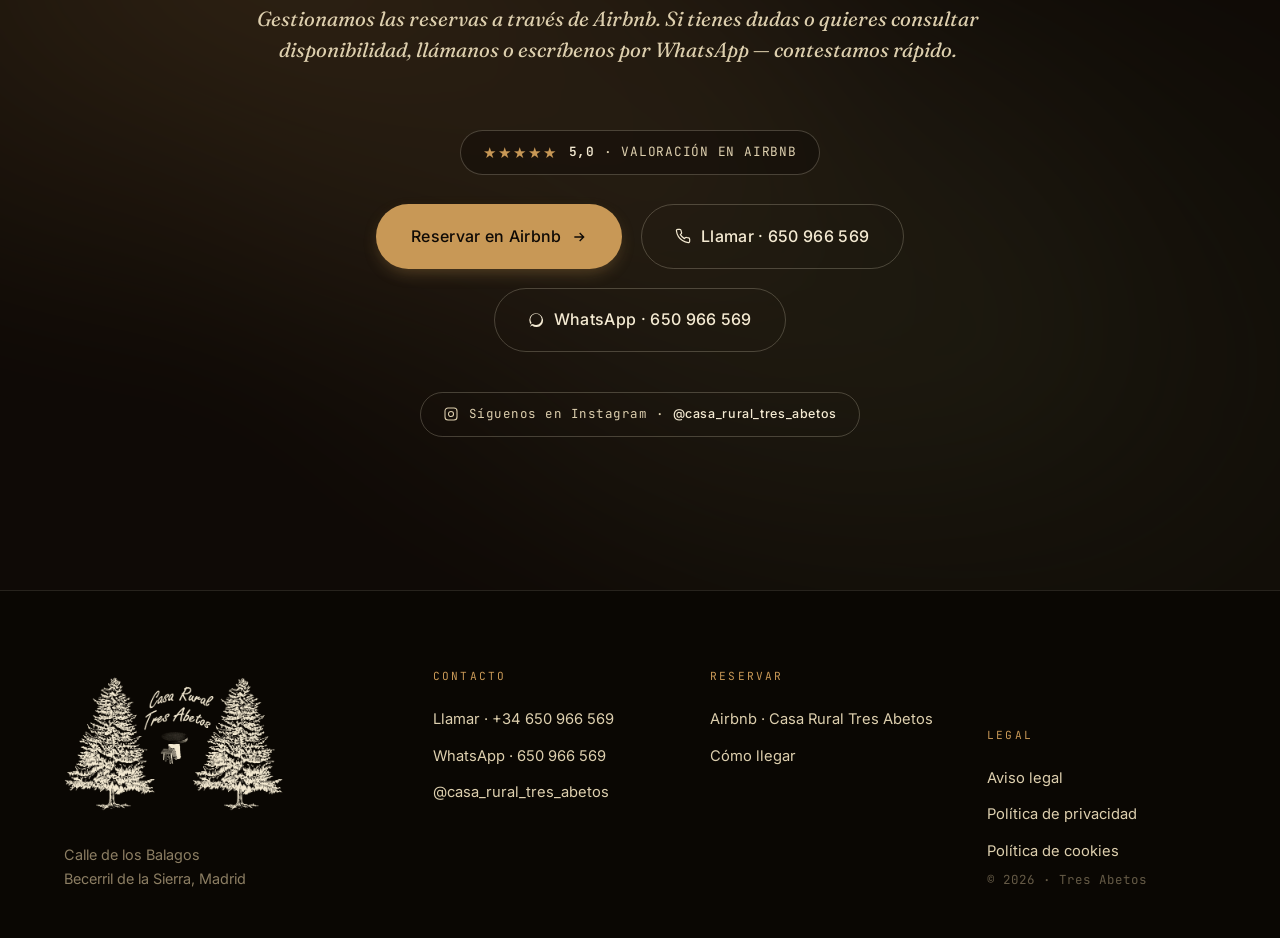
==== commit 3156642d: "Menu movil: X de cerrar siempre visible y que tape la barra blanca - Al abrir el menu se bloquea el " ====
--- a/index.html
+++ b/index.html
@@ -23,7 +23,7 @@
 
   <link rel="preload" as="image" href="assets/img/hero-piscina.webp" fetchpriority="high" />
 
-  <link rel="stylesheet" href="styles.css?v=20260722h" />
+  <link rel="stylesheet" href="styles.css?v=20260722i" />
 </head>
 <body class="theme-dark">
 
@@ -86,6 +86,9 @@
 
   <!-- Mobile menu -->
   <div class="nav-mobile" data-nav-mobile aria-hidden="true">
+    <button class="nav-mobile-close" type="button" data-nav-close aria-label="Cerrar menú">
+      <svg viewBox="0 0 24 24" width="24" height="24" aria-hidden="true"><path fill="none" stroke="currentColor" stroke-width="1.8" d="M6 6l12 12M18 6L6 18"/></svg>
+    </button>
     <a href="#casa" class="nav-mobile-link">La Casa</a>
     <a href="#galeria" class="nav-mobile-link">Galería</a>
     <a href="#ubicacion" class="nav-mobile-link">Ubicación</a>
@@ -469,6 +472,6 @@
   <script defer src="lib/gsap.min.js?v=20260613"></script>
   <script defer src="lib/ScrollTrigger.min.js?v=20260613"></script>
   <script defer src="lib/manifest.js?v=20260613"></script>
-  <script defer src="main.js?v=20260722h"></script>
+  <script defer src="main.js?v=20260722i"></script>
 </body>
 </html>
--- a/styles.css
+++ b/styles.css
@@ -45,7 +45,9 @@
   /* Z-index scale */
   --z-nav: 100;
   --z-cursor: 9000;
-  --z-mobile-menu: 95;
+  /* Por encima del nav: el menú móvil debe tapar la barra blanca, si no
+     asoma por encima del panel oscuro y parece un fallo. */
+  --z-mobile-menu: 120;
   --z-splash: 10000;
 }
 
@@ -502,6 +504,25 @@
   transition: clip-path 0.7s var(--ease-soft);
 }
 .nav-mobile[aria-hidden="false"] { clip-path: inset(0); }
+
+/* X de cerrar: fija dentro del propio panel, así siempre se ve aunque la
+   página estuviera desplazada al abrir el menú. */
+.nav-mobile-close {
+  position: absolute;
+  top: max(1rem, env(safe-area-inset-top));
+  right: var(--gutter-x);
+  width: 44px; height: 44px;
+  display: flex; align-items: center; justify-content: center;
+  color: var(--cream);
+  border: 1px solid var(--line-strong);
+  border-radius: 50%;
+  transition: color 0.3s var(--ease-out), border-color 0.3s var(--ease-out), background 0.3s var(--ease-out);
+}
+.nav-mobile-close:hover {
+  color: var(--accent);
+  border-color: var(--accent);
+  background: rgba(200,152,86,0.08);
+}
 .nav-mobile-link {
   font-family: var(--serif);
   font-style: italic;
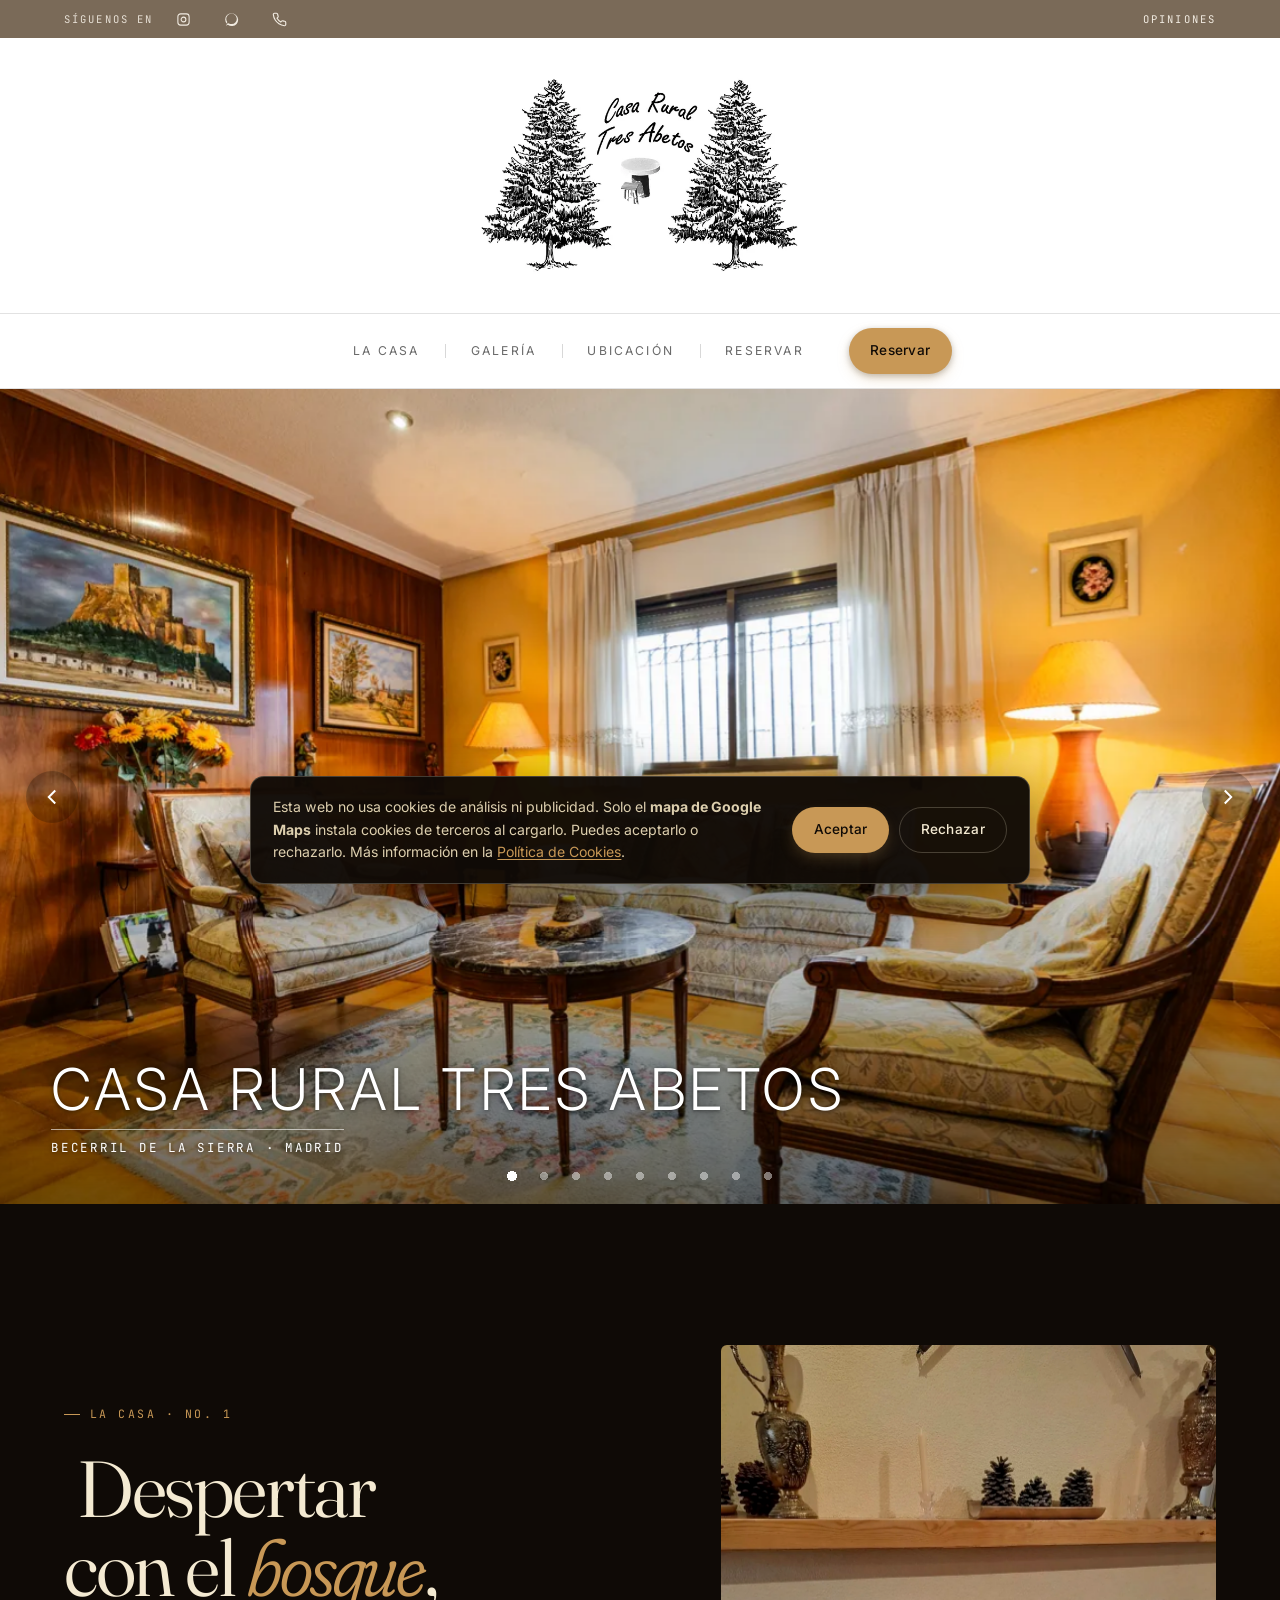
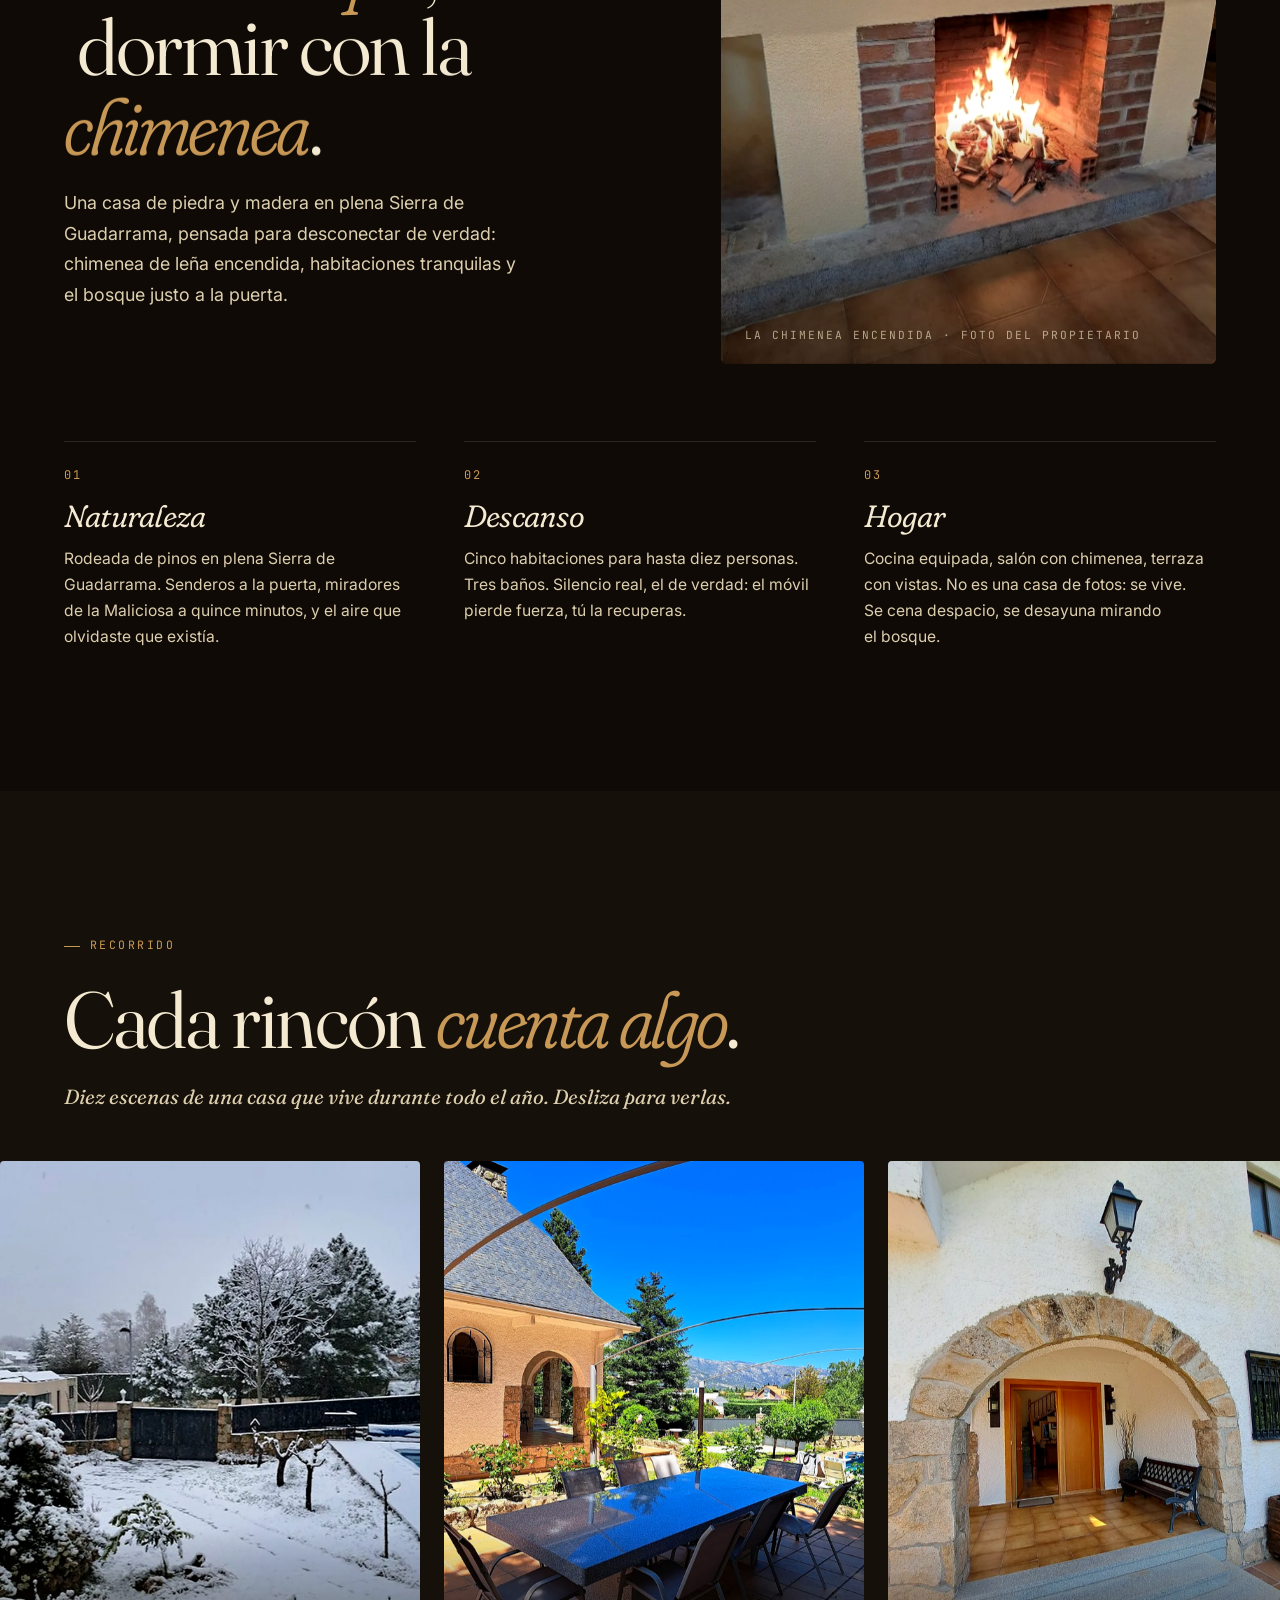
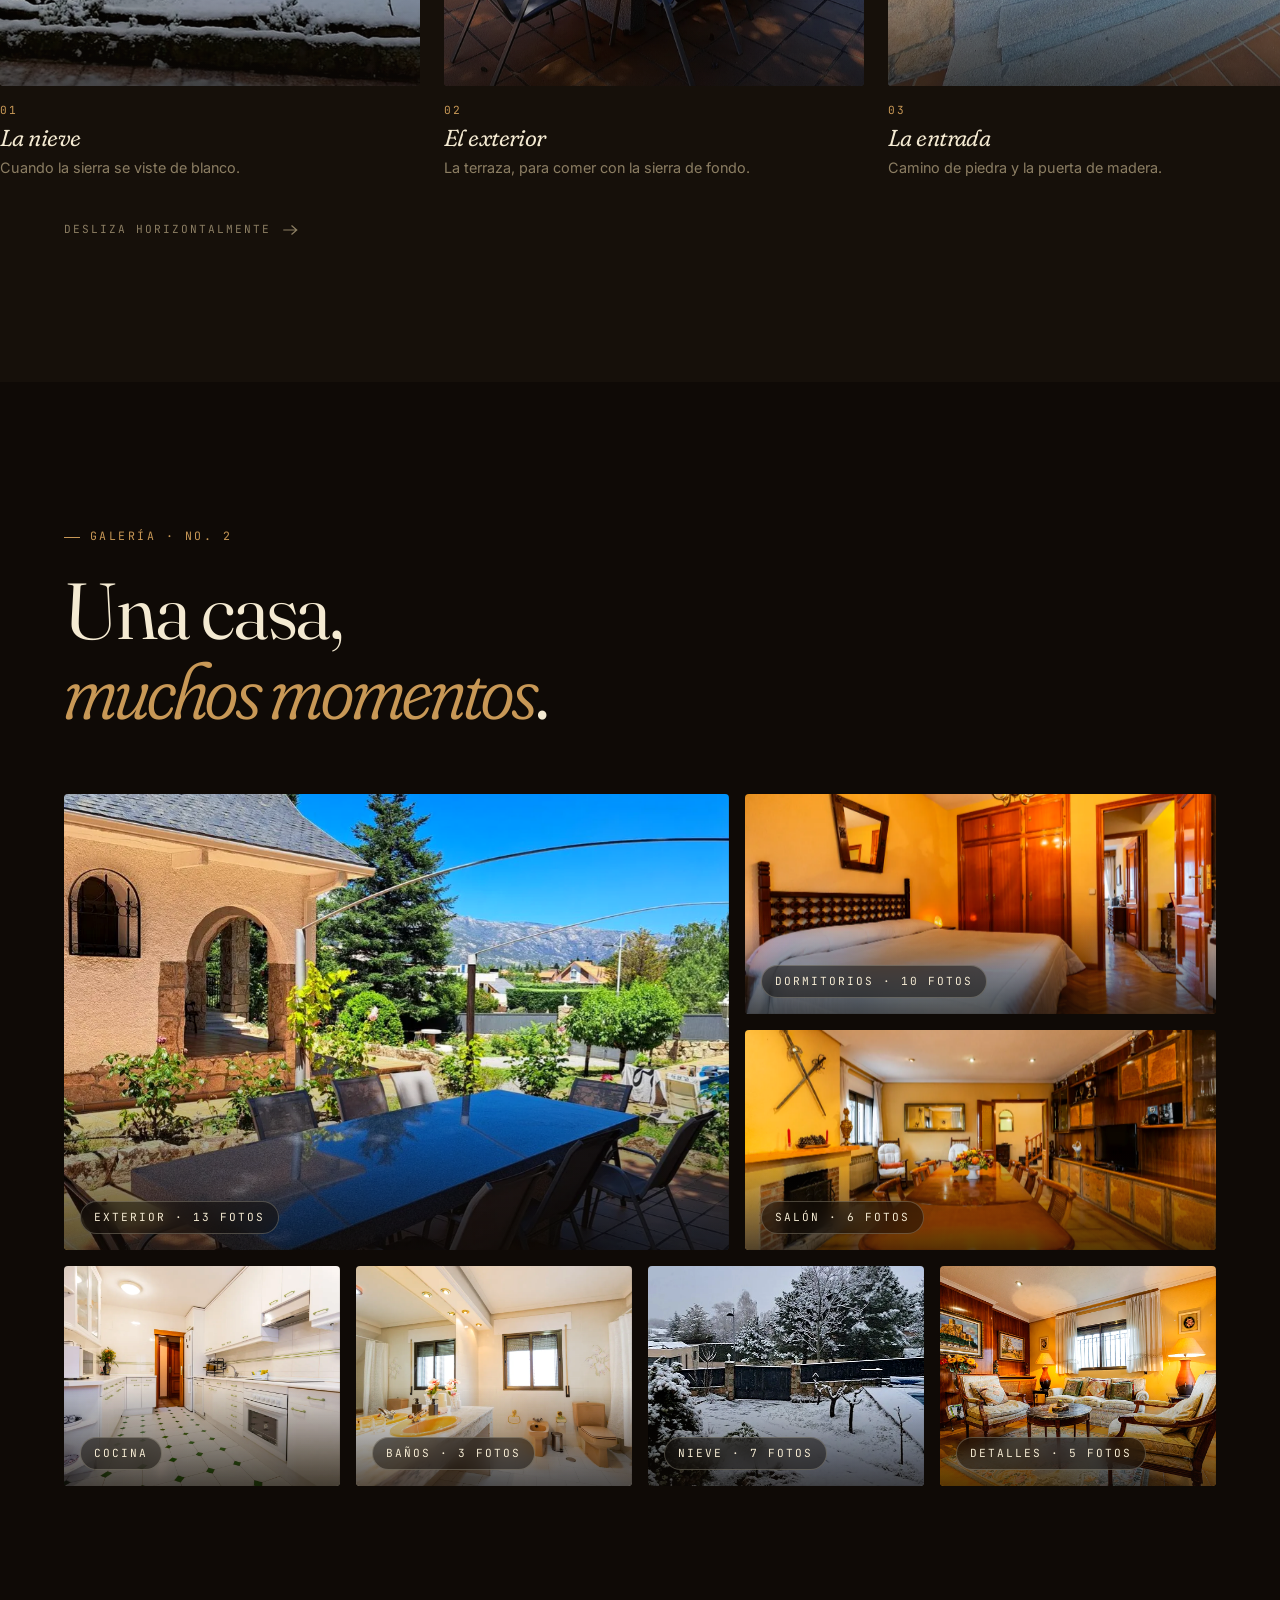
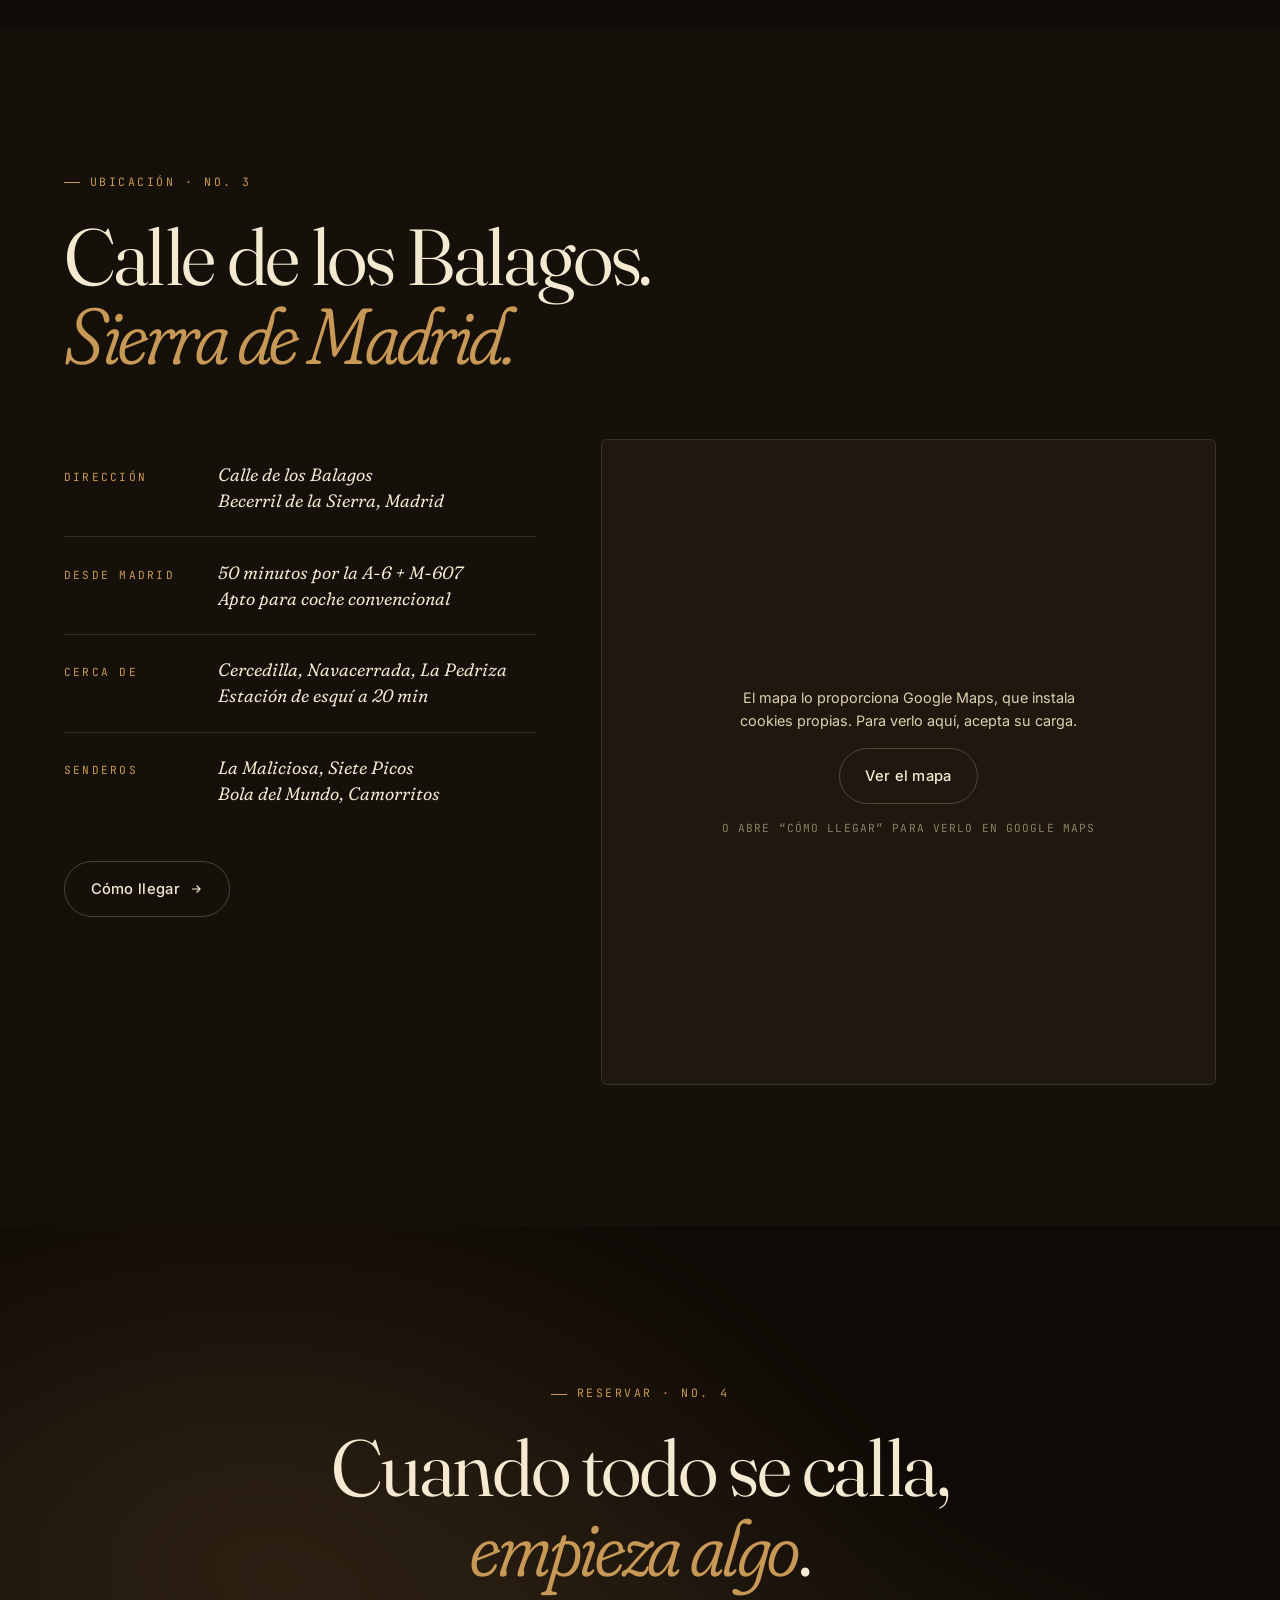
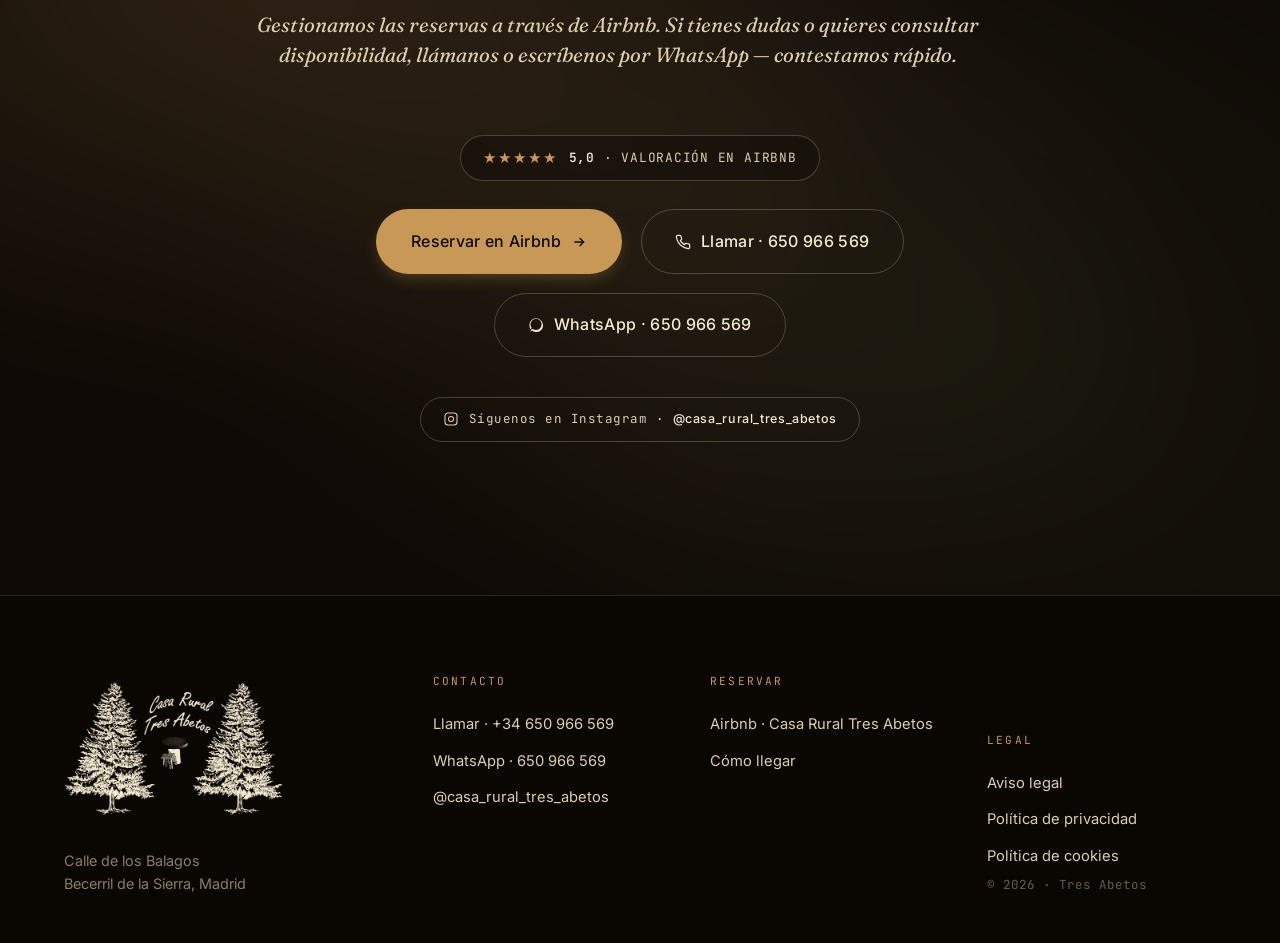
==== commit fc859960: "Pulido: rendimiento del carrusel, areas tactiles y limpieza RENDIMIENTO (lo importante): - El carrus" ====
--- a/index.html
+++ b/index.html
@@ -21,9 +21,9 @@
   <link rel="preconnect" href="https://fonts.gstatic.com" crossorigin />
   <link rel="stylesheet" href="https://fonts.googleapis.com/css2?family=Fraunces:ital,opsz,wght,SOFT@0,9..144,300..700,30..100;1,9..144,300..700,30..100&family=Inter:wght@300..600&family=JetBrains+Mono:wght@400;500&display=swap" />
 
-  <link rel="preload" as="image" href="assets/img/hero-piscina.webp" fetchpriority="high" />
-
-  <link rel="stylesheet" href="styles.css?v=20260722i" />
+  <link rel="preload" as="image" href="assets/img/salon-06.webp" fetchpriority="high" />
+
+  <link rel="stylesheet" href="styles.css?v=20260722j" />
 </head>
 <body class="theme-dark">
 
@@ -102,15 +102,15 @@
   <!-- ============ CARRUSEL DE BIENVENIDA ============ -->
   <section class="welcome" data-carousel aria-label="Fotos de la casa" aria-roledescription="carrusel">
     <div class="welcome-track">
-      <div class="welcome-slide is-active"><img src="assets/img/salon-06.webp" alt="Salón con sofá y sillones" fetchpriority="high" /></div>
-      <div class="welcome-slide"><img src="assets/img/entrada-02.webp" alt="Recibidor con la escalera de madera" decoding="async" /></div>
-      <div class="welcome-slide"><img src="assets/img/dormitorio-sup-06.webp" alt="Dormitorio con cama de matrimonio" decoding="async" /></div>
-      <div class="welcome-slide"><img src="assets/img/cocina-01.webp" alt="Cocina equipada" decoding="async" /></div>
-      <div class="welcome-slide"><img src="assets/img/entrada-porche.webp" alt="Porche de entrada con arco de piedra" decoding="async" /></div>
-      <div class="welcome-slide"><img src="assets/img/jardin-flores.webp" alt="Jardín con hortensias y la fachada de piedra" decoding="async" /></div>
-      <div class="welcome-slide"><img src="assets/img/dormitorio-sup-03.webp" alt="Dormitorio con cama de matrimonio" decoding="async" /></div>
-      <div class="welcome-slide"><img src="assets/img/exterior-07.webp" alt="Terraza con mesa y vistas a la sierra" decoding="async" /></div>
-      <div class="welcome-slide"><img src="assets/img/exterior-terraza.webp" alt="Mesa grande en la terraza exterior" decoding="async" /></div>
+      <div class="welcome-slide is-active"><img src="assets/img/salon-06.webp" width="1200" height="800" alt="Salón con sofá y sillones" fetchpriority="high" /></div>
+      <div class="welcome-slide"><img data-src="assets/img/entrada-02.webp" width="1200" height="800" alt="Recibidor con la escalera de madera" decoding="async" /></div>
+      <div class="welcome-slide"><img data-src="assets/img/dormitorio-sup-06.webp" width="1200" height="800" alt="Dormitorio con cama de matrimonio" decoding="async" /></div>
+      <div class="welcome-slide"><img data-src="assets/img/cocina-01.webp" width="1200" height="800" alt="Cocina equipada" decoding="async" /></div>
+      <div class="welcome-slide"><img data-src="assets/img/entrada-porche.webp" width="1200" height="1600" alt="Porche de entrada con arco de piedra" decoding="async" /></div>
+      <div class="welcome-slide"><img data-src="assets/img/jardin-flores.webp" width="1200" height="1600" alt="Jardín con hortensias y la fachada de piedra" decoding="async" /></div>
+      <div class="welcome-slide"><img data-src="assets/img/dormitorio-sup-03.webp" width="1200" height="799" alt="Dormitorio con cama de matrimonio" decoding="async" /></div>
+      <div class="welcome-slide"><img data-src="assets/img/exterior-07.webp" width="958" height="1277" alt="Terraza con mesa y vistas a la sierra" decoding="async" /></div>
+      <div class="welcome-slide"><img data-src="assets/img/exterior-terraza.webp" width="1200" height="1600" alt="Mesa grande en la terraza exterior" decoding="async" /></div>
     </div>
     <div class="welcome-caption">
       <h2>Casa Rural Tres Abetos</h2>
@@ -472,6 +472,6 @@
   <script defer src="lib/gsap.min.js?v=20260613"></script>
   <script defer src="lib/ScrollTrigger.min.js?v=20260613"></script>
   <script defer src="lib/manifest.js?v=20260613"></script>
-  <script defer src="main.js?v=20260722i"></script>
+  <script defer src="main.js?v=20260722j"></script>
 </body>
 </html>
--- a/styles.css
+++ b/styles.css
@@ -40,7 +40,6 @@
   --ease-out:    cubic-bezier(0.16, 1, 0.3, 1);
   --ease-in:     cubic-bezier(0.7, 0, 0.84, 0);
   --ease-soft:   cubic-bezier(0.25, 0.46, 0.45, 0.94);
-  --ease-bounce: cubic-bezier(0.34, 1.56, 0.64, 1);
 
   /* Z-index scale */
   --z-nav: 100;
@@ -369,6 +368,13 @@
   align-items: center;
   transition: opacity 0.3s var(--ease-out);
 }
+/* Área de pulsación cómoda para los iconos, sin agrandar el icono */
+.topbar-social a {
+  justify-content: center;
+  min-width: 34px;
+  min-height: 34px;
+  margin: -6px 0;
+}
 .topbar-social a:hover,
 .topbar-link:hover { opacity: 0.65; }
 .topbar-link {
@@ -838,14 +844,17 @@
   display: flex; justify-content: center; gap: 0.5rem;
 }
 .welcome-dots button {
-  width: 8px; height: 8px;
+  /* El punto se ve de 8px, pero el área que se pulsa es de 24px (dedo cómodo) */
+  width: 24px; height: 24px;
+  padding: 0;
   border-radius: 50%;
-  background: rgba(255,255,255,0.45);
-  transition: background 0.3s, transform 0.3s;
+  background:
+    radial-gradient(circle, rgba(255,255,255,0.45) 0 4px, transparent 4px);
+  transition: background 0.3s var(--ease-out);
 }
 .welcome-dots button.is-active {
-  background: #ffffff;
-  transform: scale(1.25);
+  background:
+    radial-gradient(circle, #ffffff 0 5px, transparent 5px);
 }
 
 /* =============================================================
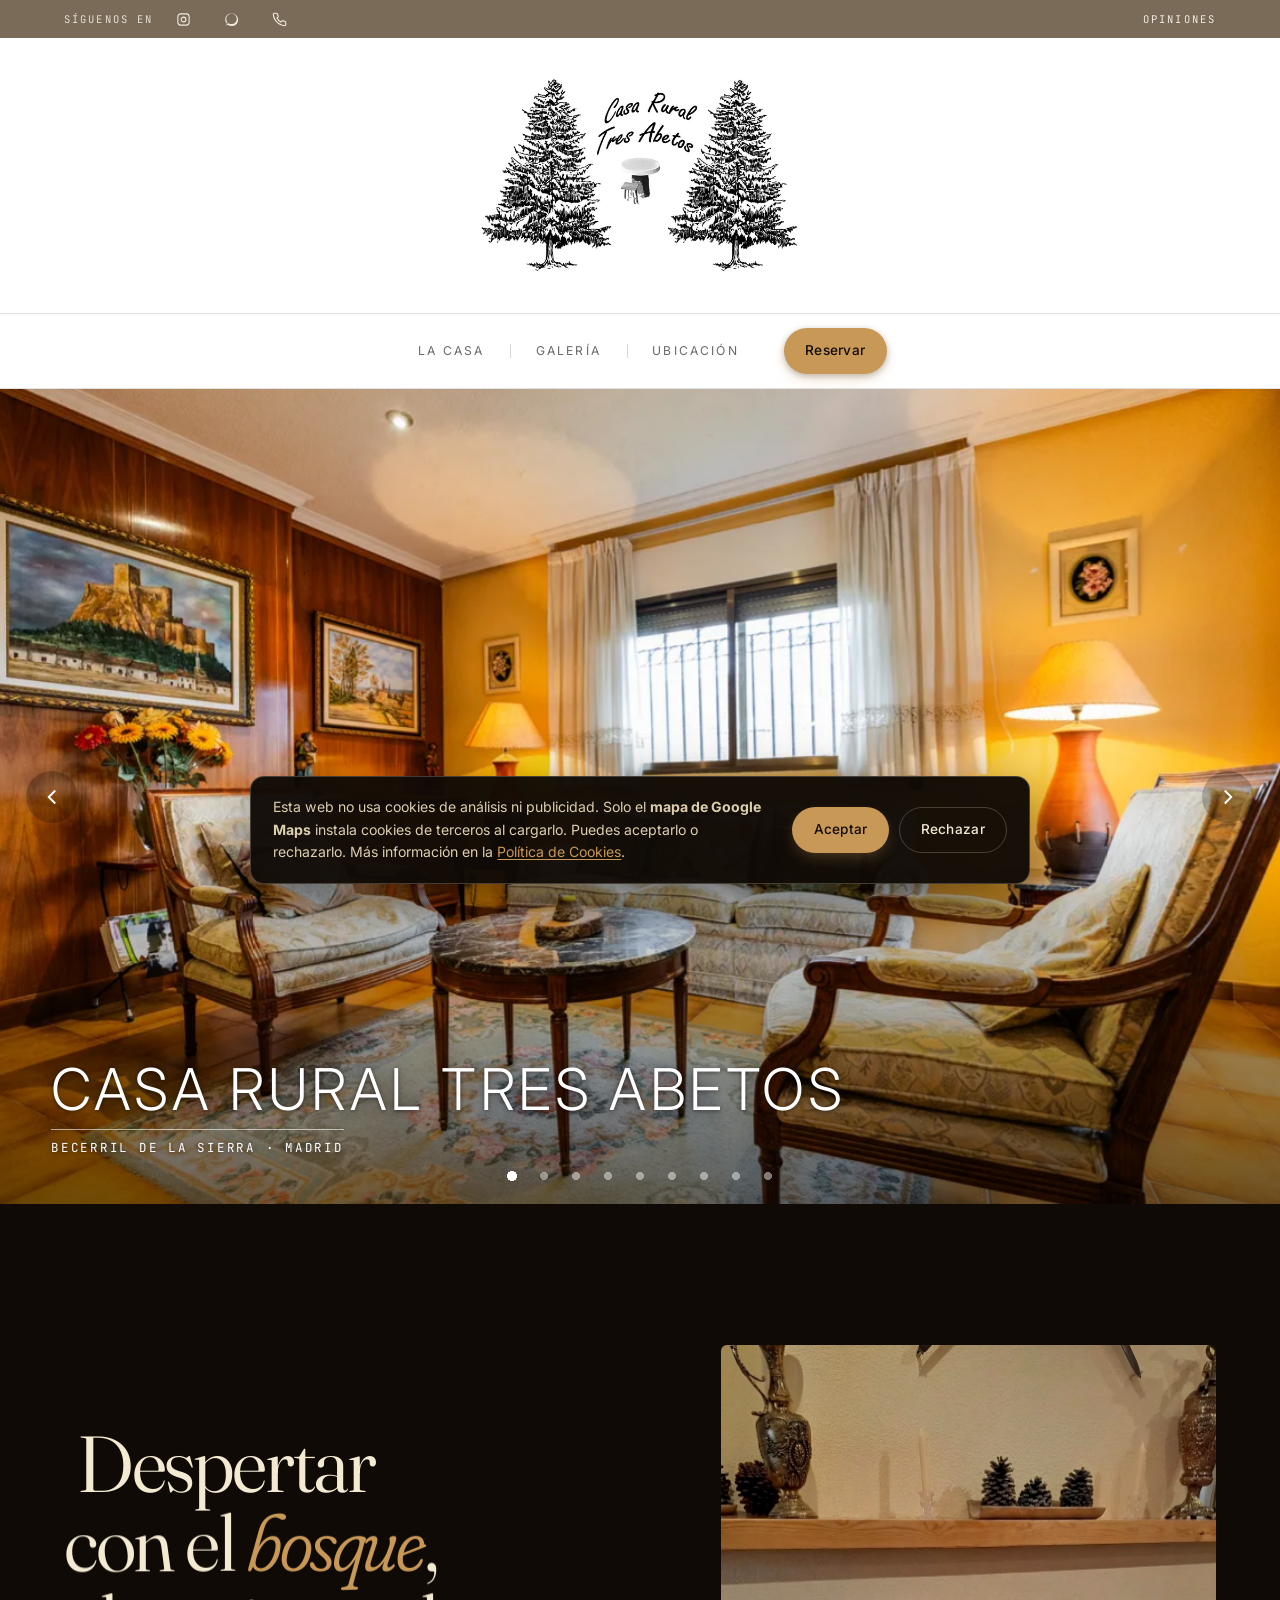
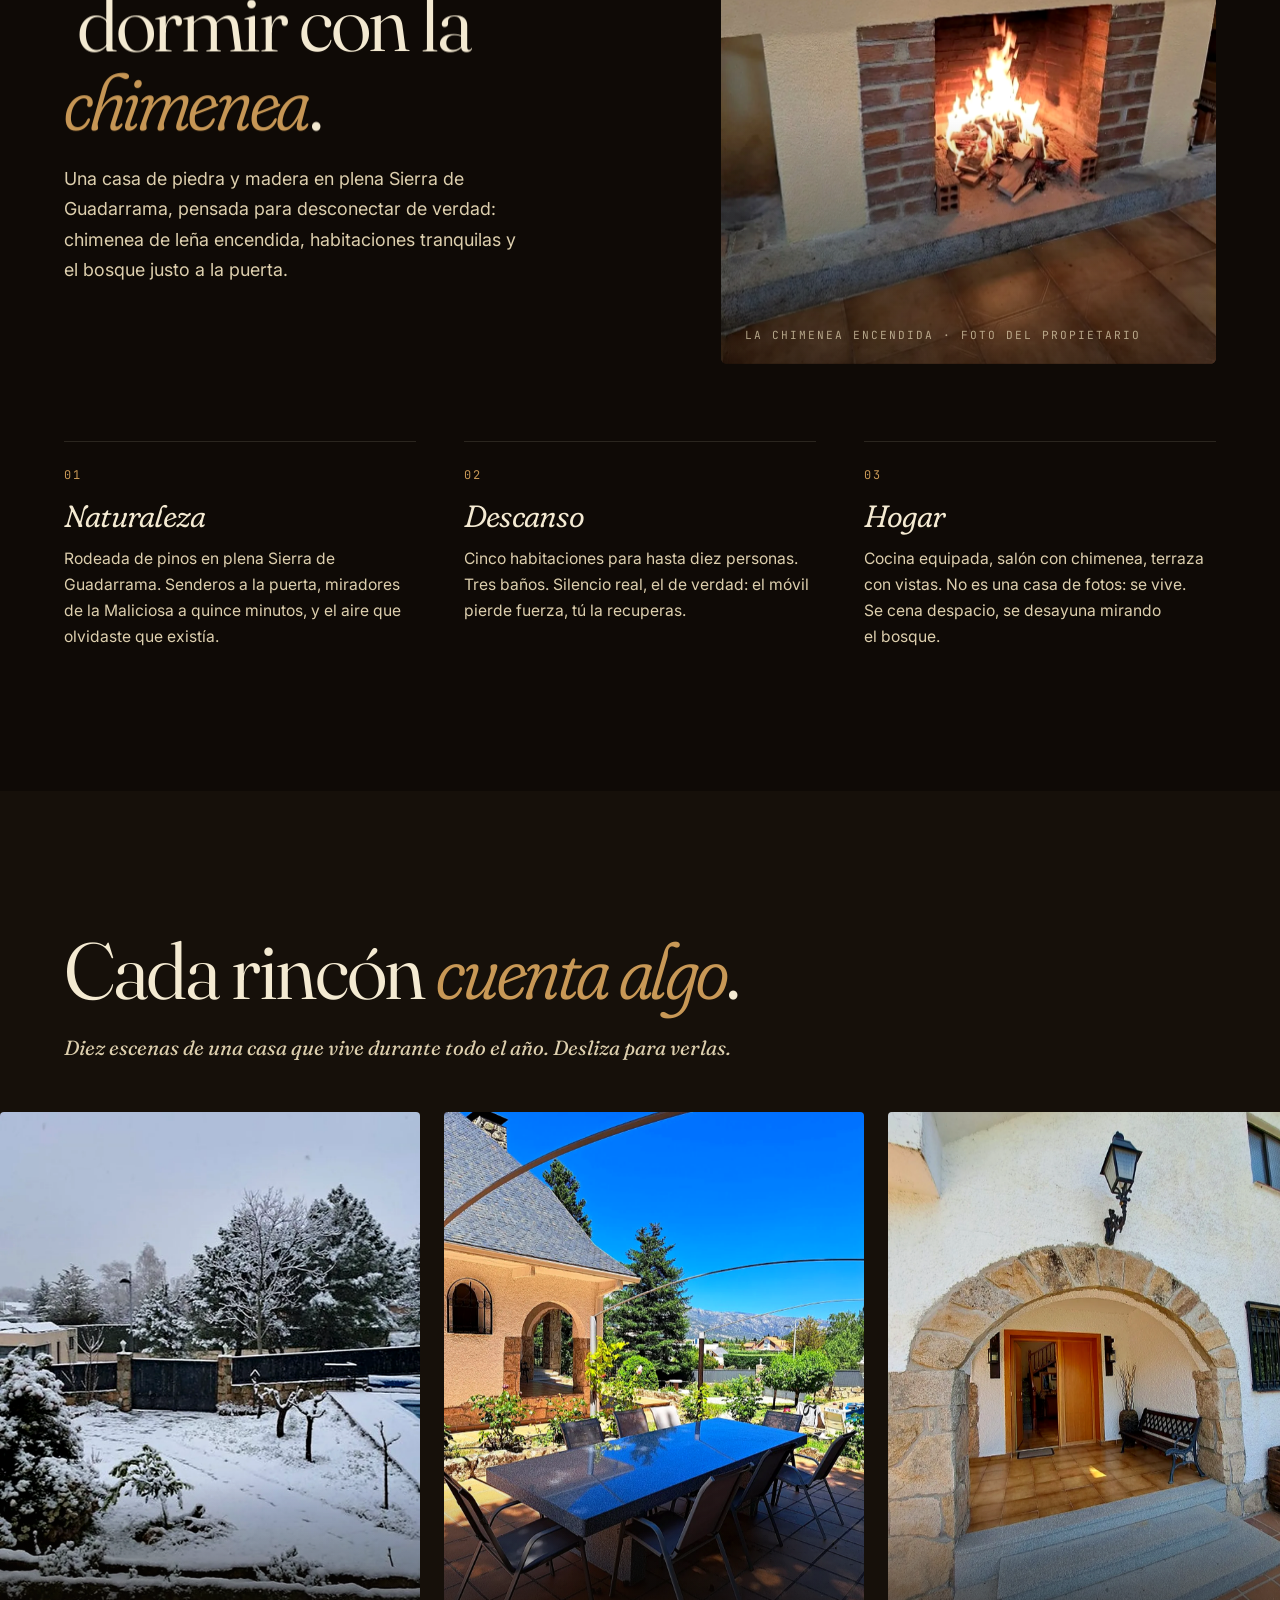
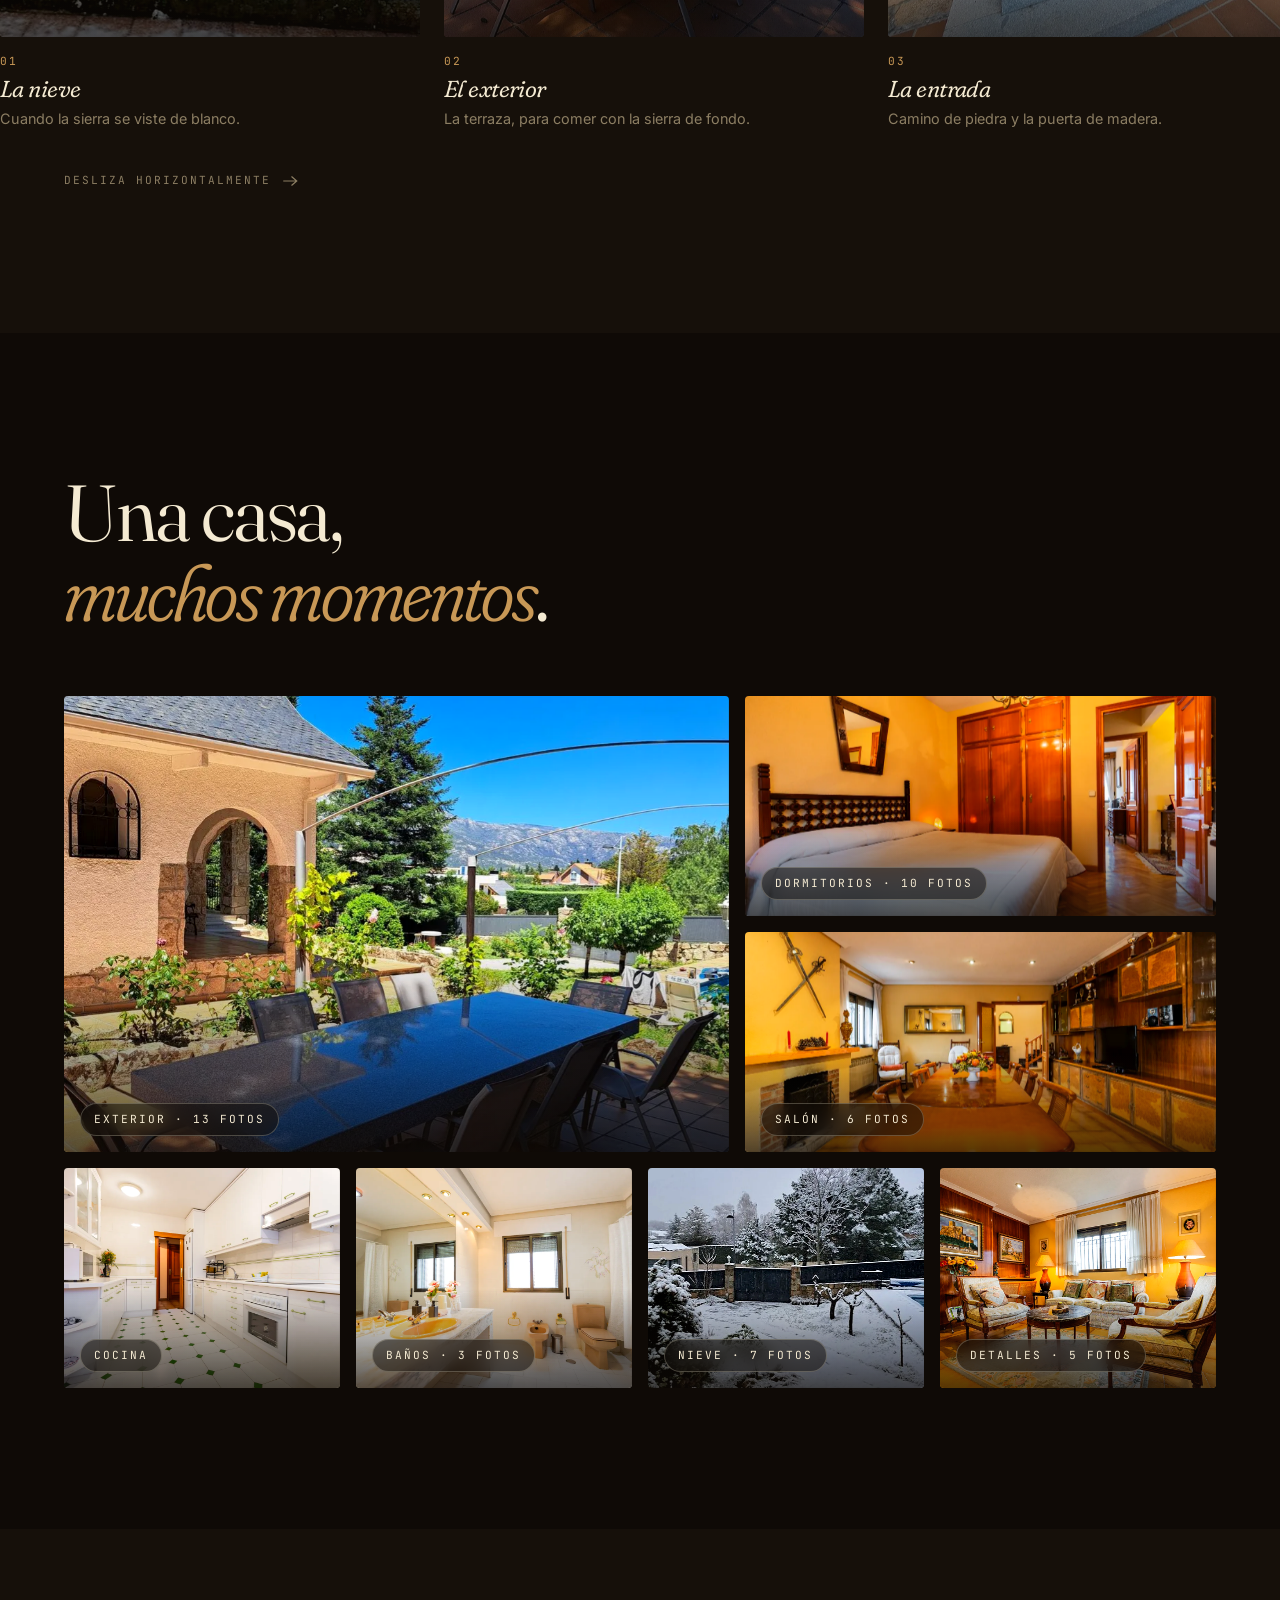
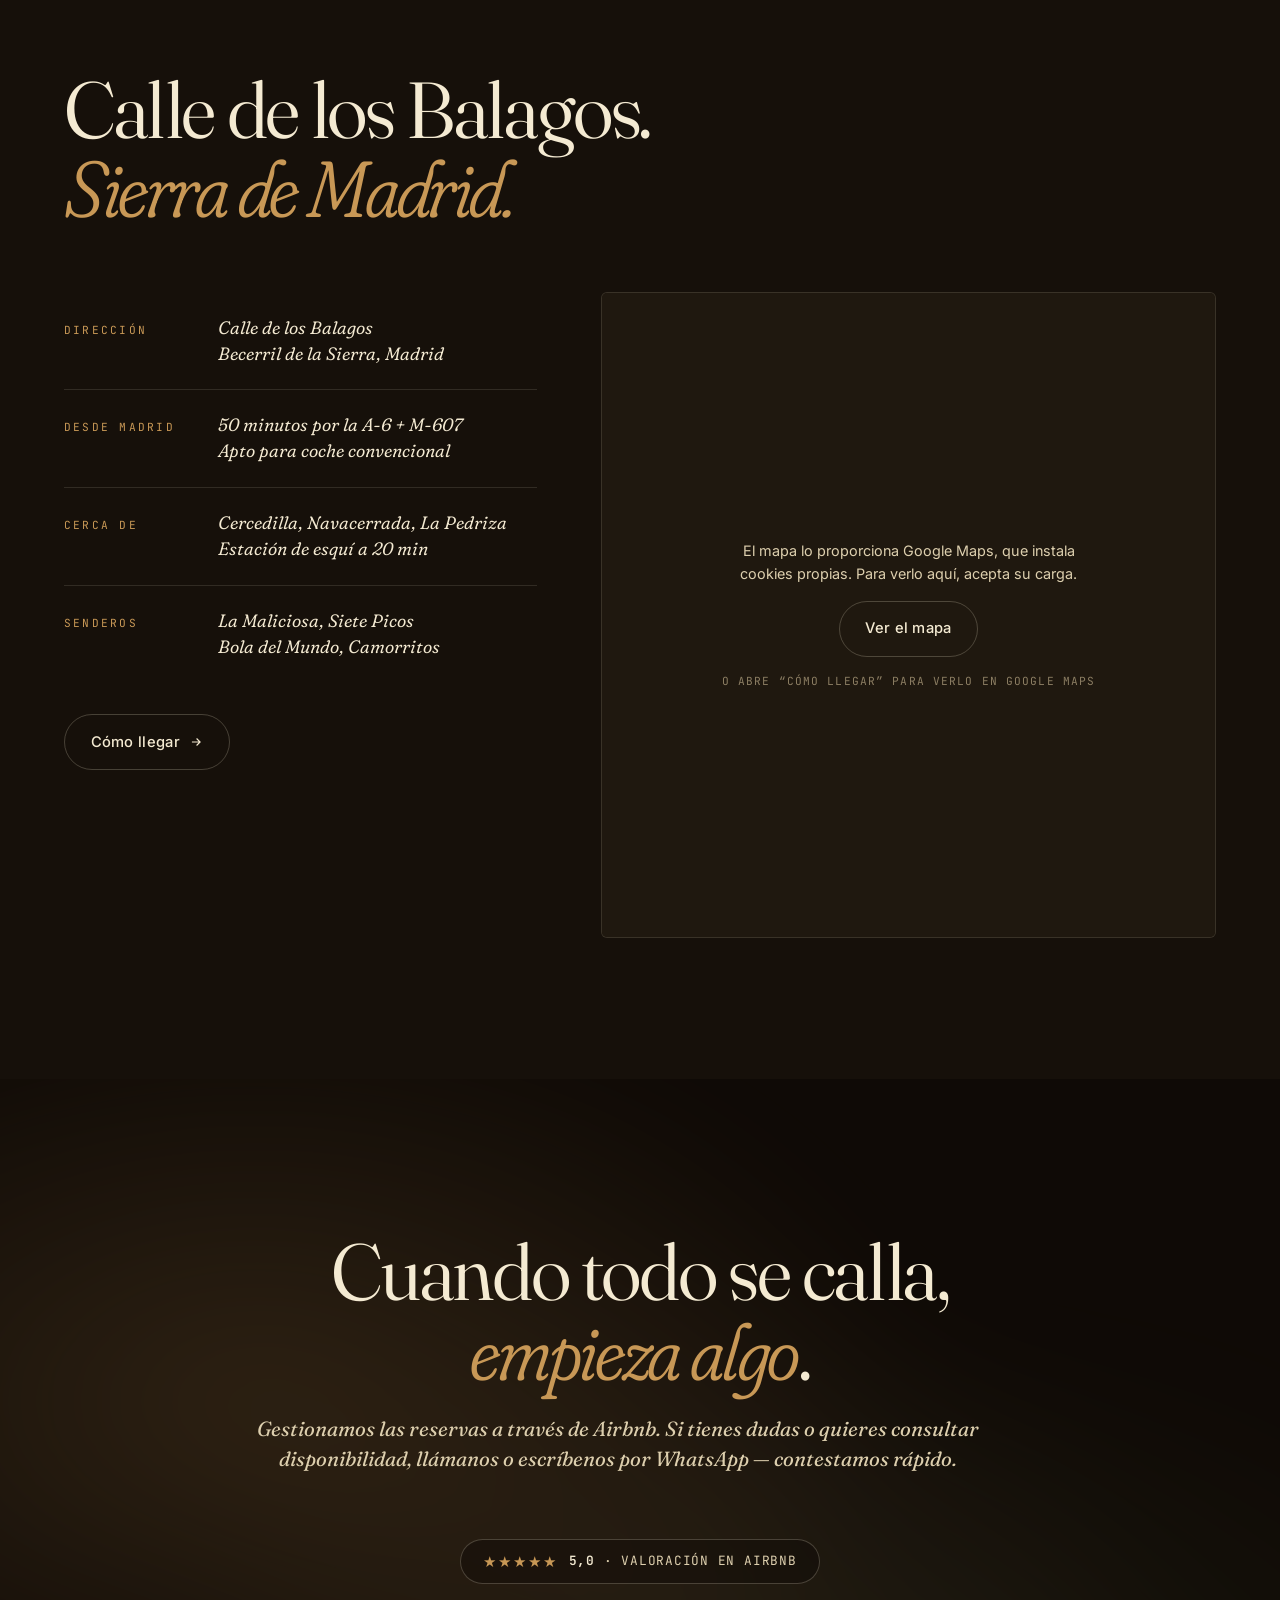
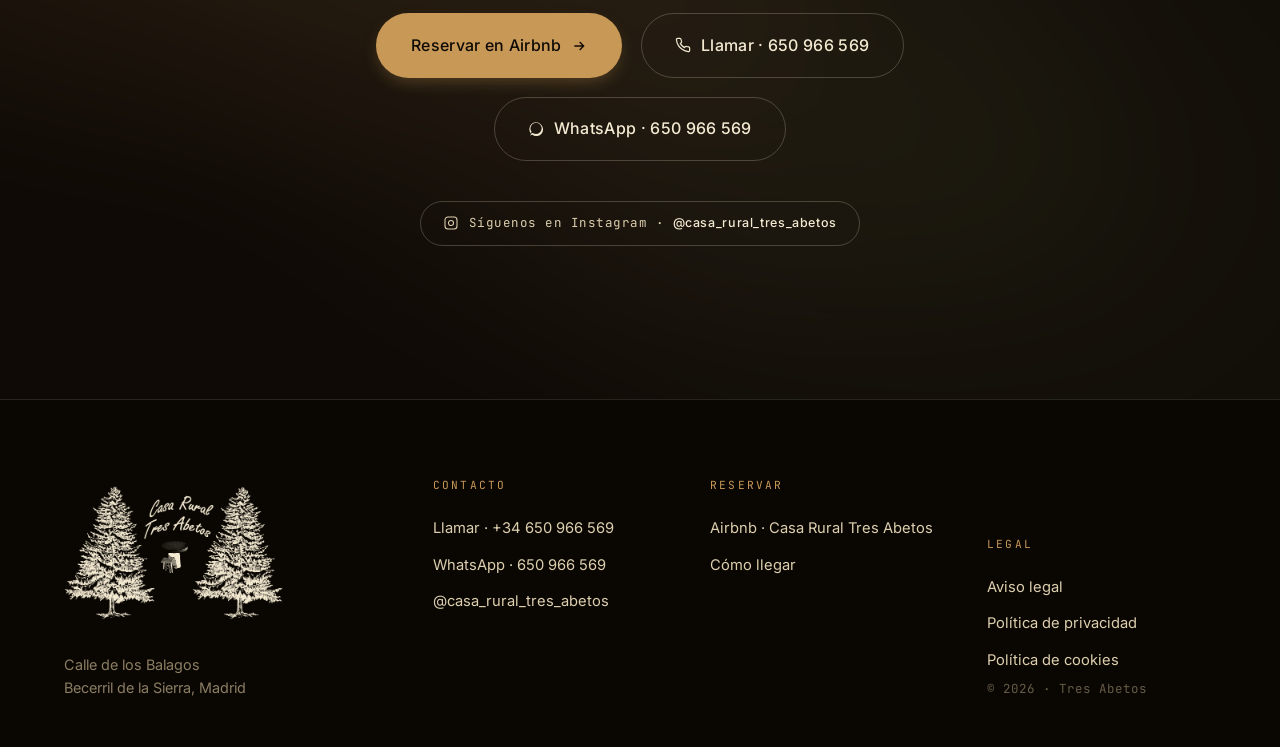
==== commit 19bed1a1: "Quitar etiquetas de seccion y el 'Reservar' duplicado del menu - Eliminadas las kickers 'La casa · N" ====
--- a/index.html
+++ b/index.html
@@ -23,7 +23,7 @@
 
   <link rel="preload" as="image" href="assets/img/salon-06.webp" fetchpriority="high" />
 
-  <link rel="stylesheet" href="styles.css?v=20260722j" />
+  <link rel="stylesheet" href="styles.css?v=20260722k" />
 </head>
 <body class="theme-dark">
 
@@ -72,7 +72,6 @@
       <a href="#casa" class="nav-link">La Casa</a>
       <a href="#galeria" class="nav-link">Galería</a>
       <a href="#ubicacion" class="nav-link">Ubicación</a>
-      <a href="#reservar" class="nav-link">Reservar</a>
     </nav>
     <div class="nav-cta">
       <a href="https://www.airbnb.es/rooms/1512516338614336847" class="btn btn-primary nav-airbnb" target="_blank" rel="noopener" data-magnetic data-cursor>
@@ -92,7 +91,6 @@
     <a href="#casa" class="nav-mobile-link">La Casa</a>
     <a href="#galeria" class="nav-mobile-link">Galería</a>
     <a href="#ubicacion" class="nav-mobile-link">Ubicación</a>
-    <a href="#reservar" class="nav-mobile-link">Reservar</a>
     <div class="nav-mobile-foot">
       <a href="https://wa.me/34650966569" target="_blank" rel="noopener">WhatsApp · 650 966 569</a>
       <a href="https://instagram.com/casa_rural_tres_abetos" target="_blank" rel="noopener">@casa_rural_tres_abetos</a>
@@ -132,7 +130,6 @@
       <div class="container">
         <div class="manifesto-top">
           <header class="section-head reveal">
-            <p class="kicker">La casa · No. 1</p>
             <h2 class="huge" data-split="words">
               Despertar con el <em>bosque</em>,<br />
               dormir con la <em>chimenea</em>.
@@ -169,7 +166,6 @@
     <!-- ============ SHOWCASE HORIZONTAL ============ -->
     <section class="showcase">
       <div class="container showcase-head reveal">
-        <p class="kicker">Recorrido</p>
         <h2 class="huge">Cada rincón <em>cuenta algo</em>.</h2>
         <p class="lede">Diez escenas de una casa que vive durante todo el año. Desliza para verlas.</p>
       </div>
@@ -280,7 +276,6 @@
     <section class="gallery" id="galeria">
       <div class="container">
         <header class="section-head reveal">
-          <p class="kicker">Galería · No. 2</p>
           <h2 class="huge">Una casa, <em>muchos momentos</em>.</h2>
         </header>
 
@@ -321,7 +316,6 @@
     <section class="location" id="ubicacion">
       <div class="container">
         <header class="section-head reveal">
-          <p class="kicker">Ubicación · No. 3</p>
           <h2 class="huge">Calle de los Balagos.<br /><em>Sierra de Madrid.</em></h2>
         </header>
 
@@ -372,7 +366,6 @@
       <div class="reserve-mesh" aria-hidden="true"></div>
       <div class="container">
         <header class="section-head reveal">
-          <p class="kicker">Reservar · No. 4</p>
           <h2 class="huge">Cuando todo se calla,<br /><em>empieza algo</em>.</h2>
           <p class="lede">Gestionamos las reservas a través de Airbnb. Si tienes dudas o quieres consultar disponibilidad, llámanos o escríbenos por WhatsApp — contestamos rápido.</p>
         </header>
@@ -472,6 +465,6 @@
   <script defer src="lib/gsap.min.js?v=20260613"></script>
   <script defer src="lib/ScrollTrigger.min.js?v=20260613"></script>
   <script defer src="lib/manifest.js?v=20260613"></script>
-  <script defer src="main.js?v=20260722j"></script>
+  <script defer src="main.js?v=20260722k"></script>
 </body>
 </html>
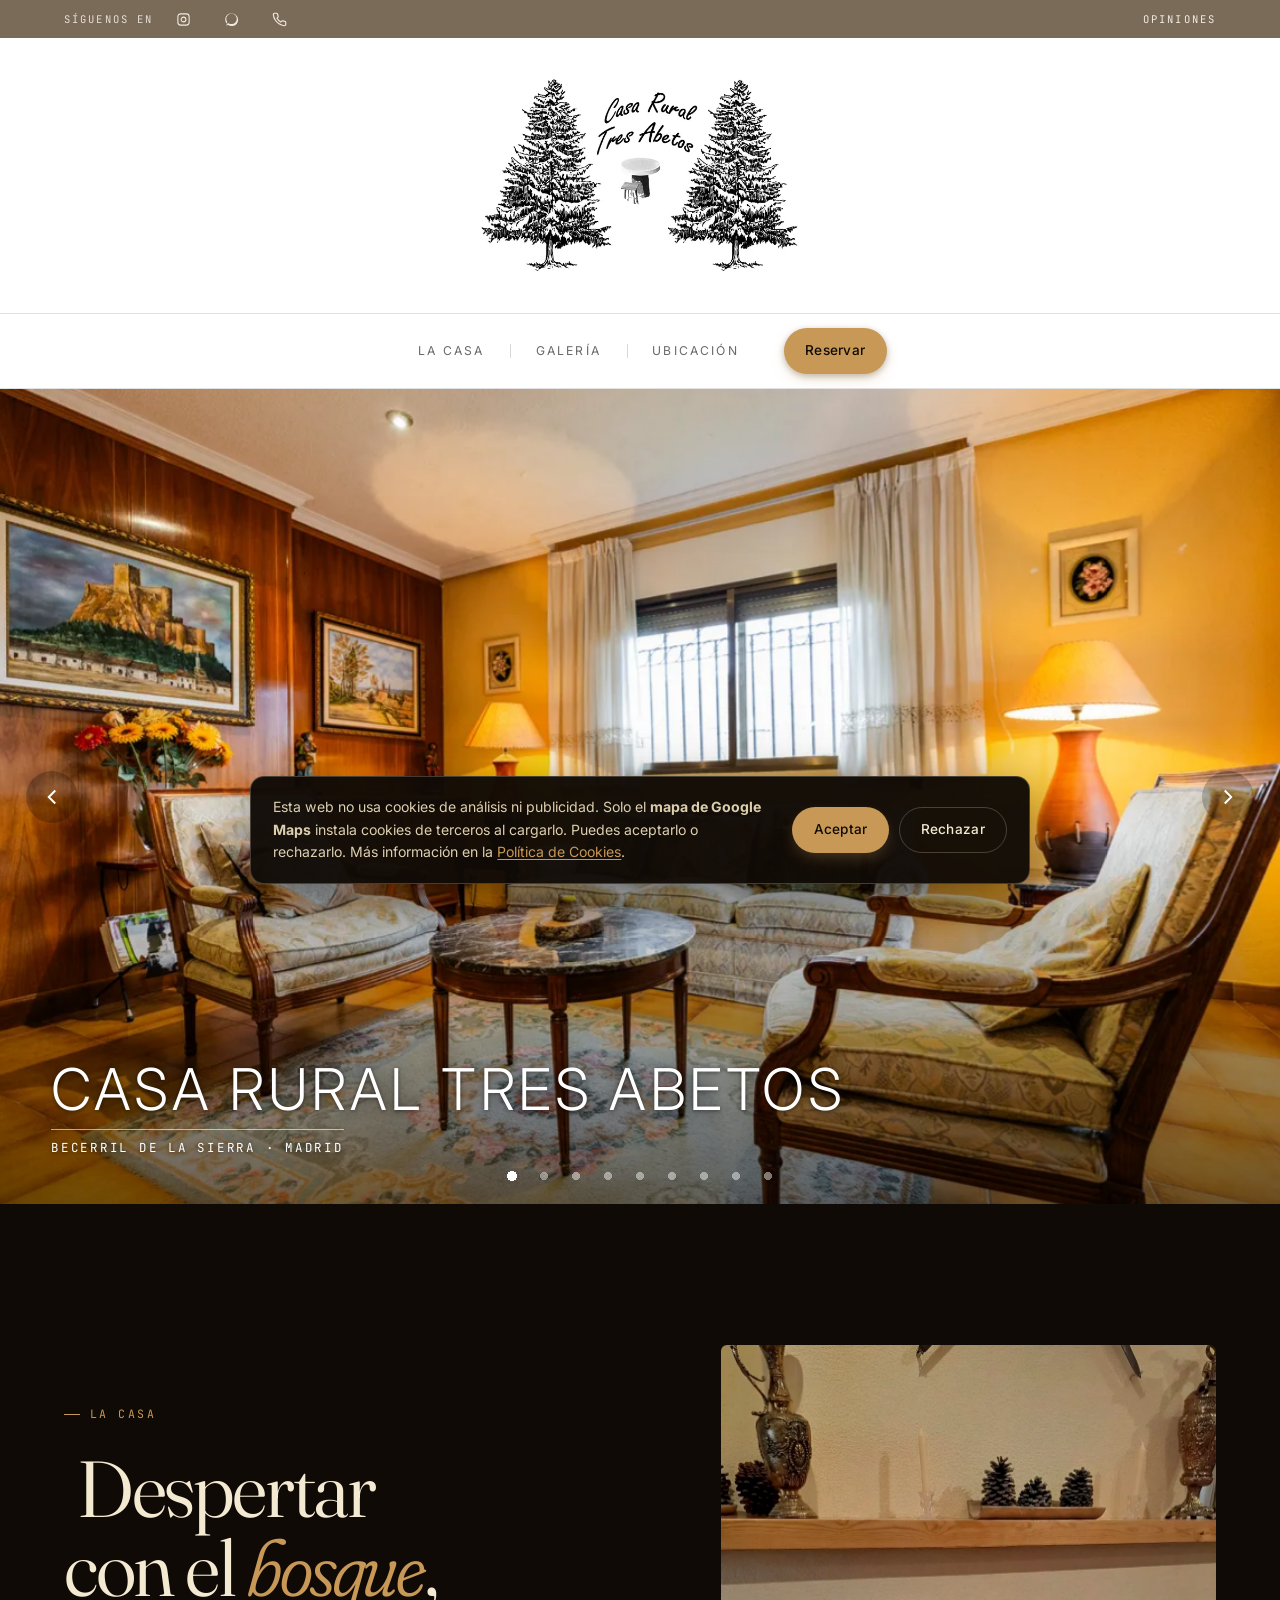
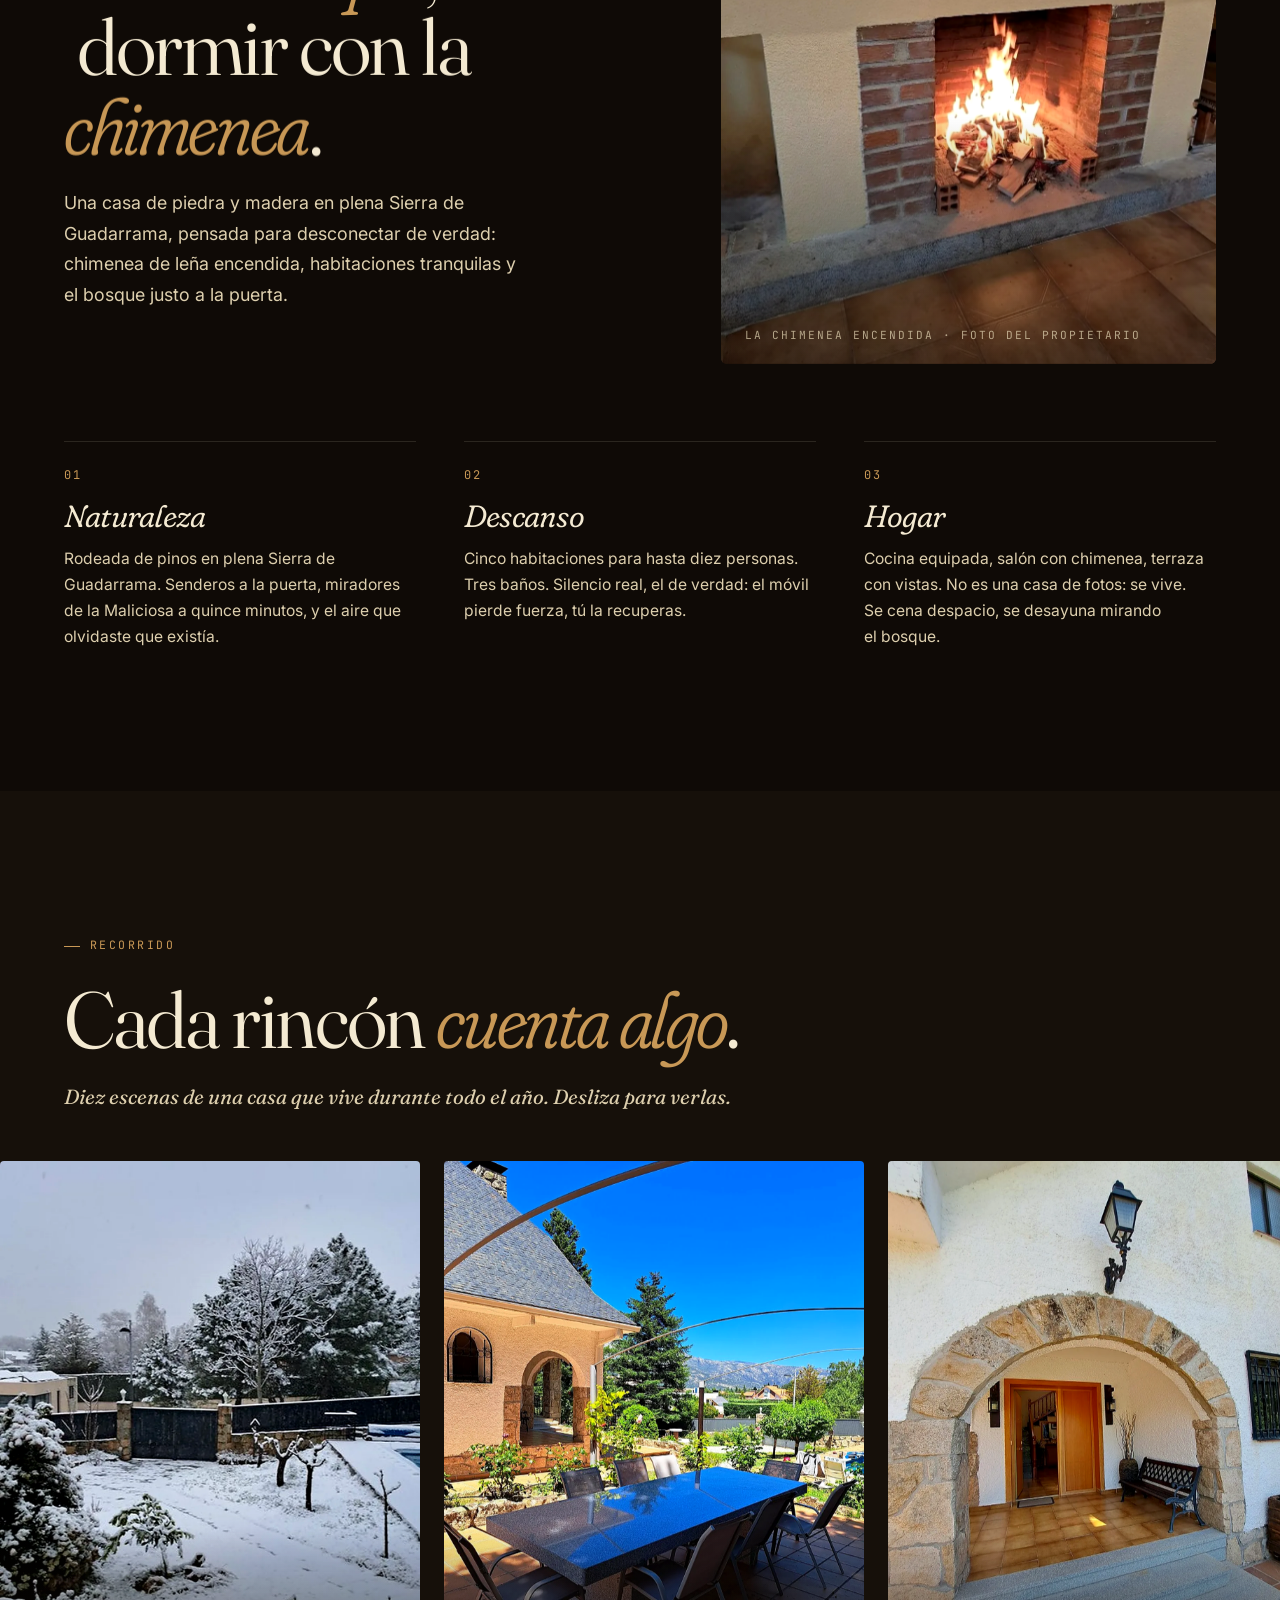
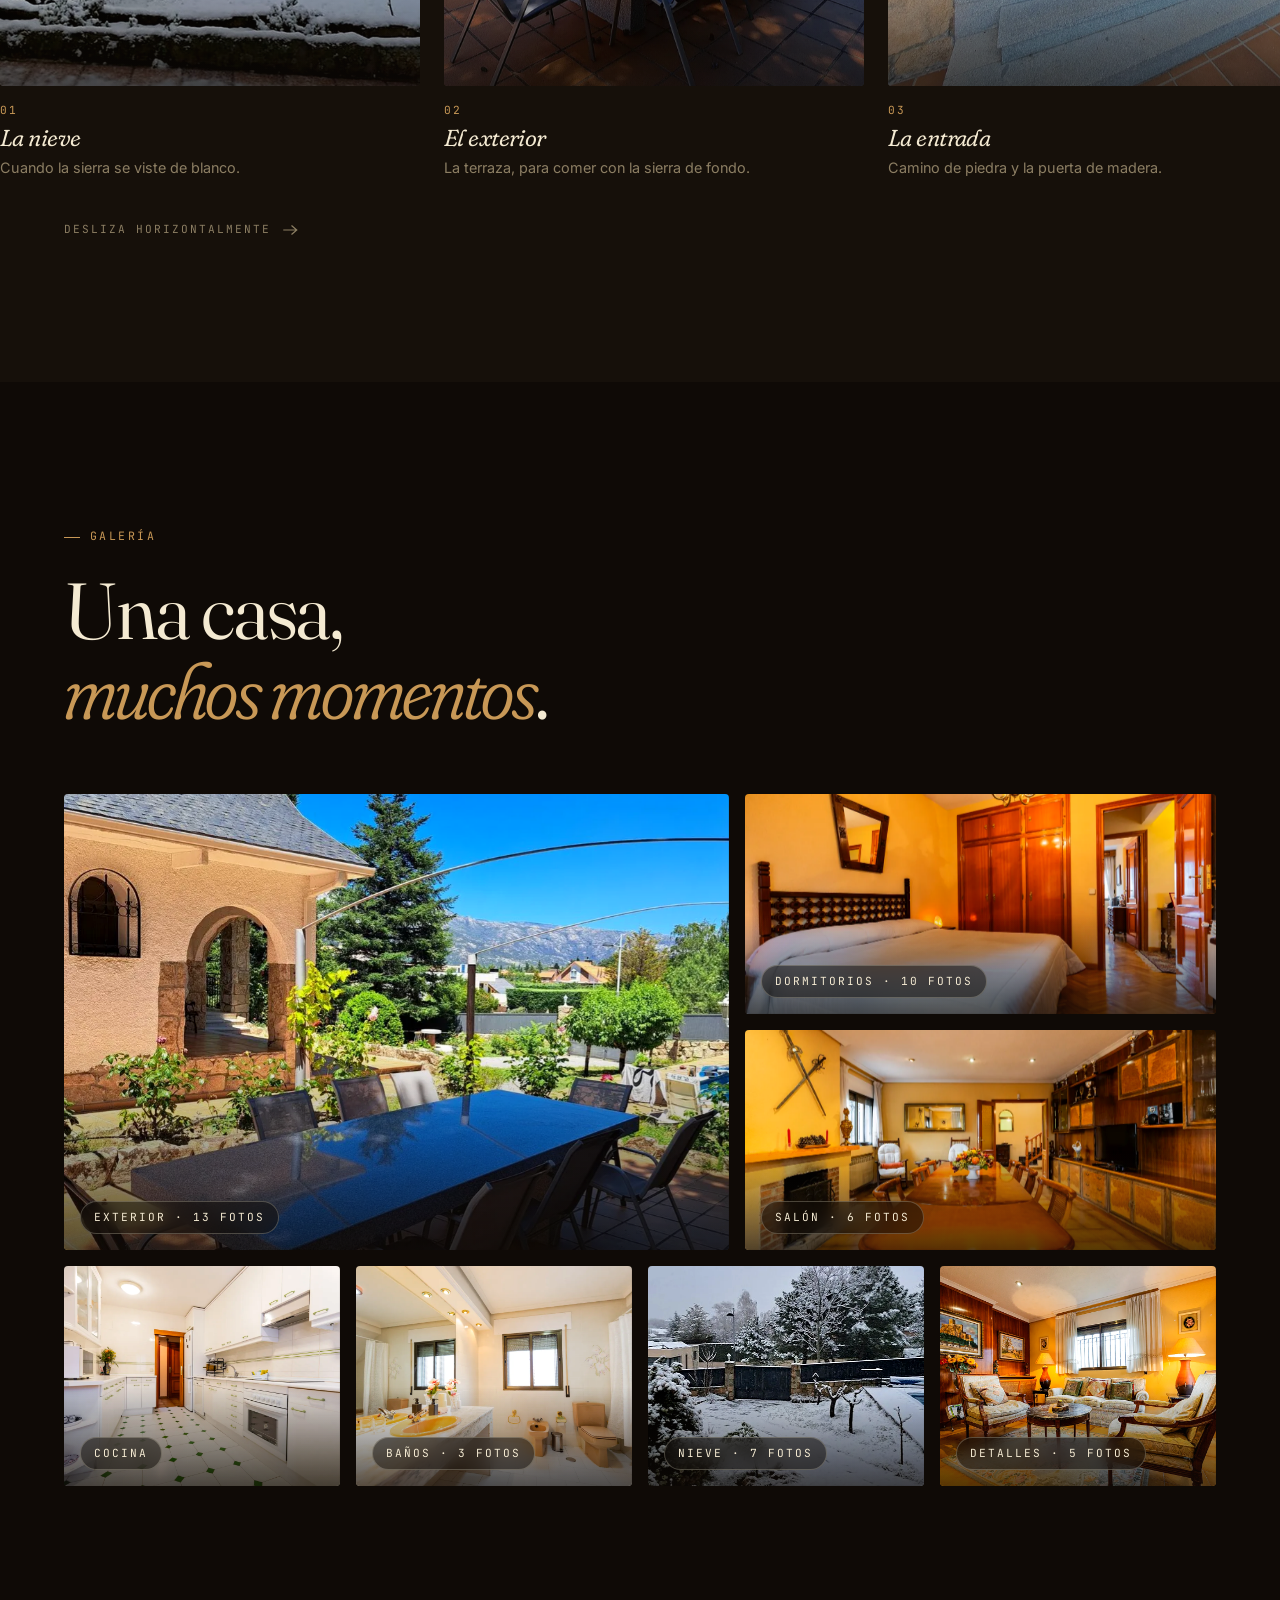
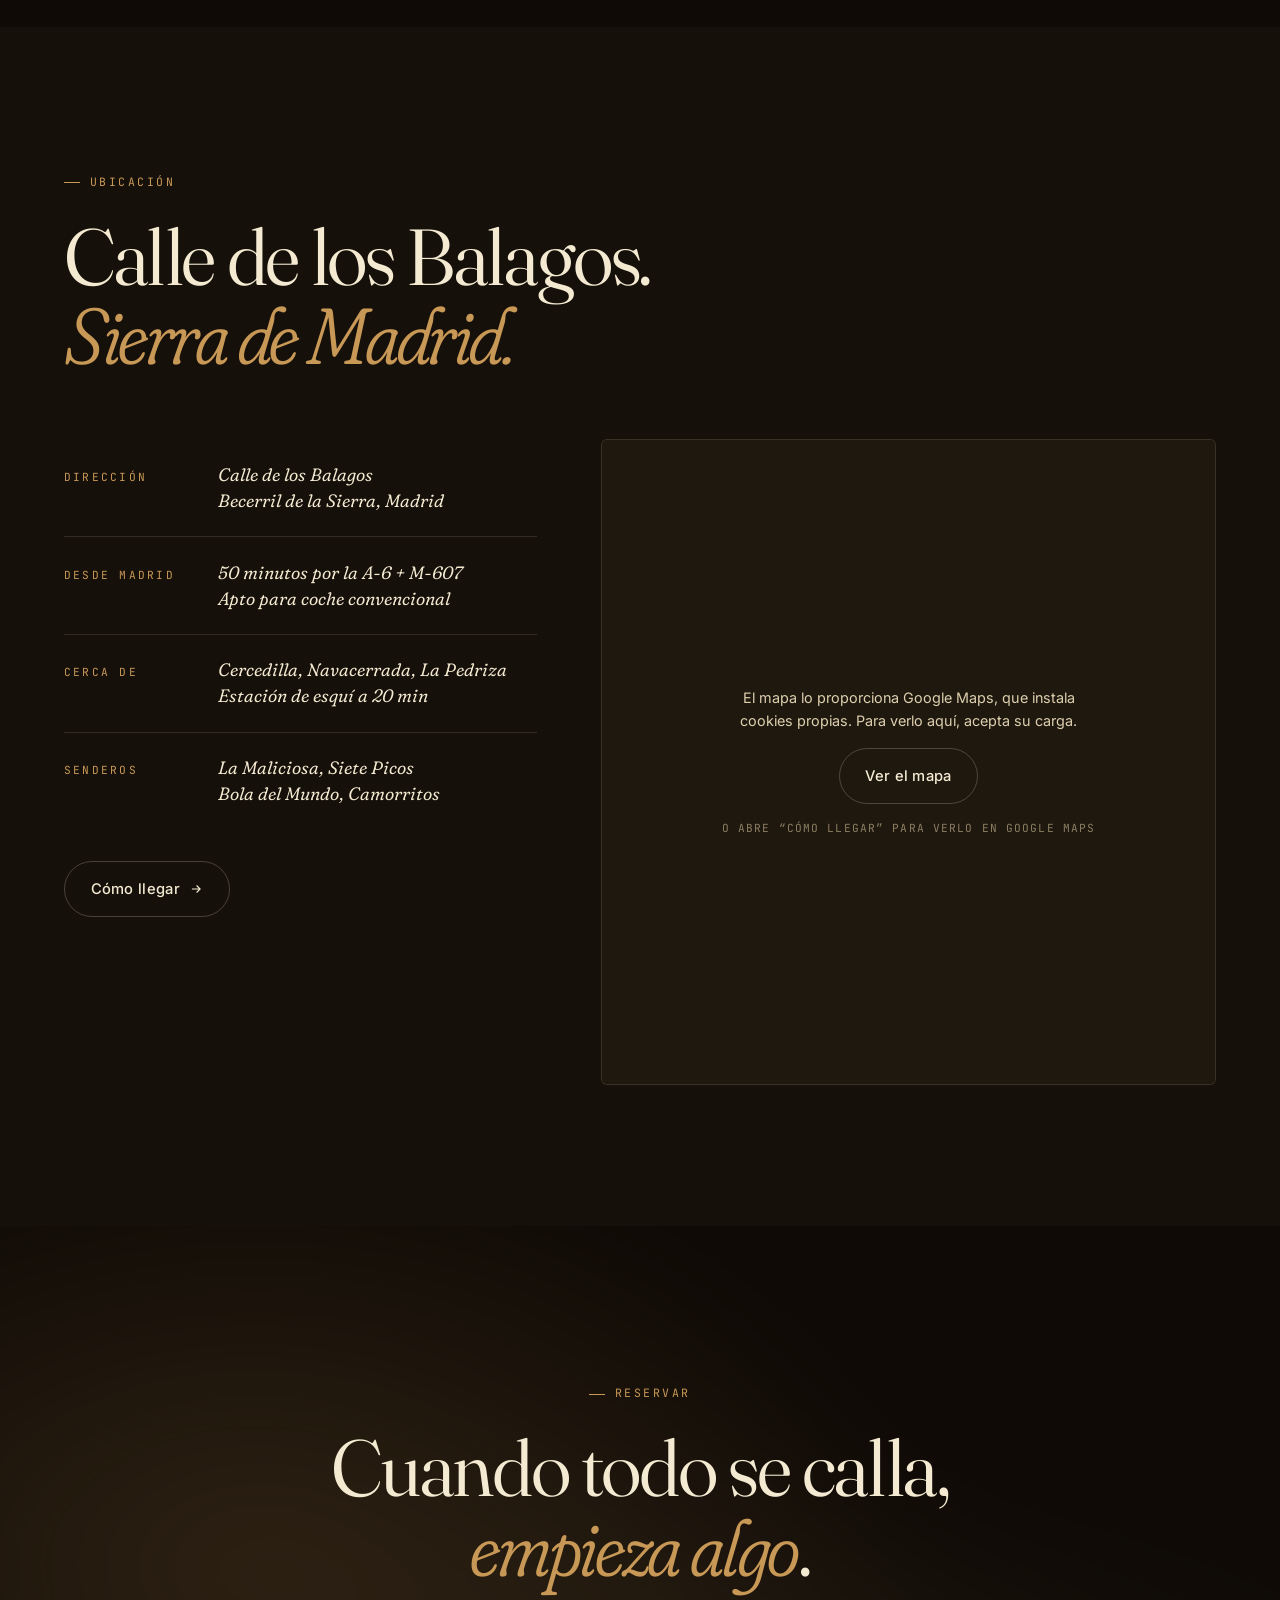
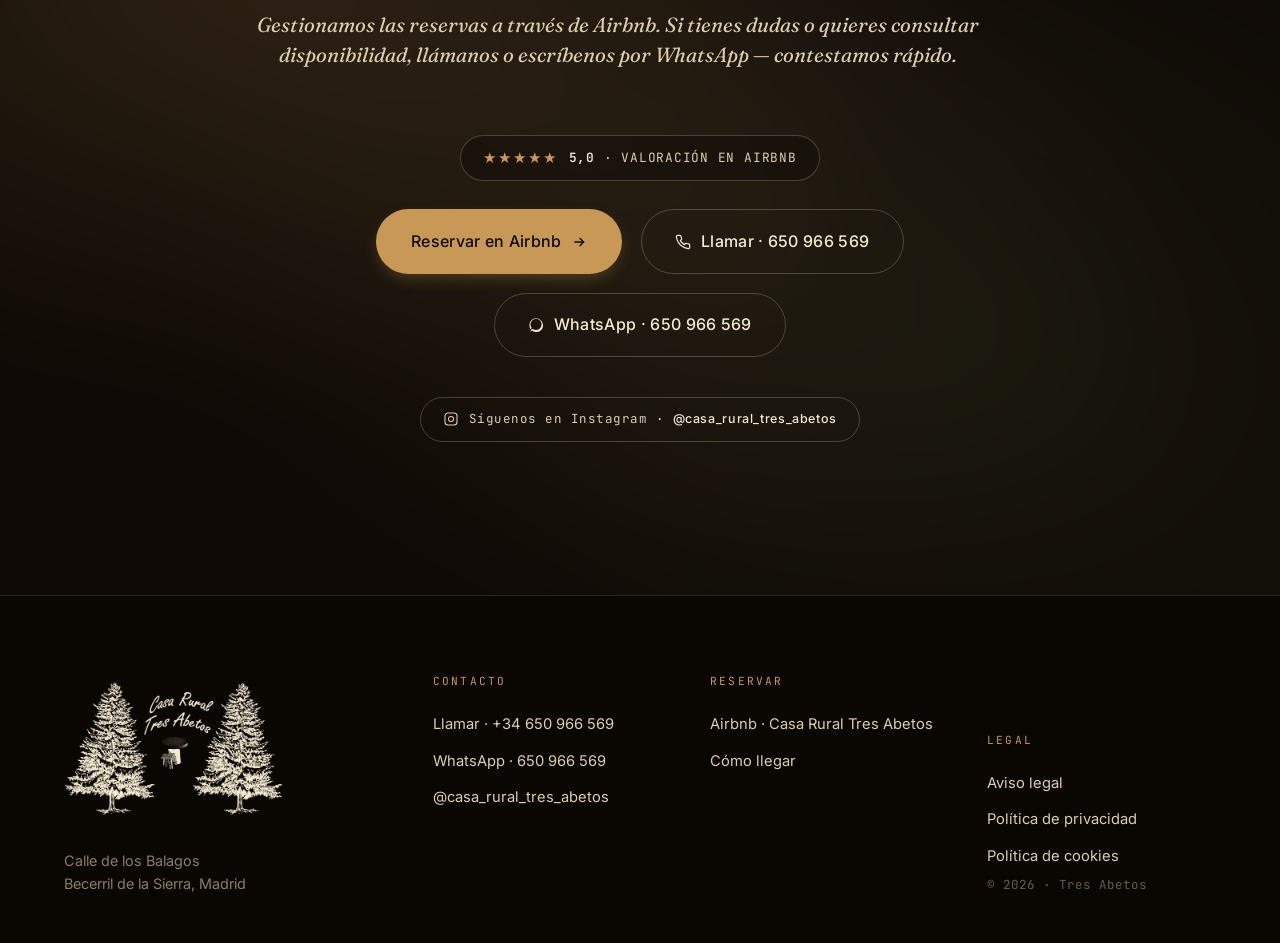
==== commit 76efaca9: "Devolver etiquetas de seccion sin la numeracion El usuario queria quitar solo el 'No. 1/2/3/4', no l" ====
--- a/index.html
+++ b/index.html
@@ -23,7 +23,7 @@
 
   <link rel="preload" as="image" href="assets/img/salon-06.webp" fetchpriority="high" />
 
-  <link rel="stylesheet" href="styles.css?v=20260722k" />
+  <link rel="stylesheet" href="styles.css?v=20260722l" />
 </head>
 <body class="theme-dark">
 
@@ -130,6 +130,7 @@
       <div class="container">
         <div class="manifesto-top">
           <header class="section-head reveal">
+            <p class="kicker">La casa</p>
             <h2 class="huge" data-split="words">
               Despertar con el <em>bosque</em>,<br />
               dormir con la <em>chimenea</em>.
@@ -166,6 +167,7 @@
     <!-- ============ SHOWCASE HORIZONTAL ============ -->
     <section class="showcase">
       <div class="container showcase-head reveal">
+        <p class="kicker">Recorrido</p>
         <h2 class="huge">Cada rincón <em>cuenta algo</em>.</h2>
         <p class="lede">Diez escenas de una casa que vive durante todo el año. Desliza para verlas.</p>
       </div>
@@ -276,6 +278,7 @@
     <section class="gallery" id="galeria">
       <div class="container">
         <header class="section-head reveal">
+          <p class="kicker">Galería</p>
           <h2 class="huge">Una casa, <em>muchos momentos</em>.</h2>
         </header>
 
@@ -316,6 +319,7 @@
     <section class="location" id="ubicacion">
       <div class="container">
         <header class="section-head reveal">
+          <p class="kicker">Ubicación</p>
           <h2 class="huge">Calle de los Balagos.<br /><em>Sierra de Madrid.</em></h2>
         </header>
 
@@ -366,6 +370,7 @@
       <div class="reserve-mesh" aria-hidden="true"></div>
       <div class="container">
         <header class="section-head reveal">
+          <p class="kicker">Reservar</p>
           <h2 class="huge">Cuando todo se calla,<br /><em>empieza algo</em>.</h2>
           <p class="lede">Gestionamos las reservas a través de Airbnb. Si tienes dudas o quieres consultar disponibilidad, llámanos o escríbenos por WhatsApp — contestamos rápido.</p>
         </header>
@@ -465,6 +470,6 @@
   <script defer src="lib/gsap.min.js?v=20260613"></script>
   <script defer src="lib/ScrollTrigger.min.js?v=20260613"></script>
   <script defer src="lib/manifest.js?v=20260613"></script>
-  <script defer src="main.js?v=20260722k"></script>
+  <script defer src="main.js?v=20260722l"></script>
 </body>
 </html>
